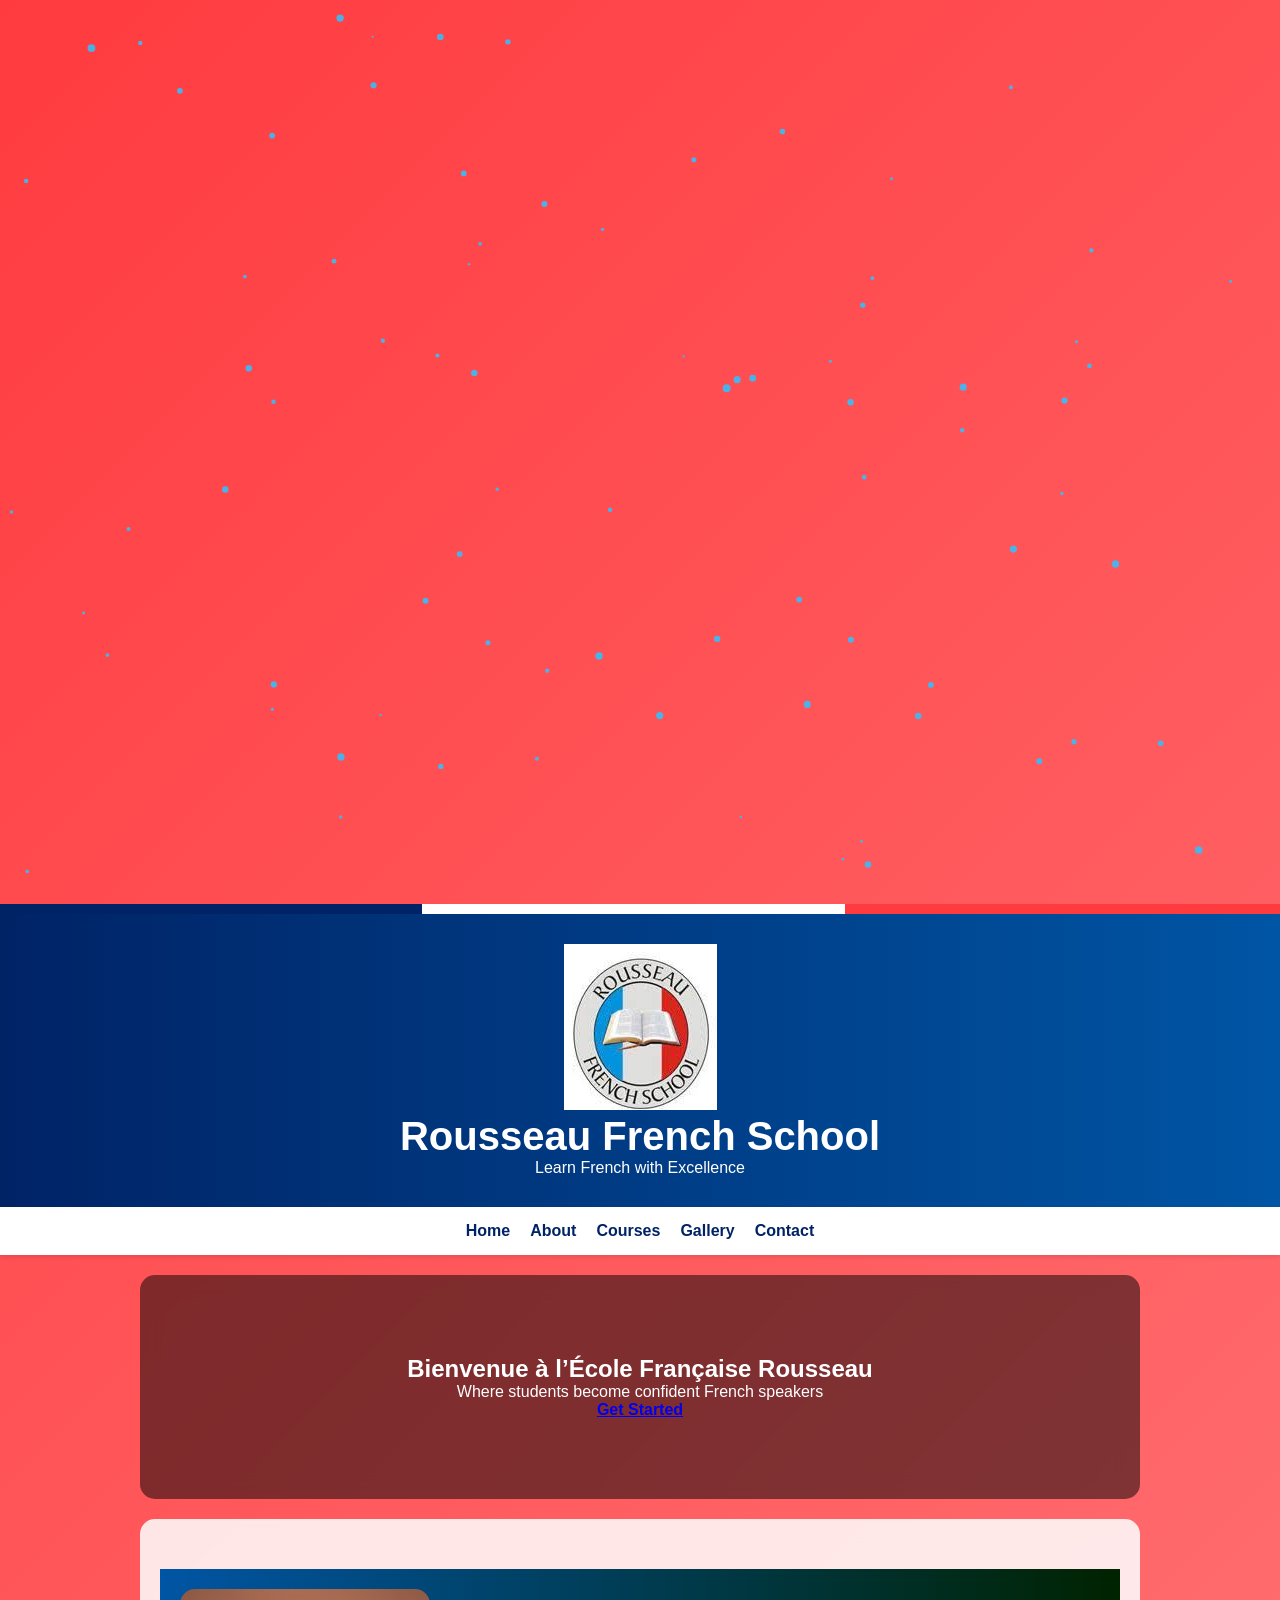
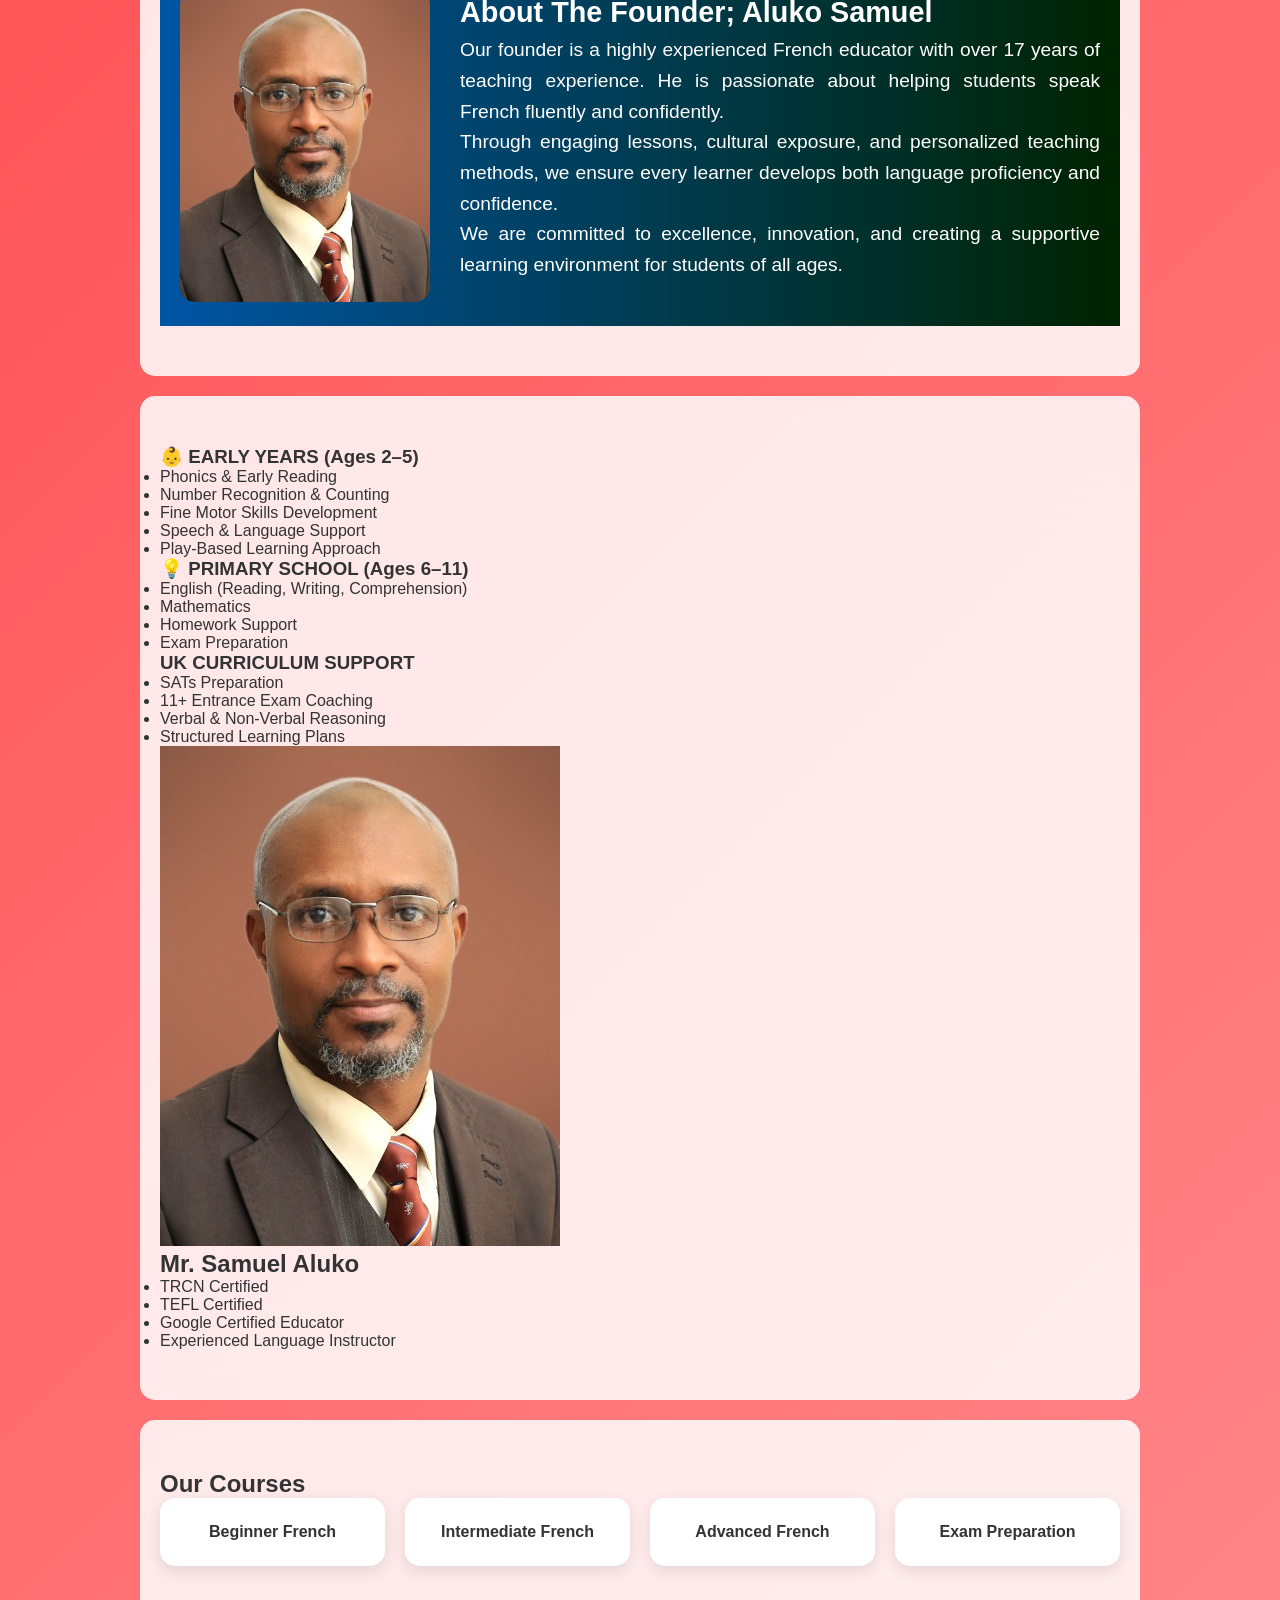
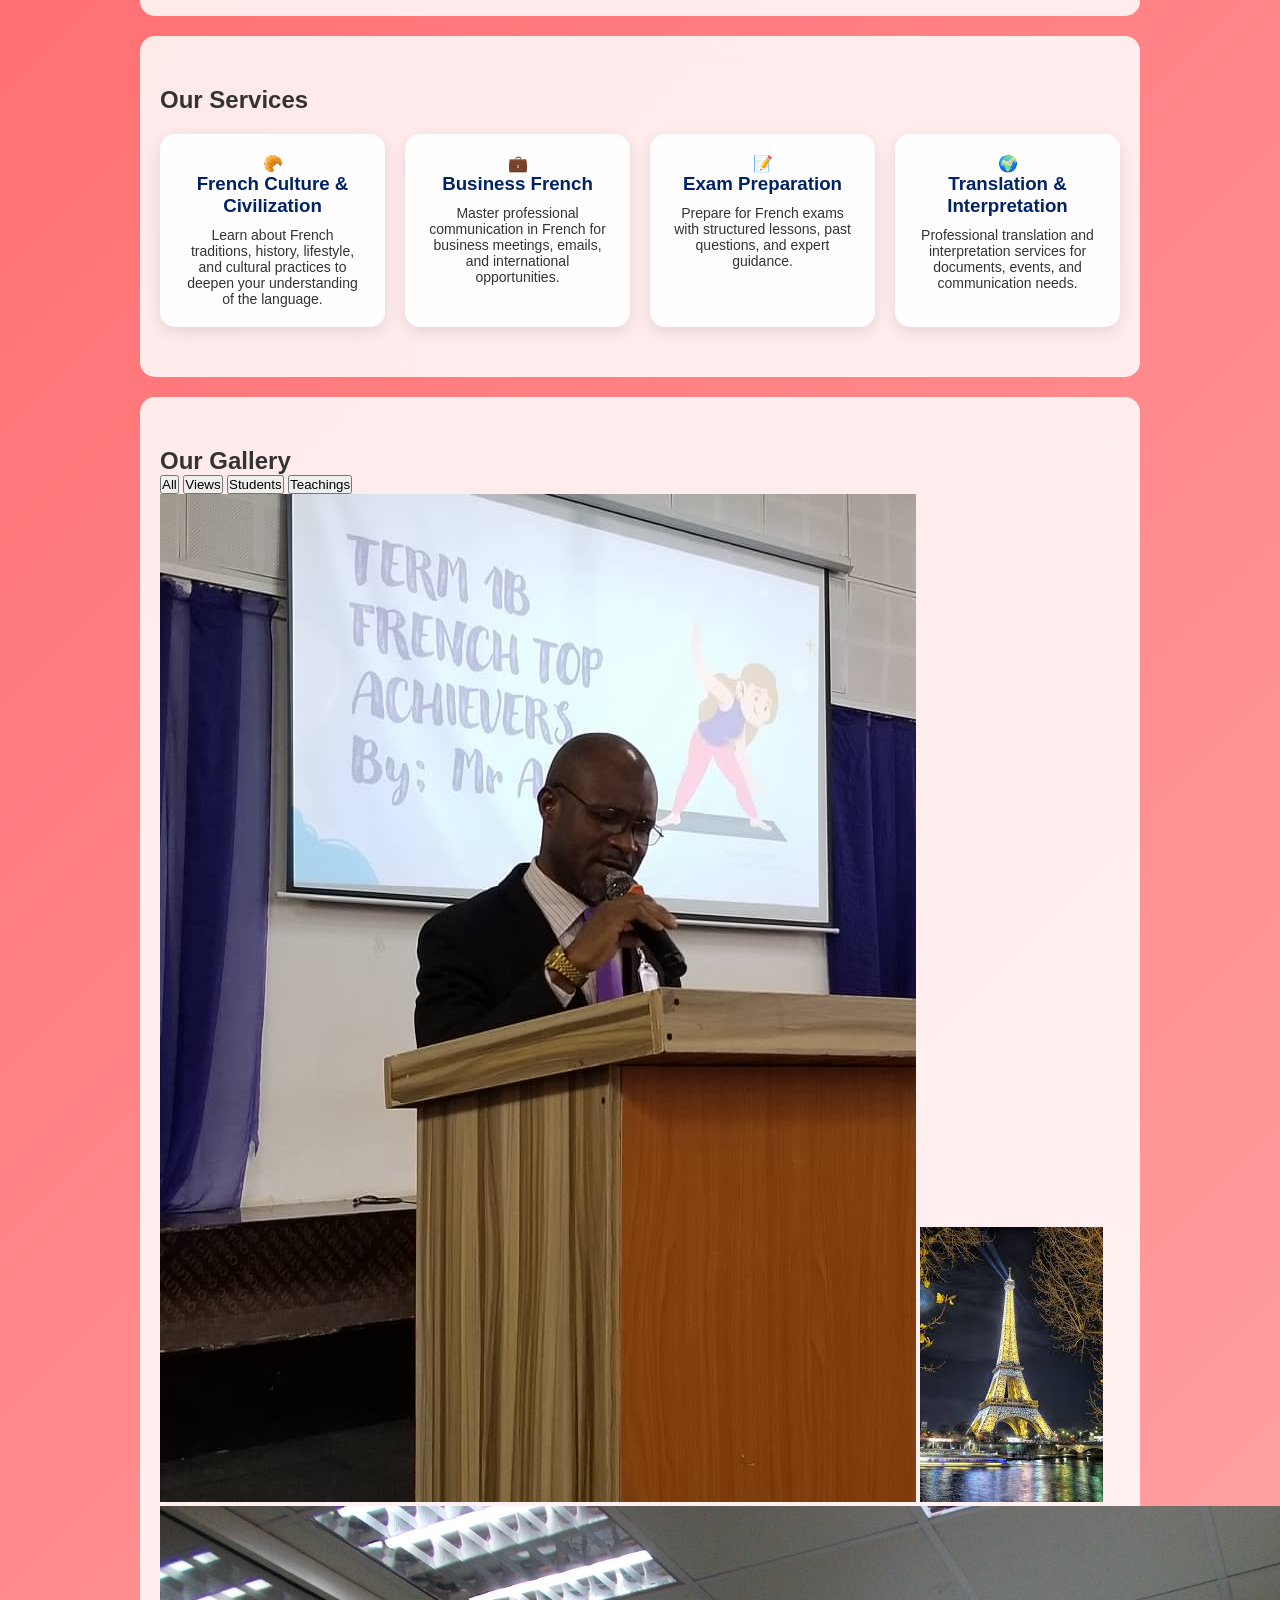
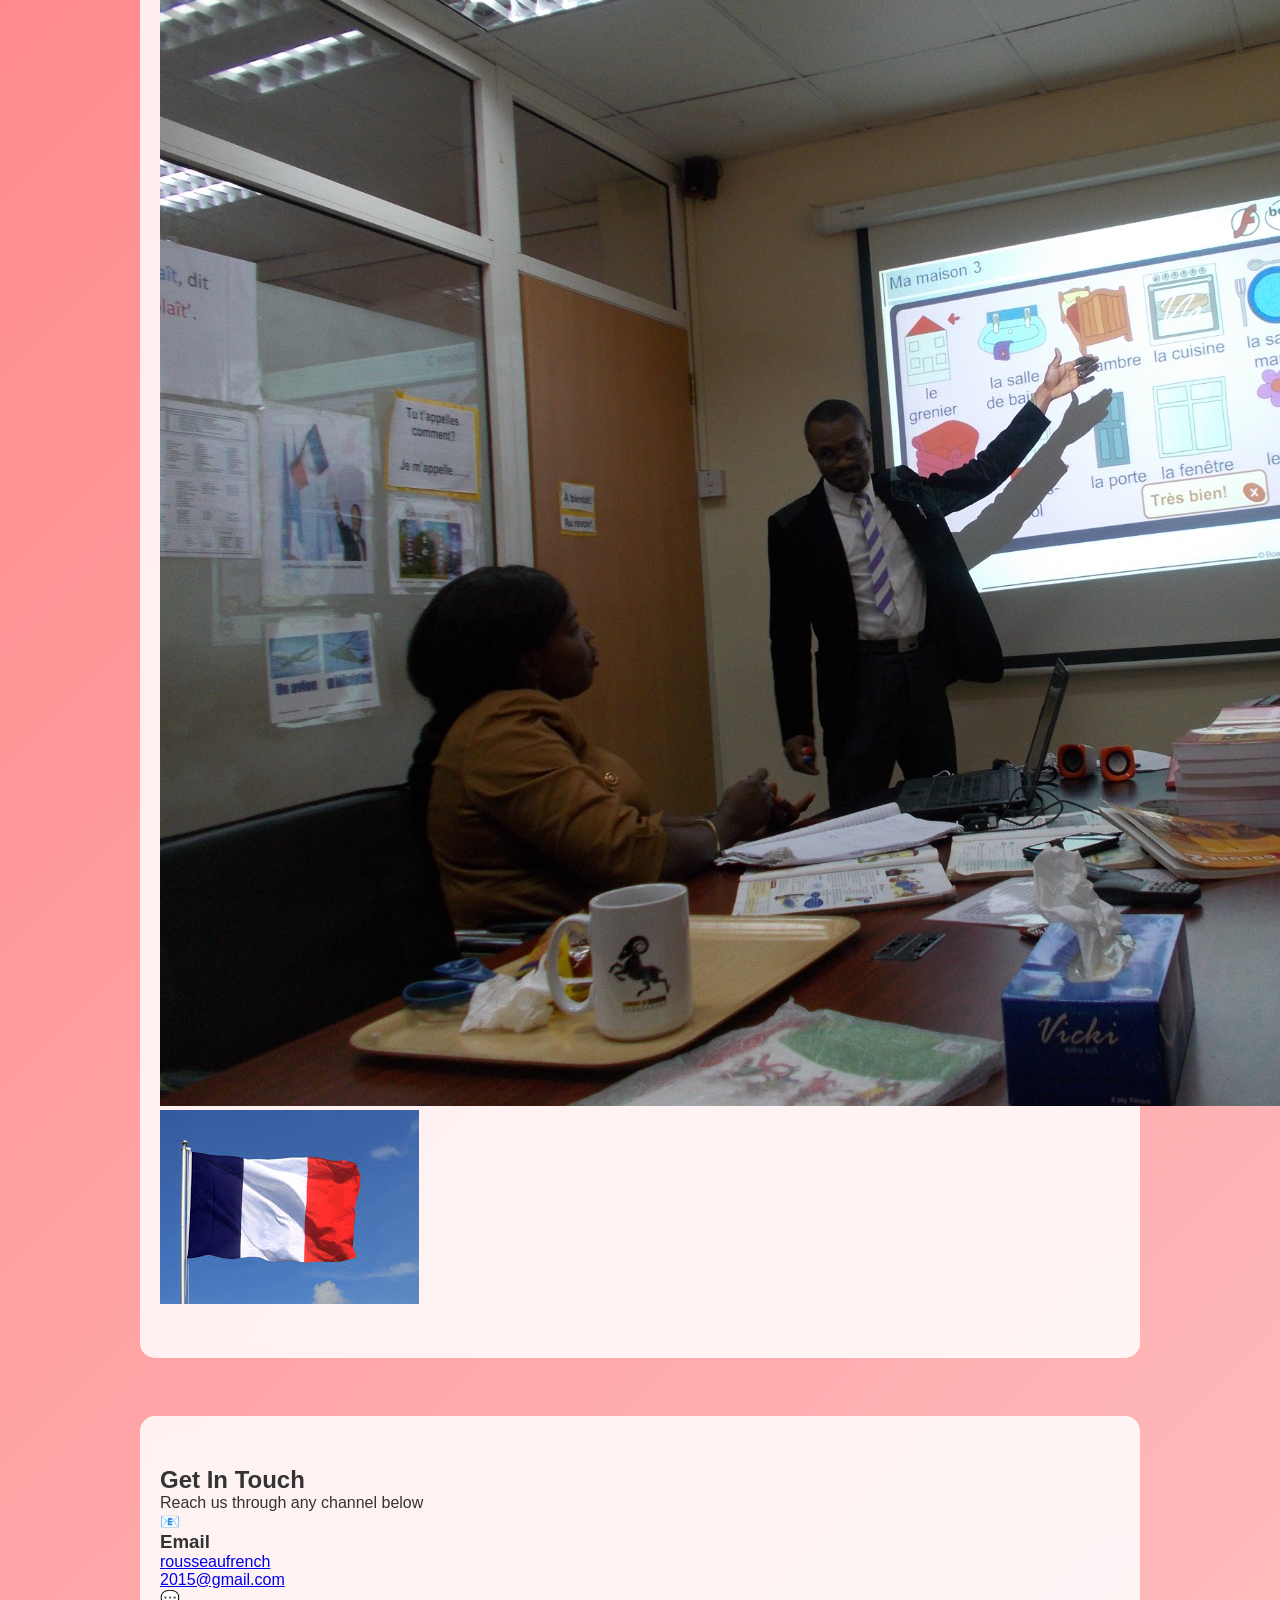
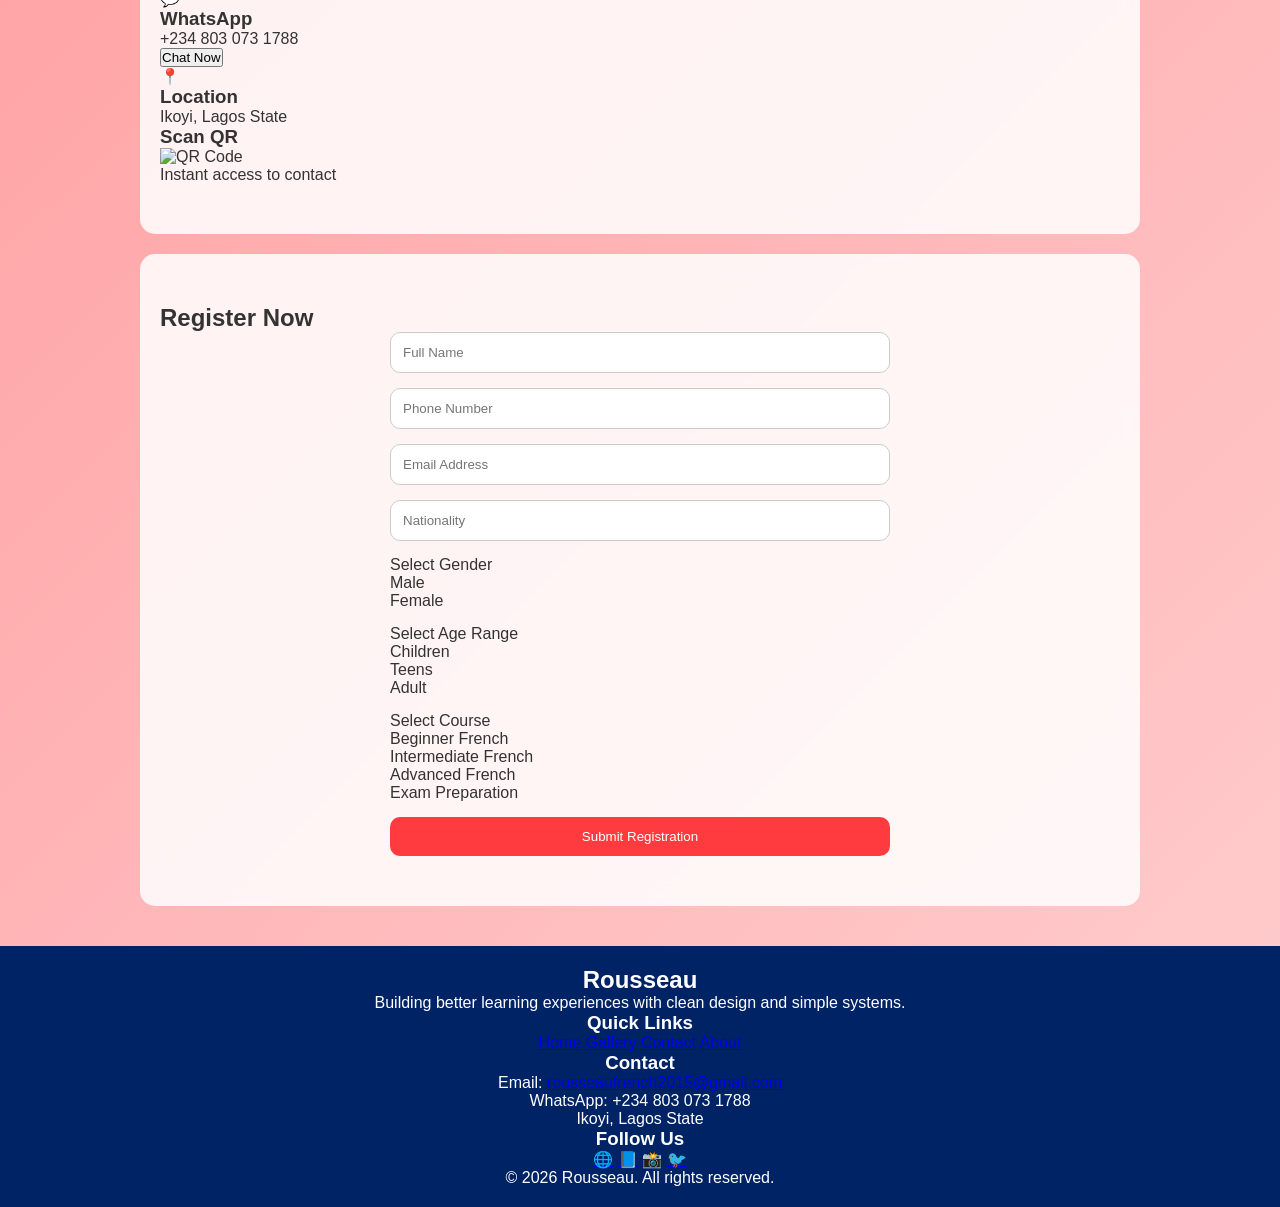
==== index.html @ 26347df7 "Update index.html" ====
<!DOCTYPE html>
<html lang="en">
<head>
    <meta charset="UTF-8">
    <meta name="viewport" content="width=device-width, initial-scale=1.0">
    <title>Rousseau French School</title>
    <link rel="stylesheet" href="style.css">
</head>

<body>
    <canvas id="particle-canvas"></canvas>
    <div class="flag"></div>
    <header>
        <img src="images\logo.jpg" alt="">
        <h1>Rousseau French School</h1>
        <p>Learn French with Excellence</p>
    </header>
<nav>
    <a href="#">Home</a>
    <a href="#about">About</a>
    <a href="#courses">Courses</a>
    <a href="#gallery">Gallery</a>
    <a href="#contact">Contact</a>
</nav>

<section class="hero">
    <div class="hero-content">
    <h1 class="hero-title">Bienvenue à l’École Française Rousseau</h1>
    <p class="hero-sub">Where students become confident French speakers</p>
    
    <a href="#courses" class="hero-btn"><strong>Get Started</strong></a>
    </div>
</section>

<section id="about">

    <div class="about-container">

        <!-- LEFT (IMAGE) -->
        <div class="about-image reveal">
            <img src="images\dad1.jpg" alt="Founder">
        </div>

        <!-- RIGHT (TEXT) -->
        <div class="about-text reveal">
            <h2>About The Founder; Aluko Samuel</h2>

            <p>
                Our founder is a highly experienced French educator with over 17 years of teaching experience. 
                He is passionate about helping students speak French fluently and confidently.
            </p>

            <p>
                Through engaging lessons, cultural exposure, and personalized teaching methods, 
                we ensure every learner develops both language proficiency and confidence.
            </p>

            <p>
                We are committed to excellence, innovation, and creating a supportive learning environment 
                for students of all ages.
            </p>

        </div>

    </div>

</section>

<section class="program-section">
    <div class="particles"></div>
    <!-- LEFT SIDE -->
    <div class="program-left">

        <div class="program-box">
            <h3>👶 EARLY YEARS (Ages 2–5)</h3>
            <ul>
                <li>Phonics & Early Reading</li>
                <li>Number Recognition & Counting</li>
                <li>Fine Motor Skills Development</li>
                <li>Speech & Language Support</li>
                <li>Play-Based Learning Approach</li>
            </ul>
        </div>

        <div class="program-box">
            <h3>💡 PRIMARY SCHOOL (Ages 6–11)</h3>
            <ul>
                <li>English (Reading, Writing, Comprehension)</li>
                <li>Mathematics</li>
                <li>Homework Support</li>
                <li>Exam Preparation</li>
            </ul>
        </div>

        <div class="program-box">
            <h3> UK CURRICULUM SUPPORT</h3>
            <ul>
                <li>SATs Preparation</li>
                <li>11+ Entrance Exam Coaching</li>
                <li>Verbal & Non-Verbal Reasoning</li>
                <li>Structured Learning Plans</li>
            </ul>
        </div>

    </div>

    <!-- RIGHT SIDE -->
    <div class="program-right">

        <div class="teacher-card">
            <img src="images\dad1.jpg" alt="Teacher">

            <h2>Mr. Samuel Aluko</h2>

            <ul class="cert-list">
                <li>TRCN Certified</li>
                <li>TEFL Certified</li>
                <li>Google Certified Educator</li>
                <li>Experienced Language Instructor</li>
            </ul>
        </div>

    </div>

</section>

<section id="courses">
    <h2>Our Courses</h2>
    <div class="courses">
        <div class="card"><strong>Beginner French</strong></div>
        <div class="card"><strong>Intermediate French</strong></div>
        <div class="card"><strong>Advanced French</strong></div>
        <div class="card"><strong>Exam Preparation</strong></div>
    </div>
</section>

<section id="services">
    <h2>Our Services</h2>

    <div class="services-container">

        <div class="service-card glass reveal">
            <div class="icon">🥐</div>

            <h3>French Culture & Civilization</h3>
            <p>Learn about French traditions, history, lifestyle, and cultural practices to deepen your understanding of the language.</p>
        </div>

        <div class="service-card glass reveal">
            <div class="icon">💼</div>

            <h3>Business French</h3>
            <p>Master professional communication in French for business meetings, emails, and international opportunities.</p>
        </div>

        <div class="service-card glass reveal">
            <div class="icon">📝</div>
            <h3>Exam Preparation</h3>
            <p>Prepare for French exams with structured lessons, past questions, and expert guidance.</p>
        </div>

        <div class="service-card glass reveal">
            <div class="icon">🌍</div>
            <h3>Translation & Interpretation</h3>
            <p>Professional translation and interpretation services for documents, events, and communication needs.</p>
        </div>

    </div>
</section>

<section class="gallery-section">
  <h2 class="gallery-title">Our Gallery</h2>

  <!-- Filters -->
  <div class="gallery-filters">
    <button class="active" onclick="filterGallery('all')">All</button>
    <button onclick="filterGallery('views')">Views</button>
    <button onclick="filterGallery('students')">Students</button>
    <button onclick="filterGallery('teachings')">Teachings</button>
  </div>

  <!-- Grid -->
  <div class="gallery-grid">

    <img src="images\dadspeak.jpg" class="gallery-item teachings" onclick="openModal(this)">
    <img src="images\eiffel.jpg" class="gallery-item views" onclick="openModal(this)">
    <img src="images\teach.jpg" class="gallery-item students" onclick="openModal(this)">
    <img src="images\flag.jpg" class="gallery-item views" onclick="openModal(this)">

  </div>
</section>

<!-- Modal -->
<div id="imgModal" class="modal" onclick="closeModal()">
  <img id="modalImg">
</div>

<section class="contact-hub">
  <h2 class="contact-title">Get In Touch</h2>
  <p class="contact-subtitle">Reach us through any channel below</p>

  <div class="contact-grid">

    <!-- Email -->
    <div class="contact-card">
      <div class="icon">📧</div>
      <h3>Email</h3>
      <a class="email-link" 
        href="mailto:rousseaufrench2015@gmail.com">rousseaufrench <br>2015@gmail.com</a>
    </div>

    <!-- WhatsApp -->
    <div class="contact-card highlight">
      <div class="icon">💬</div>
      <h3>WhatsApp</h3>
      <p>+234 803 073 1788</p>
      <button>Chat Now</button>
    </div>

    <!-- Location -->
    <div class="contact-card">
      <div class="icon">📍</div>
      <h3>Location</h3>
      <p>Ikoyi, Lagos State</p>
    </div>

    <!-- QR Code -->
    <div class="contact-card qr-card">
      <h3>Scan QR</h3>
      <img src="images\qr.jpeg" alt="QR Code">
      <p>Instant access to contact</p>
    </div>

  </div>
</section>

<section id="register">
    <h2>Register Now</h2>

    <form class="register-form" action="https://formspree.io/f/mjgpezrl" method="POST">

        <!-- NAME -->
        <input type="text" name="name" placeholder="Full Name" required>

        <input type="text" name="tel" placeholder="Phone Number" required>

        <!-- EMAIL -->
        <input type="email" name="email" placeholder="Email Address" required>

        <!-- NATIONALITY -->
        <input type="text" name="nationality" placeholder="Nationality" required>

        <!-- GENDER -->
        <div class="custom-select">
            <div class="select-selected">Select Gender</div>
            <div class="select-items">
                <div>Male</div>
                <div>Female</div>
            </div>
        </div>
        <input type="hidden" name="gender" required>

        <!-- AGE -->
        <div class="custom-select">
            <div class="select-selected">Select Age Range</div>
            <div class="select-items">
                <div>Children</div>
                <div>Teens</div>
                <div>Adult</div>
            </div>
        </div>
        <input type="hidden" name="age" required>

        <div class="custom-select">
            <div class="select-selected">Select Course</div>
            <div class="select-items">
                <div>Beginner French</div>
                <div>Intermediate French</div>
                <div>Advanced French</div>
                <div>Exam Preparation</div>
            </div>
        </div>
        <input type="hidden" name="age" required>

        <!-- SUBMIT -->
        <button type="submit">Submit Registration</button>

    </form>
</section>

<footer class="site-footer">

  <div class="footer-container">

    <!-- Brand -->
    <div class="footer-brand">
      <h2>Rousseau</h2>
      <p>Building better learning experiences with clean design and simple systems.</p>
    </div>

    <!-- Quick Links -->
    <div class="footer-links">
      <h3>Quick Links</h3>
      <a href="#">Home</a>
      <a href="#">Gallery</a>
      <a href="#">Contact</a>
      <a href="#">About</a>
    </div>

    <!-- Contact -->
    <div class="footer-contact">
      <h3>Contact</h3>
      <p>Email: <a href="mailto:rousseaufrench2015@gmail.com">rousseaufrench2015@gmail.com</a></p>
      <p>WhatsApp: +234 803 073 1788</p>
      <p>Ikoyi, Lagos State</p>
    </div>

    <!-- Socials -->
    <div class="footer-socials">
      <h3>Follow Us</h3>
      <div class="icons">
        <a href="#">🌐</a>
        <a href="#">📘</a>
        <a href="#">📸</a>
        <a href="#">🐦</a>
      </div>
    </div>

  </div>

  <div class="footer-bottom">
    <p>© 2026 Rousseau. All rights reserved.</p>
  </div>

</footer>
    <!-- Your form is above -->

    <script>
const form = document.querySelector(".register-form");

if (form) {
    form.addEventListener("submit", function() {
        setTimeout(() => {
            window.location.href = "thankyou.html";
        }, 1000);
    });
}
</script>

<script>
const reveals = document.querySelectorAll(".reveal");

function showOnScroll() {
    const windowHeight = window.innerHeight;

    reveals.forEach(el => {
        const top = el.getBoundingClientRect().top;

        if (top < windowHeight - 100) {
            el.classList.add("active");
        }
    });
}

window.addEventListener("scroll", showOnScroll);
showOnScroll(); // run once on load
</script>

<script>
const particlesContainer = document.querySelector(".particles");

for (let i = 0; i < 25; i++) {
    const particle = document.createElement("span");

    particle.style.left = Math.random() * 100 + "%";
    particle.style.animationDuration = (5 + Math.random() * 5) + "s";
    particle.style.animationDelay = Math.random() * 5 + "s";

    particlesContainer.appendChild(particle);
}
</script>

<script>
document.addEventListener("DOMContentLoaded", function() {
    const form = document.querySelector(".register-form");
    const spinner = document.getElementById("spinner");

    form.addEventListener("submit", () => {
        spinner.style.display = "block";
    });
});
</script>

<script>
document.querySelectorAll(".custom-select").forEach(select => {

    const selected = select.querySelector(".select-selected");
    const options = select.querySelector(".select-items");
    const hiddenInput = select.nextElementSibling;

    // open/close
    selected.addEventListener("click", () => {
        options.style.display = options.style.display === "block" ? "none" : "block";
    });

    // select option
    options.querySelectorAll("div").forEach(option => {
        option.addEventListener("click", () => {
            selected.textContent = option.textContent;
            hiddenInput.value = option.textContent;
            options.style.display = "none";
        });
    });

});

// close on outside click
document.addEventListener("click", e => {
    document.querySelectorAll(".custom-select").forEach(select => {
        if (!select.contains(e.target)) {
            select.querySelector(".select-items").style.display = "none";
        }
    });
});
</script>

<script>
function openModal(img) {
  const modal = document.getElementById("imgModal");
  const modalImg = document.getElementById("modalImg");

  modal.style.display = "flex";
  modalImg.src = img.src;
}

// Close modal
function closeModal() {
  document.getElementById("imgModal").style.display = "none";
}

// Filter system
function filterGallery(category) {
  const items = document.querySelectorAll(".gallery-item");
  const buttons = document.querySelectorAll(".gallery-filters button");

  buttons.forEach(btn => btn.classList.remove("active"));

  event.target.classList.add("active");

  items.forEach(item => {
    if (category === "all") {
      item.style.display = "block";
    } else {
      item.style.display = item.classList.contains(category)
        ? "block"
        : "none";
    }
  });
}
</script>

<script>
document.querySelector(".highlight button").addEventListener("click", function () {
  window.open("https://wa.link/kut1v1", "_blank");
});
</script>

<script>
const canvas = document.getElementById("particle-canvas");
const ctx = canvas.getContext("2d");

canvas.width = window.innerWidth;
canvas.height = window.innerHeight;

let particlesArray = [];

class Particle {
  constructor() {
    this.x = Math.random() * canvas.width;
    this.y = Math.random() * canvas.height;
    this.size = Math.random() * 3 + 1;
    this.speedX = (Math.random() - 0.5) * 0.6;
    this.speedY = (Math.random() - 0.5) * 0.6;
  }

  update() {
    this.x += this.speedX;
    this.y += this.speedY;

    // wrap around edges
    if (this.x > canvas.width) this.x = 0;
    if (this.x < 0) this.x = canvas.width;
    if (this.y > canvas.height) this.y = 0;
    if (this.y < 0) this.y = canvas.height;
  }

  draw() {
    ctx.fillStyle = "rgba(56, 189, 248, 0.9)";
    ctx.beginPath();
    ctx.arc(this.x, this.y, this.size, 0, Math.PI * 2);
    ctx.fill();
  }
}

function initParticles() {
  particlesArray = [];
  let numberOfParticles = 80;

  for (let i = 0; i < numberOfParticles; i++) {
    particlesArray.push(new Particle());
  }
}

function animateParticles() {
  ctx.clearRect(0, 0, canvas.width, canvas.height);

  particlesArray.forEach(p => {
    p.update();
    p.draw();
  });

  requestAnimationFrame(animateParticles);
}

initParticles();
animateParticles();

// resize support
window.addEventListener("resize", function () {
  canvas.width = window.innerWidth;
  canvas.height = window.innerHeight;
  initParticles();
});
</script>

</body>
</html>
---- style.css ----
* {
    margin: 0;
    padding: 0;
    box-sizing: border-box;
}

body {
    font-family: 'Segoe UI', sans-serif;
    background: #f4f6f9;
    color: #333;
}

/* HEADER */
header {
    background: linear-gradient(to right, #002366, #0055a4);
    color: white;
    text-align: center;
    padding: 30px 20px;
}

header h1 {
    font-size: 2.5em;
}

/* NAVBAR */
nav {
    background: white;
    display: flex;
    justify-content: center;
    gap: 20px;
    padding: 15px;
    box-shadow: 0 2px 5px rgba(0,0,0,0.1);
}

nav a {
    text-decoration: none;
    color: #002366;
    font-weight: bold;
    transition: 0.3s;
}

nav a:hover {
    color: #ff3b3f;
}

/* HERO */
.hero {
    text-align: center;
    padding: 80px 20px;
    background: linear-gradient(rgba(0,0,0,0.5), rgba(0,0,0,0.5)),
                url('images/dad2.jpg');
    background-size: cover;
    color: white;
}

.hero h2 {
    font-size: 2.5em;
}

/* SECTIONS */
section {
    padding: 50px 20px;
    max-width: 1000px;
    margin: auto;
}

/* ABOUT */
.about-container {
    display: flex;
    gap: 30px;
    align-items: flex-start;
    padding: 20px;
    flex-wrap: wrap;
    background: linear-gradient(to left, #002300, #0055a4);
    color:aliceblue;
    
}

.about-container img {
    width: 250px;
    height: auto;
    border-radius: 15px;
    transition: transform 0.4s;
}

.about-text {
  flex: 1;
  font-size: 1.2rem;
  line-height: 1.6;
  color: white;
}

.about-text p {
    text-align: justify;
}

@media (max-width: 768px) {
  .about-container {
    flex-direction: column;
    text-align: center;
  }
}

.about-container img:hover {
    transform: scale(1.05);
}

/* COURSES */
.courses {
    display: grid;
    grid-template-columns: repeat(auto-fit, minmax(200px, 1fr));
    gap: 20px;
}

.card {
    background: white;
    padding: 25px;
    border-radius: 15px;
    text-align: center;
    box-shadow: 0 5px 15px rgba(0,0,0,0.1);
    transition: 0.3s;
}

.card:hover {
    transform: translateY(-8px);
}

.services-container {
    display: grid;
    grid-template-columns: repeat(auto-fit, minmax(220px, 1fr));
    gap: 20px;
    margin-top: 20px;
}

.service-card {
    background: rgba(255, 255, 255, 0.9);
    padding: 20px;
    border-radius: 15px;
    text-align: center;
    transition: 0.3s;
    box-shadow: 0 5px 15px rgba(0,0,0,0.1);
}

.service-card h3 {
    margin-bottom: 10px;
    color: #002366;
}

.service-card p {
    font-size: 14px;
    color: #333;
}

.service-card:hover {
    transform: translateY(-10px) scale(1.03);
}

.service-card {
    animation: fadeUp 1s ease;
}

@keyframes fadeUp {
    from {
        opacity: 0;
        transform: translateY(20px);
    }
    to {
        opacity: 1;
        transform: translateY(0);
    }
}

/* GALLERY */
.gallery {
    display: flex;
    gap: 20px;
    flex-wrap: wrap;
    justify-content: center;
}

.gallery img {
    width: 250px;
    height: 200px;
    border-radius: 12px;
    transition: 0.3s;
}

.gallery img:hover {
    transform: scale(1.08);
}

/* FORM */
.register-form {
    max-width: 500px;
    margin: auto;
    display: flex;
    flex-direction: column;
    gap: 15px;
}

.register-form input,
.register-form select,
.register-form textarea {
    padding: 12px;
    border-radius: 10px;
    border: 1px solid #ccc;
}

.register-form button {
    background: #ff3b3f;
    color: white;
    border: none;
    padding: 12px;
    border-radius: 10px;
    cursor: pointer;
    transition: 0.3s;
}

.register-form button:hover {
    background: #d62828;
}

.register-form select {
    background: white;
    cursor: pointer;
}

/* FOOTER */
footer {
    background: #002366;
    color: white;
    text-align: center;
    padding: 20px;
    margin-top: 40px;
}

/* MOBILE */
@media(max-width: 768px) {
    .about-container {
        flex-direction: column;
        text-align: center;
    }
}

body {
    font-family: 'Segoe UI', sans-serif;
    background: linear-gradient(-45deg, #002366, #0055a4, #ffffff, #ff3b3f);
    background-size: 400% 400%;
    animation: gradientMove 10s ease infinite;
    color: #333;
}

/* Animation */
@keyframes gradientMove {
    0% { background-position: 0% 50%; }
    50% { background-position: 100% 50%; }
    100% { background-position: 0% 50%; }
}

.flag {
    height: 10px;
    width: 100%;
    background: linear-gradient(to right, #002366 33%, white 33%, white 66%, #ff3b3f 66%);
    animation: wave 2s infinite ease-in-out;
}

/* Wave animation */
@keyframes wave {
    0% { transform: translateY(0px); }
    50% { transform: translateY(4px); }
    100% { transform: translateY(0px); }
}

section {
    padding: 50px 20px;
    max-width: 1000px;
    margin: 20px auto;
    background: rgba(255, 255, 255, 0.85);
    border-radius: 15px;
    backdrop-filter: blur(10px);
}
html {
    scroll-behavior: smooth;
}
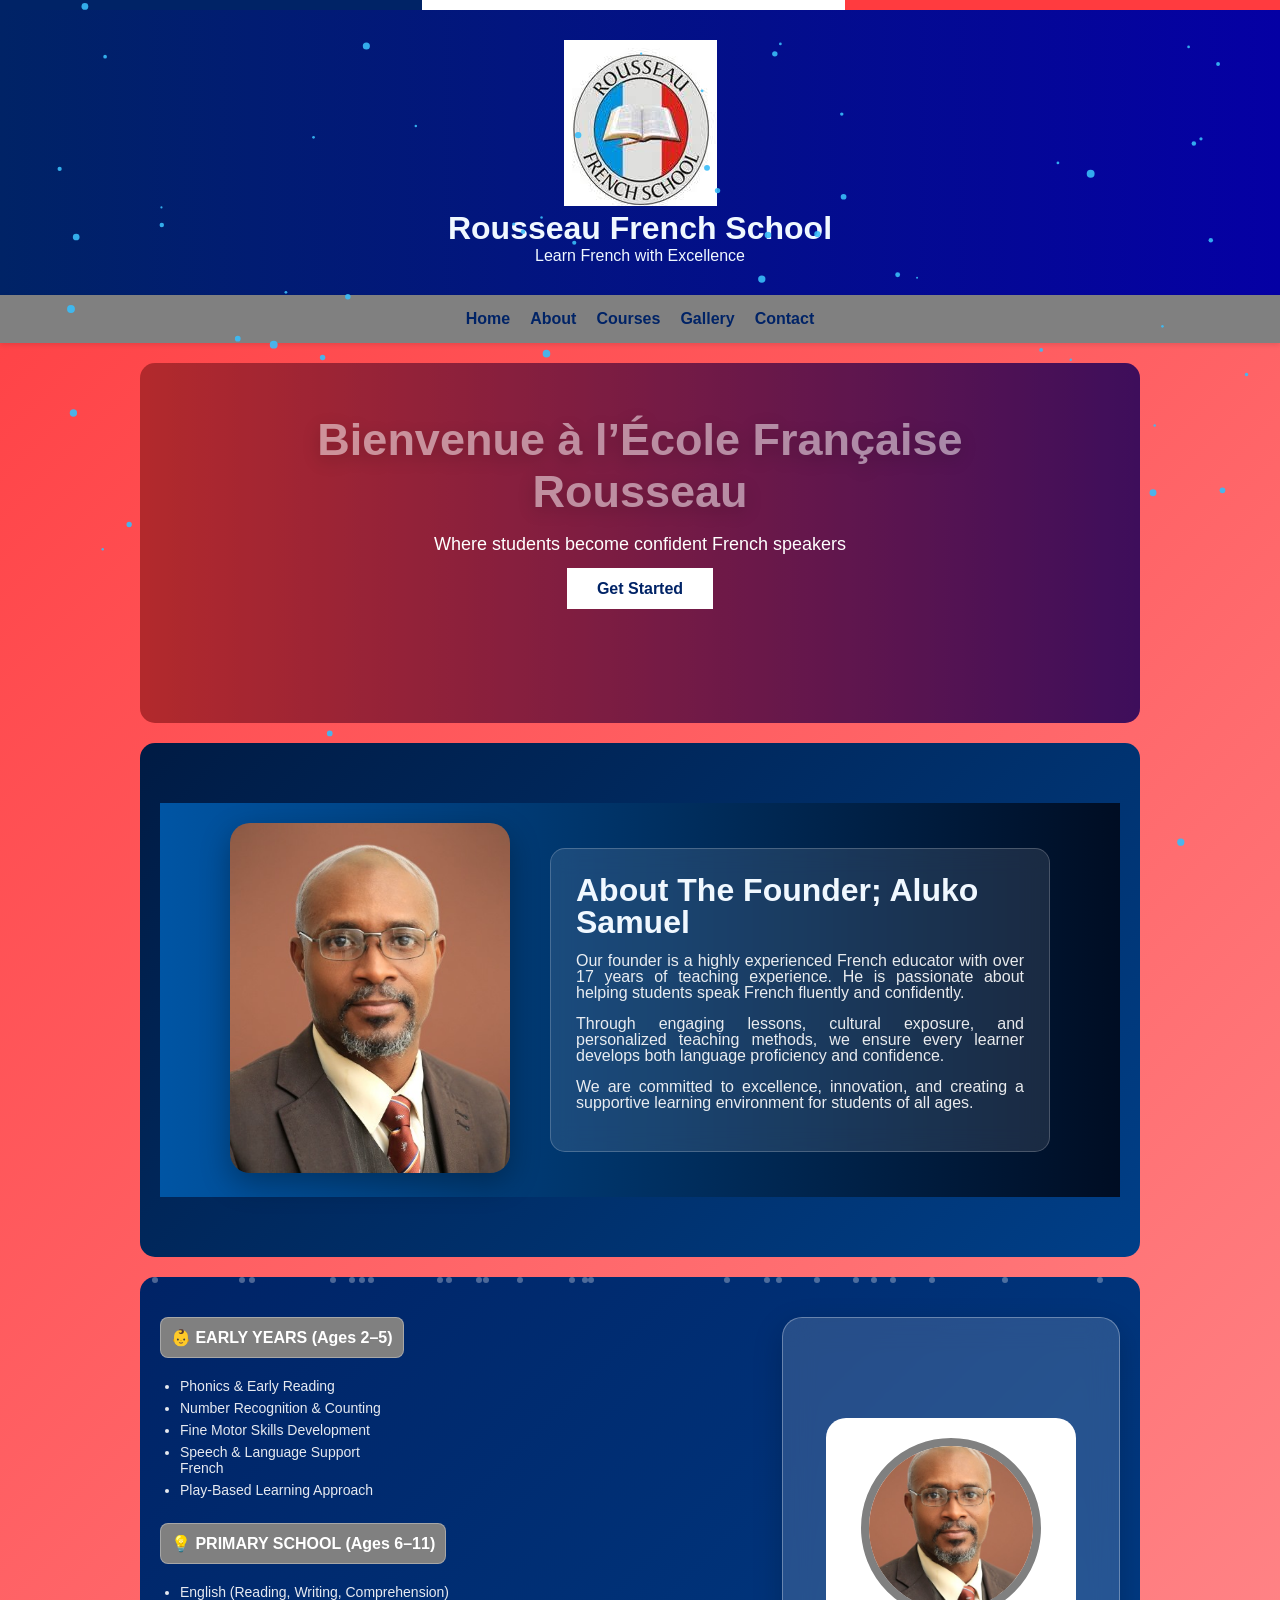
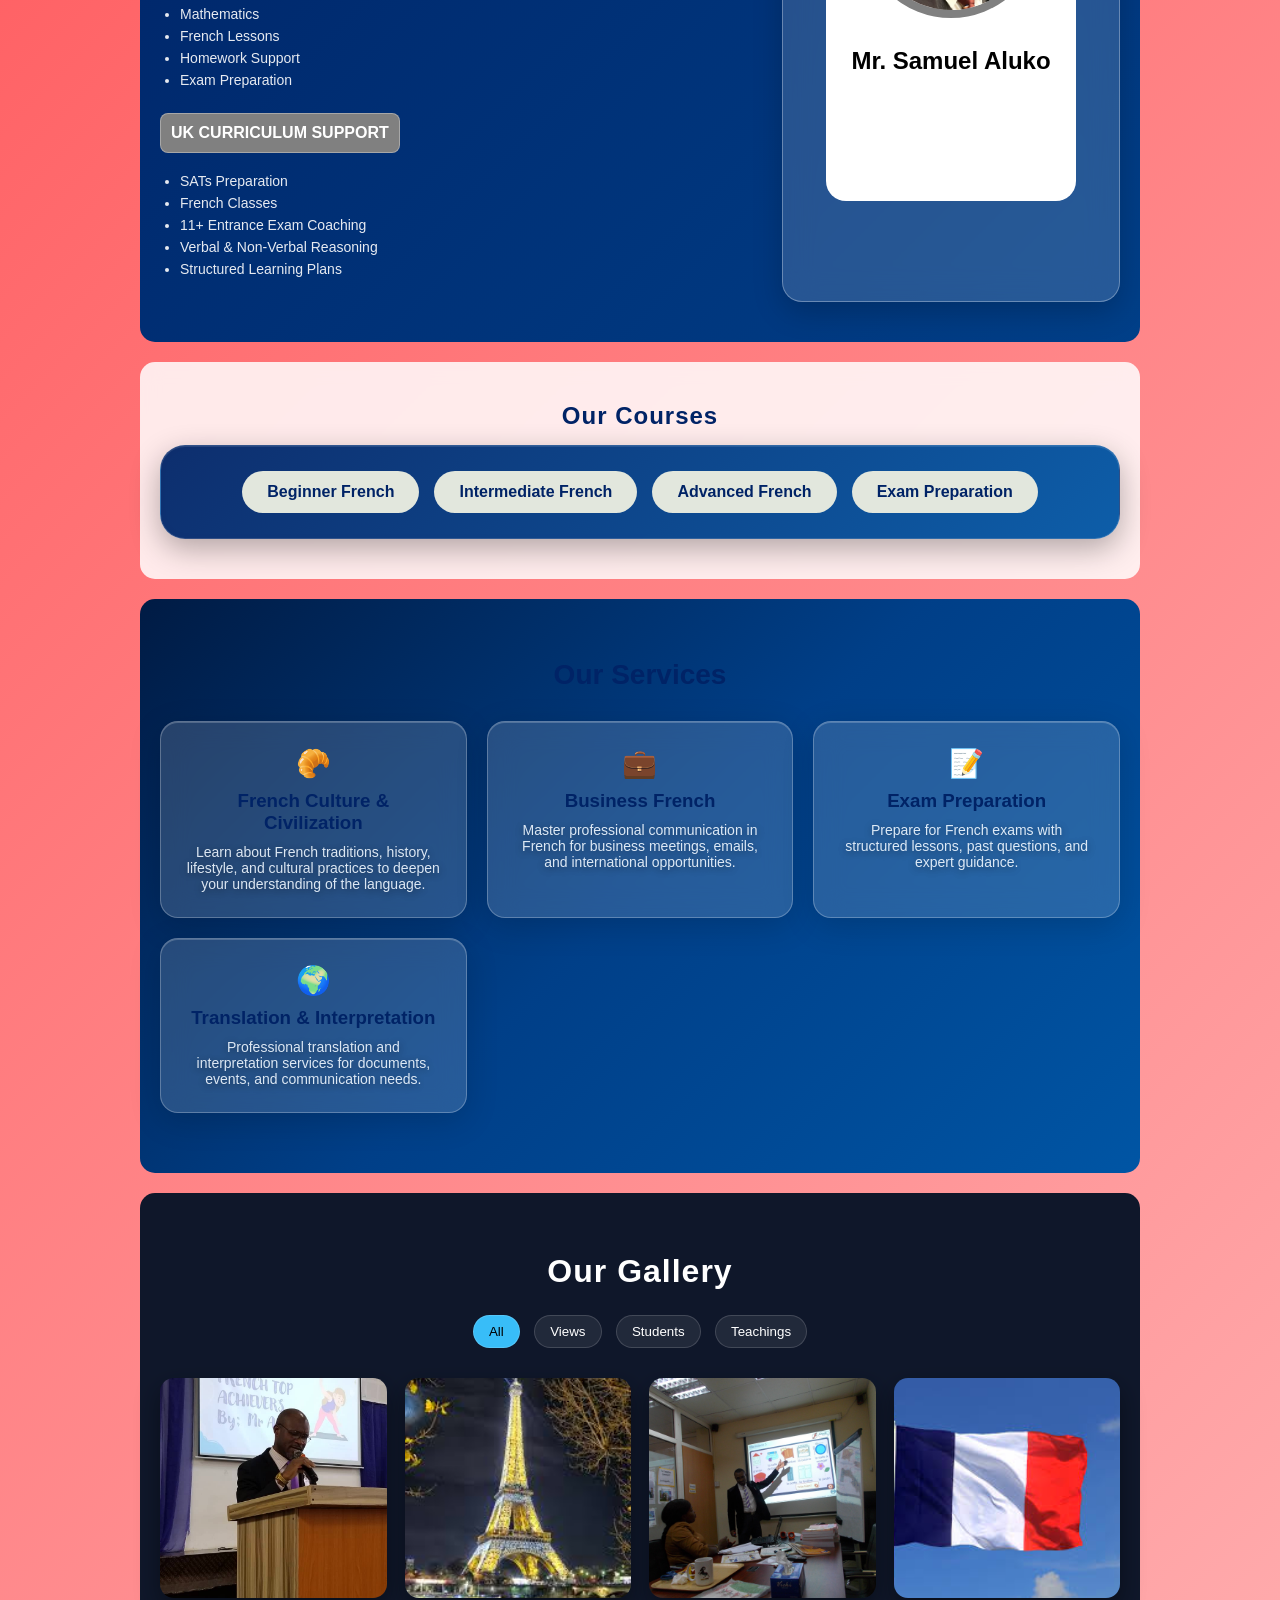
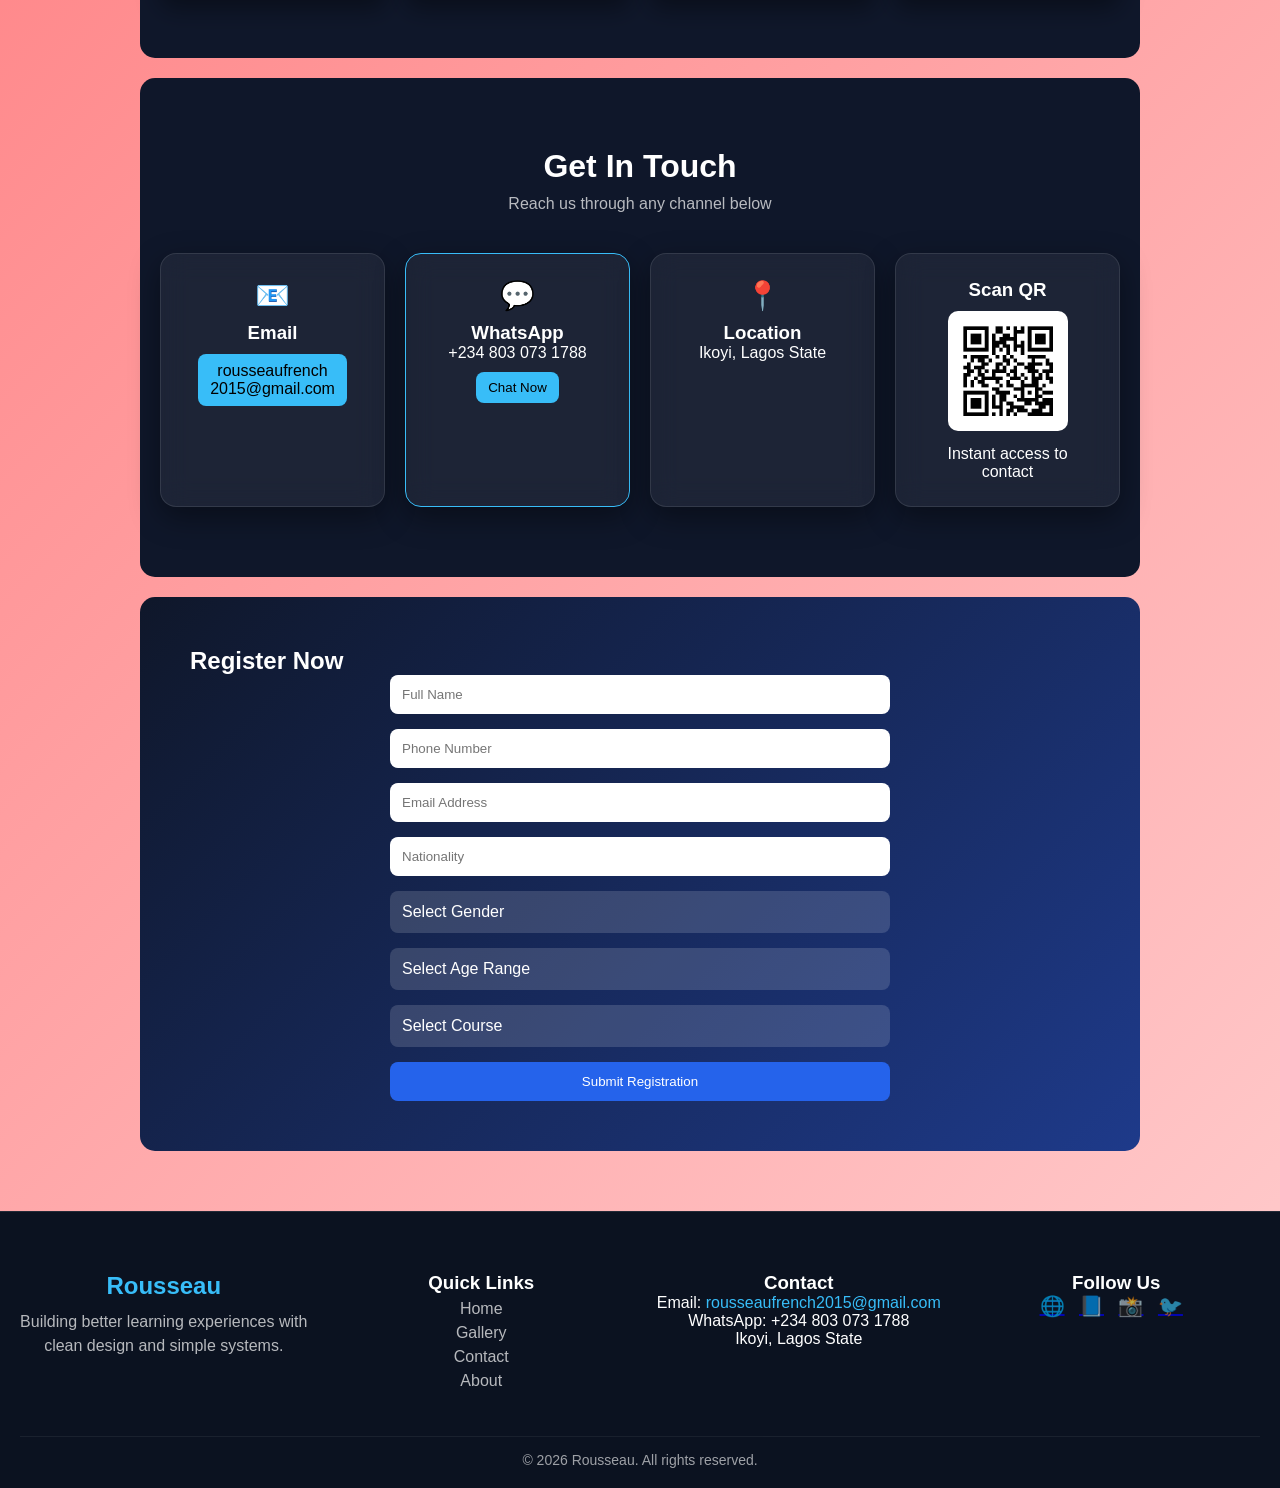
==== commit 39d3601b: "Update index.html" ====
--- a/index.html
+++ b/index.html
@@ -77,7 +77,7 @@
                 <li>Phonics & Early Reading</li>
                 <li>Number Recognition & Counting</li>
                 <li>Fine Motor Skills Development</li>
-                <li>Speech & Language Support</li>
+                <li>Speech & Language Support <br> French</li>
                 <li>Play-Based Learning Approach</li>
             </ul>
         </div>
@@ -86,7 +86,8 @@
             <h3>💡 PRIMARY SCHOOL (Ages 6–11)</h3>
             <ul>
                 <li>English (Reading, Writing, Comprehension)</li>
-                <li>Mathematics</li>
+                <li>Mathematics</li>
+                <li>French Lessons</li>
                 <li>Homework Support</li>
                 <li>Exam Preparation</li>
             </ul>
@@ -95,7 +96,8 @@
         <div class="program-box">
             <h3> UK CURRICULUM SUPPORT</h3>
             <ul>
-                <li>SATs Preparation</li>
+                <li>SATs Preparation</li>
+                <li>French Classes</li>
                 <li>11+ Entrance Exam Coaching</li>
                 <li>Verbal & Non-Verbal Reasoning</li>
                 <li>Structured Learning Plans</li>
--- a/style.css
+++ b/style.css
@@ -5,27 +5,37 @@
     box-sizing: border-box;
 }
 
+:root {
+  --bg: #0b1220;
+  --card: rgba(255,255,255,0.06);
+  --stroke: rgba(255,255,255,0.10);
+  --primary: #38bdf8;
+  --text: #ffffff;
+  --muted: rgba(255,255,255,0.7);
+}
+
 body {
-    font-family: 'Segoe UI', sans-serif;
-    background: #f4f6f9;
-    color: #333;
+  margin: 0;
+  font-family: system-ui, sans-serif;
+  background: linear-gradient(160deg, #0b1220, #020617);
+  color: var(--text);
 }
 
 /* HEADER */
 header {
-    background: linear-gradient(to right, #002366, #0055a4);
-    color: white;
+    background: linear-gradient(to right, #002366, #0500a4);
+    color: aliceblue;
     text-align: center;
-    padding: 30px 20px;
+    padding: 30px 30px;
 }
 
 header h1 {
-    font-size: 2.5em;
+    font-size: 2.0em;
 }
 
 /* NAVBAR */
 nav {
-    background: white;
+    background: gray;
     display: flex;
     justify-content: center;
     gap: 20px;
@@ -34,7 +44,7 @@
 }
 
 nav a {
-    text-decoration: none;
+    text-decoration: burlywood;
     color: #002366;
     font-weight: bold;
     transition: 0.3s;
@@ -47,52 +57,197 @@
 /* HERO */
 .hero {
     text-align: center;
-    padding: 80px 20px;
+    padding: 45px 20px;
     background: linear-gradient(rgba(0,0,0,0.5), rgba(0,0,0,0.5)),
                 url('images/dad2.jpg');
     background-size: cover;
     color: white;
+
+    height: 40vh;
+    display: flex;
+    justify-content: center;
+    text-align: center;
+    color: white;
+    overflow: hidden;
+    position: relative;
+
+    background: linear-gradient(270deg, #002366, #0500a4, #ff3b3f);
+    background-size: 300% 300%;
+    animation: gradientMove 20s ease infinite;
+}
+
+.hero::before {
+    content: "";
+    position: absolute;
+    inset: 0;
+    background: rgba(0, 0, 0, 0.3);
+}
+
+@keyframes gradientMove {
+    0% {background-position: 0% 50%; }
+    50% {background-position: 100% 50%; }
+    100% {background-position: 0% 50%; }
+}
+
+.hero-content {
+    z-index: 2;
+    animation: fadeUp 1.5s ease;
 }
 
 .hero h2 {
-    font-size: 2.5em;
-}
+    font-size: 50px;
+    text-align: center;
+    font-weight: bold;
+    margin-bottom: 15px;
+}
+
+.hero p {
+    font-size: 18px;
+    margin-bottom: 25px;
+}
+
+.hero-btn {
+    background: white;
+    color: #002366;
+    padding: 12px 30px;
+    text-decoration: none;
+    font-weight: bold;
+    transition: 0.3s;
+}
+
+.hero-btn:hover {
+    background: #ff3b3f;
+    color: white;
+    transform: scale(1, 1);
+}
+
+@keyframes fadeUp {
+    from {
+        opacity: 0;
+        transform: translateY(30px);
+    }
+    to {
+        opacity: 1;
+        transform: translateY(0);
+    }
+}
+
+@media (max-width: 768px) {
+    .hero h2 {
+        font-size: 32px;
+    }
+    .hero p {
+        font-size: 16px;
+    }
+}
+
+.hero-title {
+    font-size: 50px;
+    font-weight: bold;
+    opacity: 0.5;
+    transform: scale(0.9);
+    animation: netflixFade 1.8s ease forwards;
+    text-shadow: 0 5px 20px rgba(0, 0, 0, 0.4);
+}
+
+.hero-sub {
+    font-size: 18px;
+    margin-top: 10px;
+    opacity: 0;
+    transform: translateY(20px);
+    animation: fadeUp 1.8s ease forwards;
+    animation-delay: 0.6s;
+}
+
+@keyframes netflixfade {
+    0% {
+        opacity: 0;
+        transform: scale(0.85);
+        letter-spacing: 2px;
+    }
+    60% {
+        opacity: 1;
+        transform: scale(1.05);
+        letter-spacing: 1px;
+    }
+    100% {
+        transform: scale(1);
+        letter-spacing: 0;
+    }
+}
+
+@keyframes fadeUp {
+    to {
+        opacity: 1;
+        transform: translateY(0);
+    }
+}
+
 
 /* SECTIONS */
-section {
-    padding: 50px 20px;
-    max-width: 1000px;
-    margin: auto;
+.section {
+  margin: 40px auto;
+  padding: 60px 25px;
+  max-width: 1100px;
+
+  background: var(--card);
+  border: 1px solid var(--stroke);
+  border-radius: 18px;
+
+  backdrop-filter: blur(14px);
+  -webkit-backdrop-filter: blur(14px);
+
+  box-shadow: 0 20px 50px rgba(0,0,0,0.4);
 }
 
 /* ABOUT */
+#about {
+    padding: 60px 20px;
+    background: linear-gradient(135deg, #001b44, #003f88);
+    color: aliceblue;
+}
 .about-container {
     display: flex;
-    gap: 30px;
-    align-items: flex-start;
+    justify-content: center;
+    gap: 40px;
+    align-items: center;
     padding: 20px;
     flex-wrap: wrap;
-    background: linear-gradient(to left, #002300, #0055a4);
+    background: linear-gradient(to left, #000d23, #0055a4);
     color:aliceblue;
     
 }
 
-.about-container img {
-    width: 250px;
+.about-image img {
+    width: 280px;
     height: auto;
-    border-radius: 15px;
-    transition: transform 0.4s;
+    border-radius: 20px;
+    box-shadow: 0 10px 30px rgba(0, 0, 0, 0.3);
+    transition: transform 0.5s;
 }
 
 .about-text {
   flex: 1;
-  font-size: 1.2rem;
-  line-height: 1.6;
-  color: white;
+  font-size: 1.0rem;
+  line-height: 1.0;
+  color: aliceblue;
+  max-width: 500px;
+  background: rgba(255,255,255,0.1);
+  backdrop-filter: blur(12px);
+  padding: 25px;
+  border-radius: 15px;
+  border: 1px solid rgba(255,255,255,0.2);
+}
+
+.about-text h2 {
+    font-size: 32px;
+    margin-bottom: 15px;
 }
 
 .about-text p {
     text-align: justify;
+    margin-bottom: 15px;
+    color: rgba(255, 255, 255, 0.9);
 }
 
 @media (max-width: 768px) {
@@ -102,44 +257,121 @@
   }
 }
 
-.about-container img:hover {
+.about-image img:hover {
     transform: scale(1.05);
+    transition: 0.3s;
 }
 
 /* COURSES */
 .courses {
-    display: grid;
+    display: flex;
+    flex-wrap: wrap;
+    justify-content: center;
     grid-template-columns: repeat(auto-fit, minmax(200px, 1fr));
-    gap: 20px;
-}
-
+    gap: 15px;
+    background: linear-gradient(135deg,
+    rgba(0, 35, 102, 0.95), rgba(0, 85, 164, 0.95));
+    backdrop-filter: blur(15px);
+    -webkit-backdrop-filter: blur(15px);
+
+    color: blue;
+    padding: 25px;
+    border-radius: 25px;
+    box-shadow: 
+    0 10px 30px rgba(0, 0, 0, 0.3),
+    inset 0 1px 0 rgba(255, 255, 255, 0.1);
+
+    border: 1px solid rgba(255, 255, 255, 0.15);
+    position: relative;
+    
+}
+
+#courses h2 {
+    font-size: 24px;
+    margin-bottom: 15px;
+    letter-spacing: 1px;
+    text-align: center;
+    color: #002366;
+}
+
+#courses {
+    padding: 40px 20px;
+}
+ 
 .card {
-    background: white;
-    padding: 25px;
-    border-radius: 15px;
+    background: rgb(226, 231, 221);
+    color: #002366;
+
+    padding: 12px 25px;
+    border-radius: 50px;
+
     text-align: center;
-    box-shadow: 0 5px 15px rgba(0,0,0,0.1);
-    transition: 0.3s;
+    transition: all 0.4s ease;
+
+    font-weight: bold;
+    cursor: pointer;
 }
 
 .card:hover {
-    transform: translateY(-8px);
+    transform: translateY(-5px) scale(1.05);
+    background: #ff3b3f;
+    color: aliceblue;
+    box-shadow: 0 10px 20px rgba(0, 0, 0, 0.3);
+}
+
+.courses::before {
+    content: "";
+    position: absolute;
+    inset: 0;
+    border-radius: 20px;
+    pointer-events: none;
+}
+
+#services {
+    padding: 60px 20px;
+    background: linear-gradient(135deg, #001b44, #003f88, #0055a4);
+    text-align: center;
+    color: white;
+}
+
+#services h2 {
+    font-size: 28px;
+    margin-bottom: 30px;
+    color: #002366;
 }
 
 .services-container {
     display: grid;
-    grid-template-columns: repeat(auto-fit, minmax(220px, 1fr));
+    grid-template-columns: repeat(auto-fit, minmax(250px, 1fr));
     gap: 20px;
     margin-top: 20px;
 }
 
 .service-card {
     background: rgba(255, 255, 255, 0.9);
-    padding: 20px;
-    border-radius: 15px;
+    padding: 25px;
+    border-radius: 18px;
     text-align: center;
-    transition: 0.3s;
-    box-shadow: 0 5px 15px rgba(0,0,0,0.1);
+    transition: all 0.4s ease;
+    box-shadow: 0 10px 25px rgba(0,0,0,0.1);
+    position: relative;
+    overflow: hidden;
+    animation: fadeUp 1s ease;
+}
+
+.service-card::before {
+    content: "";
+    position: absolute;
+    top: 0;
+    left: -100%;
+    width: 100%;
+    height: 3px;
+    background: linear-gradient(90deg, #002366, #ff3b3f);
+    transition: 0.5s;
+}
+
+.service-card:hover::before {
+    left: 1;
 }
 
 .service-card h3 {
@@ -149,15 +381,80 @@
 
 .service-card p {
     font-size: 14px;
-    color: #333;
+    color: #555;
 }
 
 .service-card:hover {
-    transform: translateY(-10px) scale(1.03);
-}
-
-.service-card {
-    animation: fadeUp 1s ease;
+    transform: translateY(-12px) scale(1.03);
+    box-shadow: 0 20px 40px rgba(0,0,0,0.2);
+}
+
+.icon {
+    font-size: 35px;
+    margin-bottom: 10px;
+}
+
+/* GLASS CARD */
+.service-card.glass {
+    background: rgba(255, 255, 255, 0.15);
+    backdrop-filter: blur(14px);
+    -webkit-backdrop-filter: blur(14px);
+
+    border-radius: 18px;
+    padding: 25px;
+
+    border: 1px solid rgba(255, 255, 255, 0.25);
+
+    box-shadow: 
+        0 8px 32px rgba(0, 0, 0, 0.15),
+        inset 0 1px 0 rgba(255, 255, 255, 0.2);
+
+    color: white;
+
+    transition: all 0.4s ease;
+    position: relative;
+    overflow: hidden;
+}
+
+
+
+.service-card.glass p {
+    color: aliceblue;
+    text-shadow: 0 2px 8px rgba(0, 0, 0, 0.5);
+    opacity: 0.9;
+}
+
+.icon {
+    color: #ffd700
+}
+
+.service-card.glass:hover {
+    transform: translateY(-12px) scale(1.03);
+
+    box-shadow: 
+        0 20px 40px rgba(0, 0, 0, 0.25),
+        0 0 20px rgba(0, 85, 164, 0.4);
+}
+
+/* light sweep effect */
+.service-card.glass::before {
+    content: "";
+    position: absolute;
+    top: 0;
+    left: -120%;
+    width: 120%;
+    height: 100%;
+    background: linear-gradient(
+        120deg,
+        transparent,
+        rgba(255,255,255,0.25),
+        transparent
+    );
+    transition: 0.6s;
+}
+
+.service-card.glass:hover::before {
+    left: 100%;
 }
 
 @keyframes fadeUp {
@@ -171,23 +468,115 @@
     }
 }
 
+.reveal {
+    opacity: 0;
+    transform: translateY(60px);
+    transition: all 0.8s ease;
+}
+.reveal.active {
+    opacity: 1;
+    transform: translateY(0);
+}
+
 /* GALLERY */
-.gallery {
-    display: flex;
-    gap: 20px;
-    flex-wrap: wrap;
-    justify-content: center;
-}
-
-.gallery img {
-    width: 250px;
-    height: 200px;
-    border-radius: 12px;
-    transition: 0.3s;
-}
-
-.gallery img:hover {
-    transform: scale(1.08);
+.gallery-section {
+  padding: 60px 20px;
+  text-align: center;
+  background: #0f172a;
+  color: white;
+}
+
+.gallery-title {
+  font-size: 2rem;
+  margin-bottom: 20px;
+  letter-spacing: 1px;
+}
+
+/* Filters */
+.gallery-filters {
+  margin-bottom: 25px;
+}
+
+.gallery-filters button {
+  background: rgba(255,255,255,0.08);
+  border: 1px solid rgba(255,255,255,0.15);
+  color: white;
+  padding: 8px 15px;
+  margin: 5px;
+  border-radius: 20px;
+  cursor: pointer;
+  transition: 0.3s;
+}
+
+.gallery-filters button:hover,
+.gallery-filters button.active {
+  background: #38bdf8;
+  color: #000;
+}
+
+/* Grid */
+.gallery-grid {
+  display: grid;
+  grid-template-columns: repeat(auto-fit, minmax(220px, 1fr));
+  gap: 18px;
+  margin-top: 20px;
+}
+
+.gallery-item {
+  width: 100%;
+  height: 220px;
+  object-fit: cover;
+  border-radius: 14px;
+  cursor: pointer;
+  transition: all 0.35s ease;
+  box-shadow: 0 10px 25px rgba(0,0,0,0.4);
+  filter: saturate(1.1);
+}
+
+.gallery-item:hover {
+  transform: translateY(-6px) scale(1.03);
+  box-shadow: 0 18px 40px rgba(56,189,248,0.25);
+}
+
+/* Modal */
+.modal {
+  display: none;
+  position: fixed;
+  inset: 0;
+  top: 0;
+  left: 0;
+  width: 100%;
+  height: 100%;
+  background: rgba(10,15,30,0.55);
+  backdrop-filter: blur(10px);
+  -webkit-backdrop-filter: blur(10px);
+  justify-content: center;
+  align-items: center;
+  z-index: 999;
+  animation: fadeIn 0.25s ease;
+}
+
+.modal img {
+  max-width: 85%;
+  max-height: 80%;
+  border-radius: 16px;
+  animation: pop 0.25s ease;
+  background: rgba(255, 255, 255, 0.08);
+  padding: 10px;
+  box-shadow: 0 10px 40px rgba(0,0,0,0.6),
+  inset 0 0 0 1px rgba(255, 255, 255, 0.1);
+  backdrop-filter: blur(6px);
+  -webkit-backdrop-filter: blur(6px);
+}
+
+@keyframes fadeIn {
+    from {opacity: 0; }
+    to {opacity: 1; }
+}
+
+@keyframes pop {
+  from { transform: scale(0.85); opacity: 0; }
+  to { transform: scale(1); opacity: 1; }
 }
 
 /* FORM */
@@ -282,4 +671,451 @@
 }
 html {
     scroll-behavior: smooth;
-}+}
+
+.program-section {
+    display: flex;
+    flex-wrap: wrap;
+    background: linear-gradient(135deg, #002366, #003f88);
+    color: white;
+    padding: 40px 20px;
+    gap: 30px;
+    position: relative;
+    overflow: hidden;
+}
+
+.program-section h3 {
+    display: inline-block;
+    padding: 10px 20px;
+    border-radius: 25px;
+
+    background: rgba(255,255,255,0.2);
+    backdrop-filter: blur(10px);
+
+    border: 1px solid rgba(255,255,255,0.3);
+
+    font-size: 14px;
+    margin-bottom: 10px;
+}
+
+.program-section li {
+    color: rgba(255, 255, 255, 0.9);
+    margin-bottom: 6px;
+    font-size: 14px;
+}
+
+/* LEFT SIDE */
+.program-container {
+    max-width: 1000px; /* prevents stretching too wide */
+    margin: auto;
+}
+
+.program-left {
+    flex: 2;
+    animation: slideInLeft 1s ease;
+    position: relative;
+    z-index: 1;
+}
+
+.program-box {
+    margin-bottom: 25px;
+}
+
+.program-box h3 {
+    background: grey;
+    padding: 10px;
+    border-radius: 8px;
+    display: inline-block;
+    font-size: 16px;
+}
+
+.program-box ul {
+    margin-top: 10px;
+    padding-left: 20px;
+    margin: 10px 0;
+}
+
+
+/* RIGHT SIDE */
+.program-right {
+    background: rgba(255, 255, 255, 0.15);
+    backdrop-filter: blur(15px);
+    border-radius: 20px;
+    padding: 20px;
+    border: 1px solid rgba(255, 255, 255, 0.3);
+    box-shadow: 0 10px 30px rgba(0, 0, 0, 0.2);
+    flex: 1;
+    display: flex;
+    justify-content: center;
+    align-items: center;
+    animation: slideInRight 1s ease;
+    position: relative;
+    z-index: 1;
+}
+
+.program-right img {
+    width: 120px;
+    height: 120px;
+}
+
+.program-right:hover {
+    transform: translateY(-8px);
+    transition: 0.3s;
+}
+
+@keyframes slideInLeft {
+    from {
+        opacity: 0;
+        transform: translateX(-60px);
+    }
+    to {
+        opacity: 1;
+        transform: translateX(0);
+
+    }
+}
+
+@keyframes slideInRight {
+    from {
+        opacity: 0;
+        transform: translateX(60px);
+    }
+    to {
+        opacity: 1;
+        transform: translateX(0);
+
+    }
+}
+
+
+.teacher-card {
+    text-align: center;
+    background: white;
+    color: black;
+    padding: 20px;
+    border-radius: 20px;
+    width: 250px;
+}
+
+/* IMAGE */
+.teacher-card img {
+    width: 180px;
+    height: 180px;
+    border-radius: 50%;
+    border: 8px solid grey;
+    object-fit: cover;
+    margin-bottom: 15px;
+}
+
+/* PARTICLE CONTAINER */
+.particles {
+    position: absolute;
+    width: 100%;
+    height: 100%;
+    top: 0;
+    left: 0;
+    overflow: hidden;
+    z-index: 0;
+}
+
+/* EACH PARTICLE */
+.particles span {
+    position: absolute;
+    display: block;
+    width: 6px;
+    height: 6px;
+    background: rgba(255,255,255,0.5);
+    border-radius: 50%;
+
+    animation: floatUp linear infinite;
+    opacity: 0.6;
+}
+
+/* ANIMATION */
+@keyframes floatUp {
+    from {
+        transform: translateY(100vh) scale(0.5);
+        opacity: 0;
+    }
+    to {
+        transform: translateY(-10vh) scale(1);
+        opacity: 1;
+    }
+}
+
+/* NAME */
+.teacher-card h2 {
+    margin: 10px 0;
+}
+
+/* CERTIFICATIONS */
+.cert-list {
+    list-style: none;
+    padding: 0;
+}
+
+.cert-list li {
+    margin-bottom: 8px;
+}
+
+@media (max-width: 768px) {
+    .program-section {
+        flex-direction: column;
+    }
+
+    .teacher-card {
+        width: 100%;
+    }
+}
+
+.contact-hub {
+  padding: 70px 20px;
+  background: #0f172a;
+  color: white;
+  text-align: center;
+}
+
+.contact-title {
+  font-size: 2rem;
+  margin-bottom: 10px;
+}
+
+.contact-subtitle {
+  opacity: 0.7;
+  margin-bottom: 40px;
+}
+
+/* Grid layout */
+.contact-grid {
+  display: grid;
+  grid-template-columns: repeat(auto-fit, minmax(220px, 1fr));
+  gap: 20px;
+}
+
+/* Glass cards */
+.contact-card {
+  background: rgba(255,255,255,0.06);
+  border: 1px solid rgba(255,255,255,0.1);
+  backdrop-filter: blur(14px);
+  -webkit-backdrop-filter: blur(14px);
+
+  padding: 25px;
+  border-radius: 16px;
+
+  box-shadow: 0 10px 30px rgba(0,0,0,0.4);
+
+  transition: 0.3s ease;
+  cursor: default;
+}
+
+/* Hover effect */
+.contact-card:hover {
+  transform: translateY(-6px);
+  box-shadow: 0 20px 45px rgba(56,189,248,0.2);
+}
+
+/* Icon styling */
+.icon {
+  font-size: 28px;
+  margin-bottom: 10px;
+}
+
+/* Highlight WhatsApp card */
+.highlight {
+  border: 1px solid #38bdf8;
+}
+
+/* Button inside WhatsApp */
+.contact-card button {
+  margin-top: 10px;
+  padding: 8px 12px;
+  border: none;
+  border-radius: 8px;
+  background: #38bdf8;
+  color: black;
+  cursor: pointer;
+  transition: 0.3s;
+}
+
+.contact-card button:hover {
+  transform: scale(1.05);
+}
+
+/* QR card styling */
+.qr-card img {
+  width: 120px;
+  margin: 10px 0;
+  border-radius: 10px;
+  background: white;
+  padding: 8px;
+}
+
+#register {
+    padding: 50px;
+    background: linear-gradient(135deg, #0f172a, #1e3a8a);
+    color: white;
+}
+
+.register-form {
+    max-width: 500px;
+    margin: auto;
+    display: flex;
+    flex-direction: column;
+    gap: 15px;
+}
+
+.register-form input {
+    padding: 12px;
+    border-radius: 8px;
+    border: none;
+    outline: none;
+}
+
+/* CUSTOM DROPDOWN */
+.custom-select {
+    position: relative;
+}
+
+.select-selected {
+    padding: 12px;
+    background: rgba(255,255,255,0.15);
+    border-radius: 8px;
+    cursor: pointer;
+}
+
+.select-items {
+    position: absolute;
+    width: 100%;
+    background: white;
+    color: black;
+    border-radius: 8px;
+
+    display: none;
+    z-index: 1000;
+}
+
+.select-items div {
+    padding: 10px;
+    cursor: pointer;
+}
+
+.select-items div:hover {
+    background: #eee;
+}
+
+/* BUTTON */
+.register-form button {
+    padding: 12px;
+    background: #2563eb;
+    color: white;
+    border: none;
+    border-radius: 8px;
+    cursor: pointer;
+}
+
+.email-link {
+  display: inline-block;
+  margin-top: 10px;
+  padding: 8px 12px;
+  background: #38bdf8;
+  color: black;
+  border-radius: 8px;
+  text-decoration: none;
+  transition: 0.3s;
+}
+
+.email-link:hover {
+  transform: scale(1.05);
+}
+
+.site-footer {
+  background: #0b1220;
+  color: white;
+  padding: 60px 20px 20px;
+  margin-top: 60px;
+  border-top: 1px solid rgba(255,255,255,0.1);
+}
+
+/* Layout grid */
+.footer-container {
+  display: grid;
+  grid-template-columns: repeat(auto-fit, minmax(200px, 1fr));
+  gap: 30px;
+}
+
+/* Brand section */
+.footer-brand h2 {
+  margin-bottom: 10px;
+  color: #38bdf8;
+}
+
+.footer-brand p {
+  opacity: 0.7;
+  line-height: 1.5;
+}
+
+/* Links */
+.footer-links a {
+  display: block;
+  color: white;
+  text-decoration: none;
+  margin: 6px 0;
+  opacity: 0.7;
+  transition: 0.3s;
+}
+
+.footer-links a:hover {
+  opacity: 1;
+  color: #38bdf8;
+}
+
+/* Contact */
+.footer-contact a {
+  color: #38bdf8;
+  text-decoration: none;
+}
+
+/* Social icons */
+.footer-socials .icons a {
+  display: inline-block;
+  margin-right: 10px;
+  font-size: 20px;
+  transition: 0.3s;
+  opacity: 0.7;
+}
+
+.footer-socials .icons a:hover {
+  transform: translateY(-3px);
+  opacity: 1;
+}
+
+/* Bottom strip */
+.footer-bottom {
+  text-align: center;
+  margin-top: 40px;
+  padding-top: 15px;
+  border-top: 1px solid rgba(255,255,255,0.1);
+  opacity: 0.6;
+  font-size: 14px;
+}
+
+#particle-canvas {
+  position: fixed;
+  top: 0;
+  left: 0;
+  width: 100%;
+  height: 100%;
+
+  z-index: 0; /* IMPORTANT: bring it above negative stacking issues */
+  pointer-events: none;
+
+  opacity: 1; /* make sure it's not faded out */
+}
+
+.section,
+.site-footer,
+.contact-hub,
+.gallery-section {
+  position: relative;
+  z-index: 1;
+}
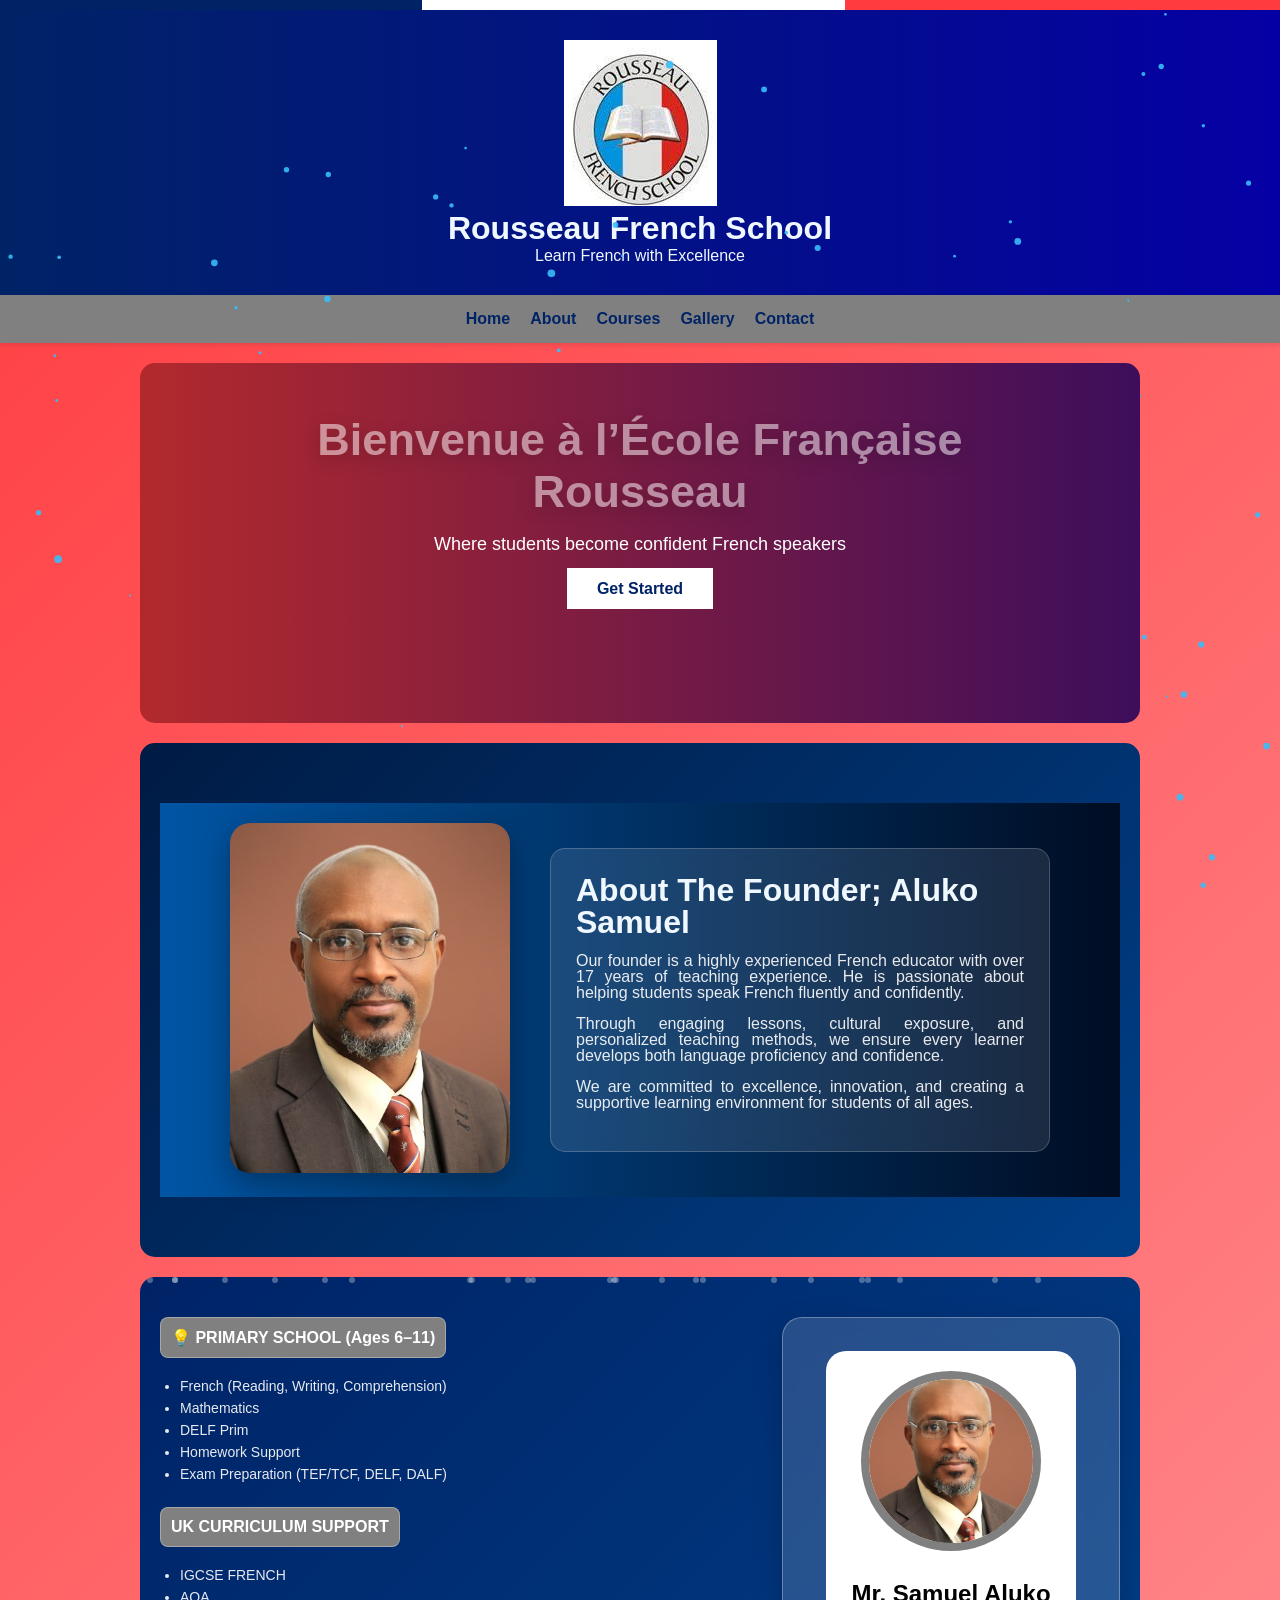
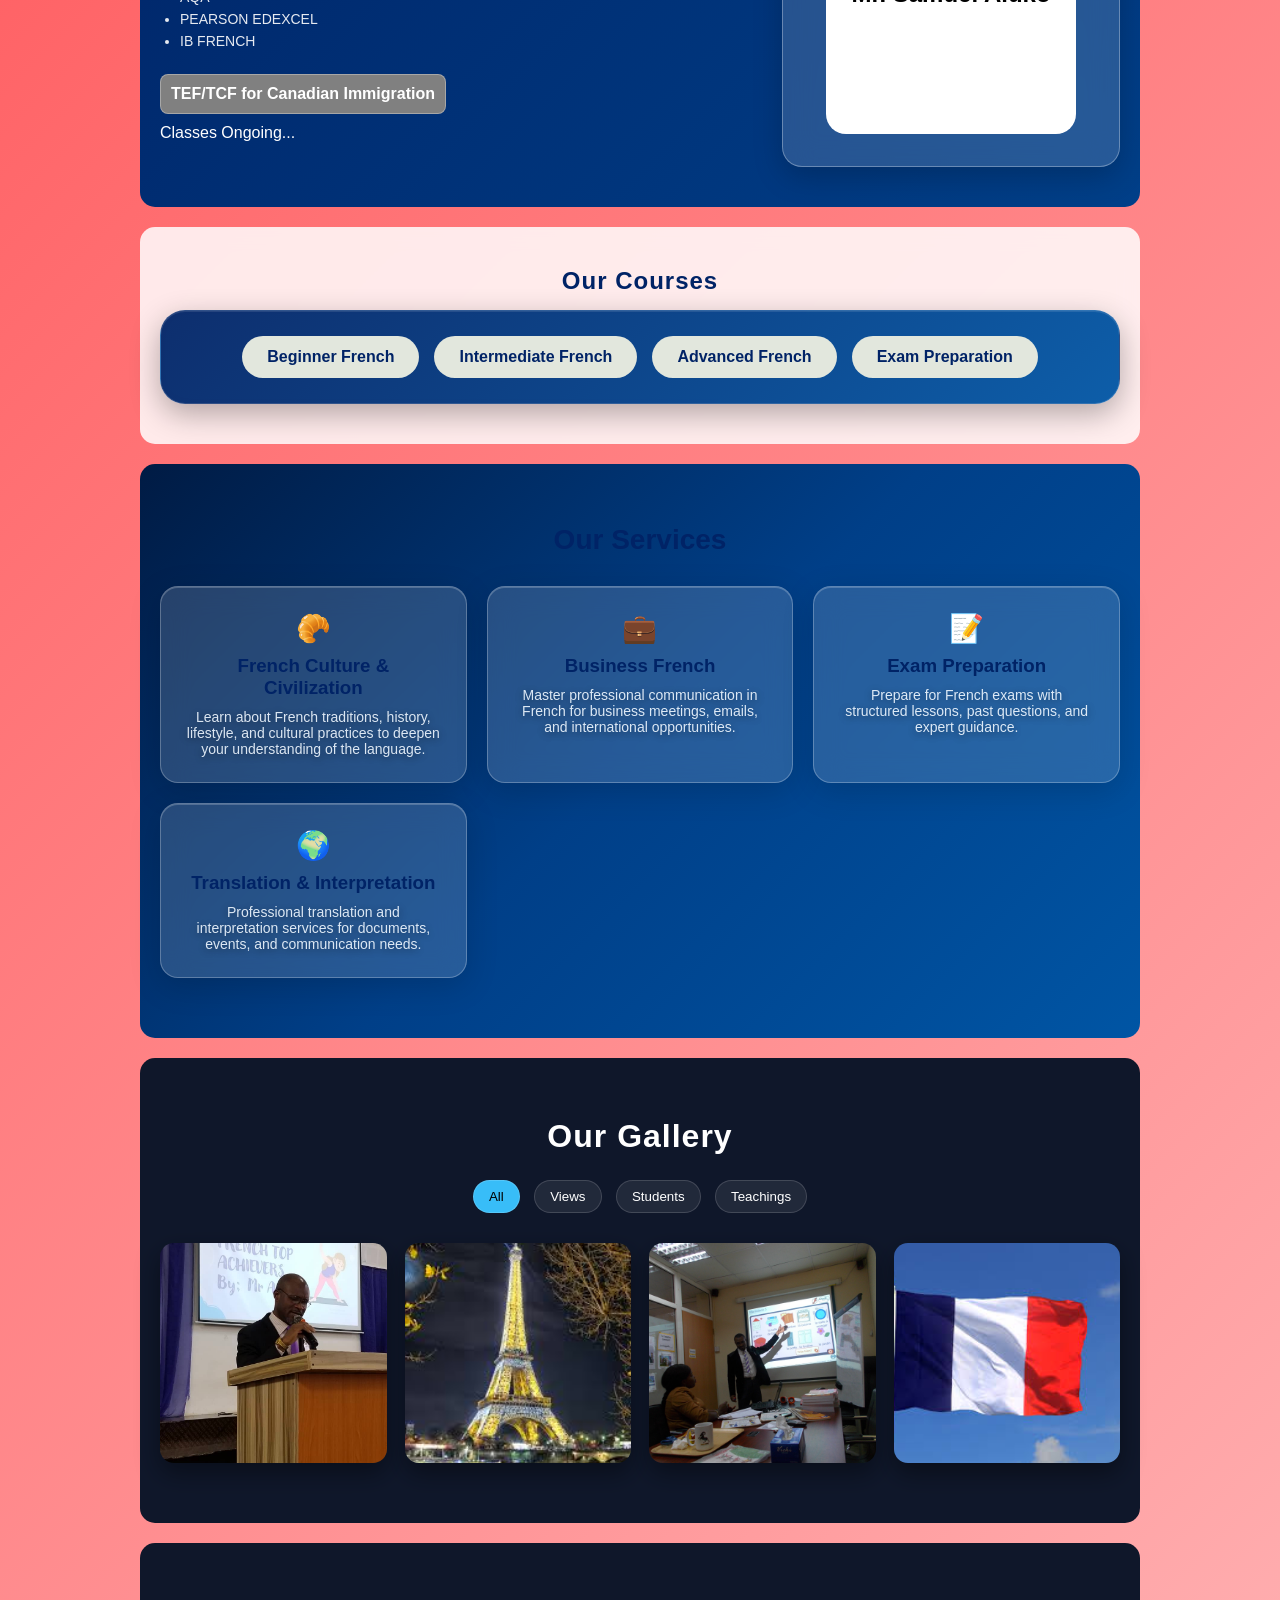
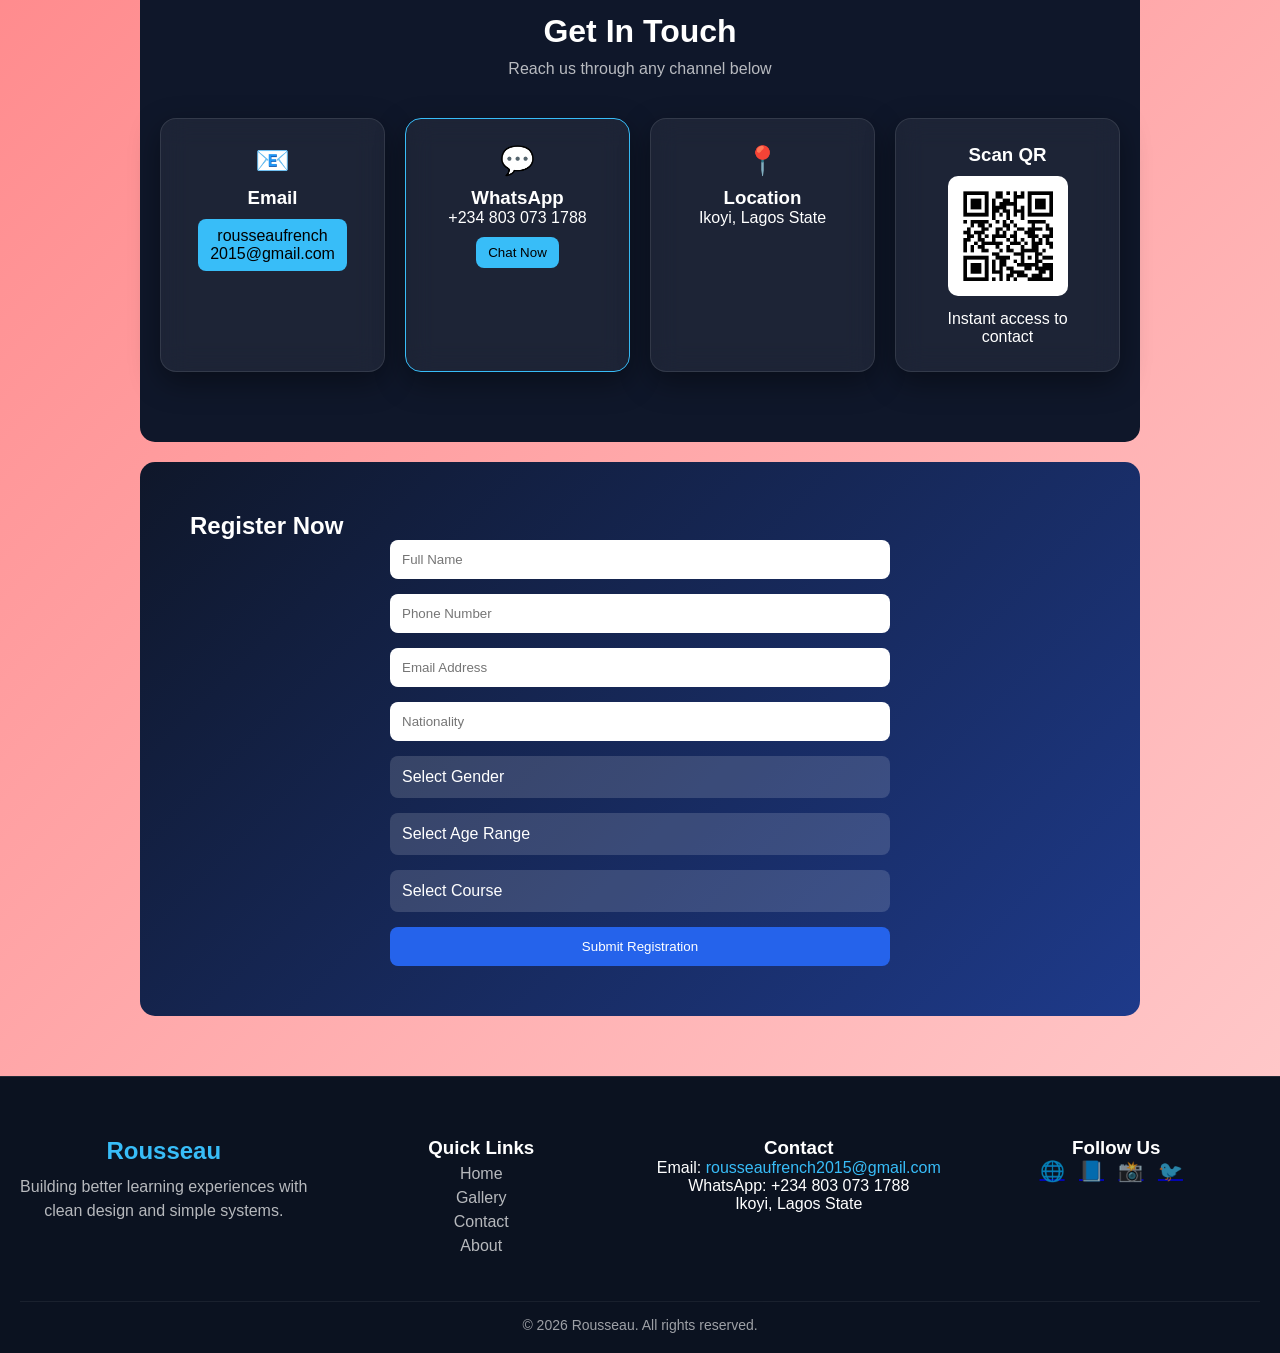
==== commit b3f0fa74: "Update index.html" ====
--- a/index.html
+++ b/index.html
@@ -70,40 +70,36 @@
     <div class="particles"></div>
     <!-- LEFT SIDE -->
     <div class="program-left">
-
-        <div class="program-box">
-            <h3>👶 EARLY YEARS (Ages 2–5)</h3>
-            <ul>
-                <li>Phonics & Early Reading</li>
-                <li>Number Recognition & Counting</li>
-                <li>Fine Motor Skills Development</li>
-                <li>Speech & Language Support <br> French</li>
-                <li>Play-Based Learning Approach</li>
-            </ul>
-        </div>
++
 
         <div class="program-box">
             <h3>💡 PRIMARY SCHOOL (Ages 6–11)</h3>
             <ul>
-                <li>English (Reading, Writing, Comprehension)</li>
+                <li>French (Reading, Writing, Comprehension)</li>
                 <li>Mathematics</li>
-                <li>French Lessons</li>
+                <li>DELF Prim</li>
                 <li>Homework Support</li>
-                <li>Exam Preparation</li>
+                <li>Exam Preparation
+(TEF/TCF, DELF, DALF)</li>
             </ul>
         </div>
 
         <div class="program-box">
             <h3> UK CURRICULUM SUPPORT</h3>
             <ul>
-                <li>SATs Preparation</li>
-                <li>French Classes</li>
-                <li>11+ Entrance Exam Coaching</li>
-                <li>Verbal & Non-Verbal Reasoning</li>
-                <li>Structured Learning Plans</li>
+                <li>IGCSE FRENCH</li>
+                <li>AQA</li>
+                <li>PEARSON EDEXCEL</li>
+                <li>IB FRENCH</li>
+              
             </ul>
         </div>
-
+
+<div class="program-box">
+<h3>TEF/TCF for Canadian Immigration</h3>
+<p>Classes Ongoing...</p>
+</div>
     </div>
 
     <!-- RIGHT SIDE -->
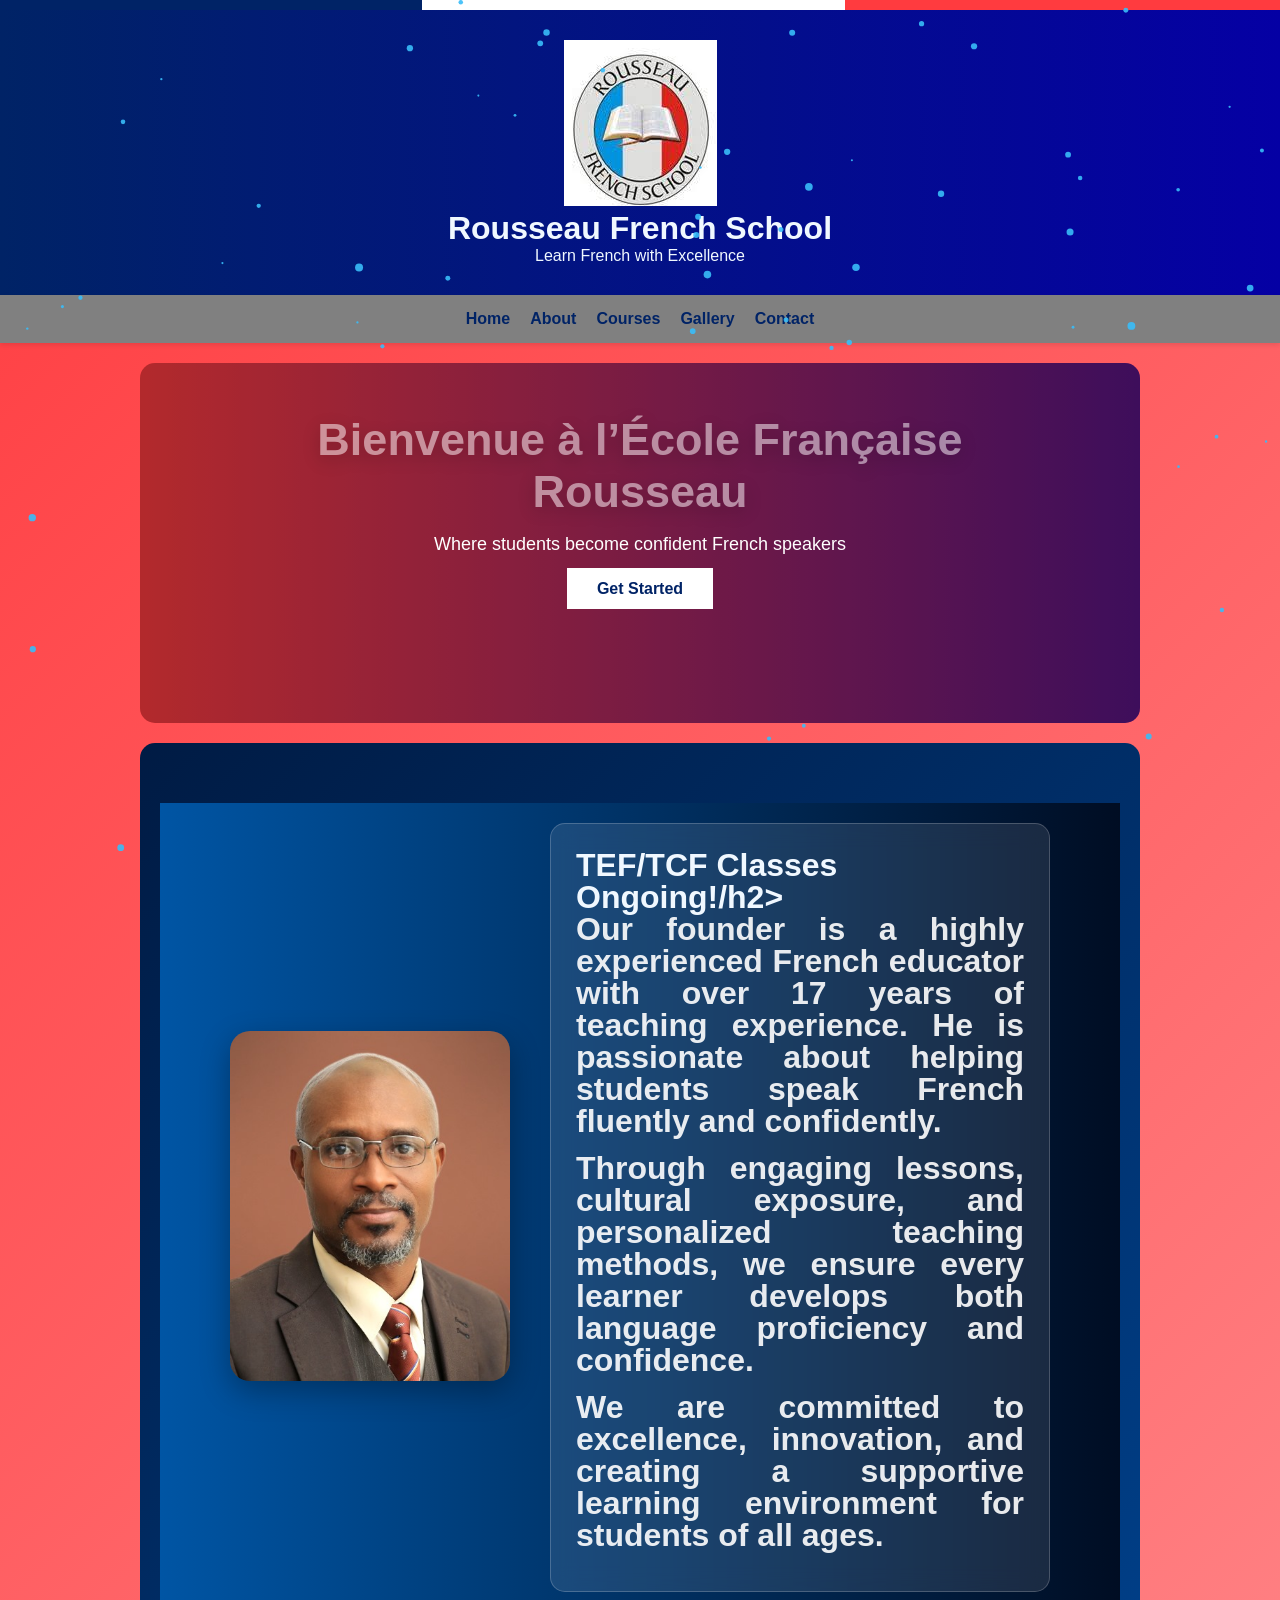
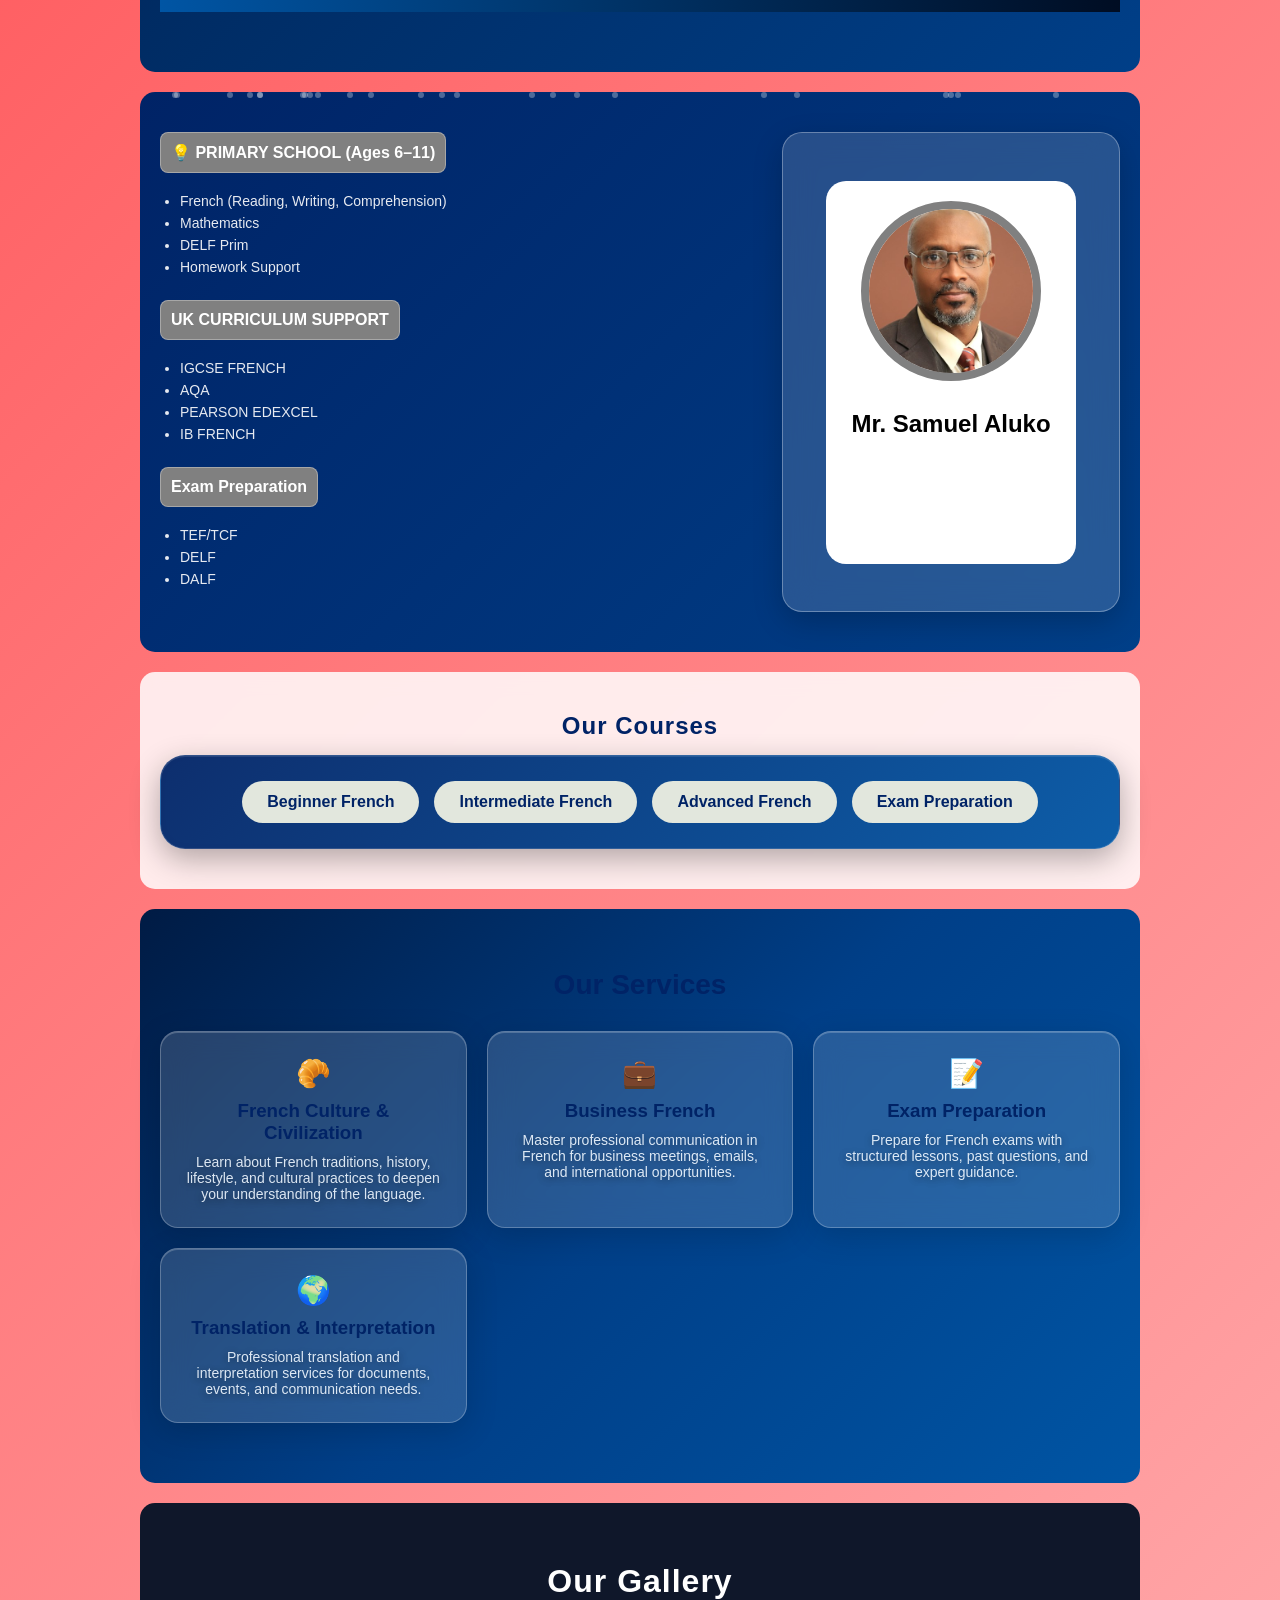
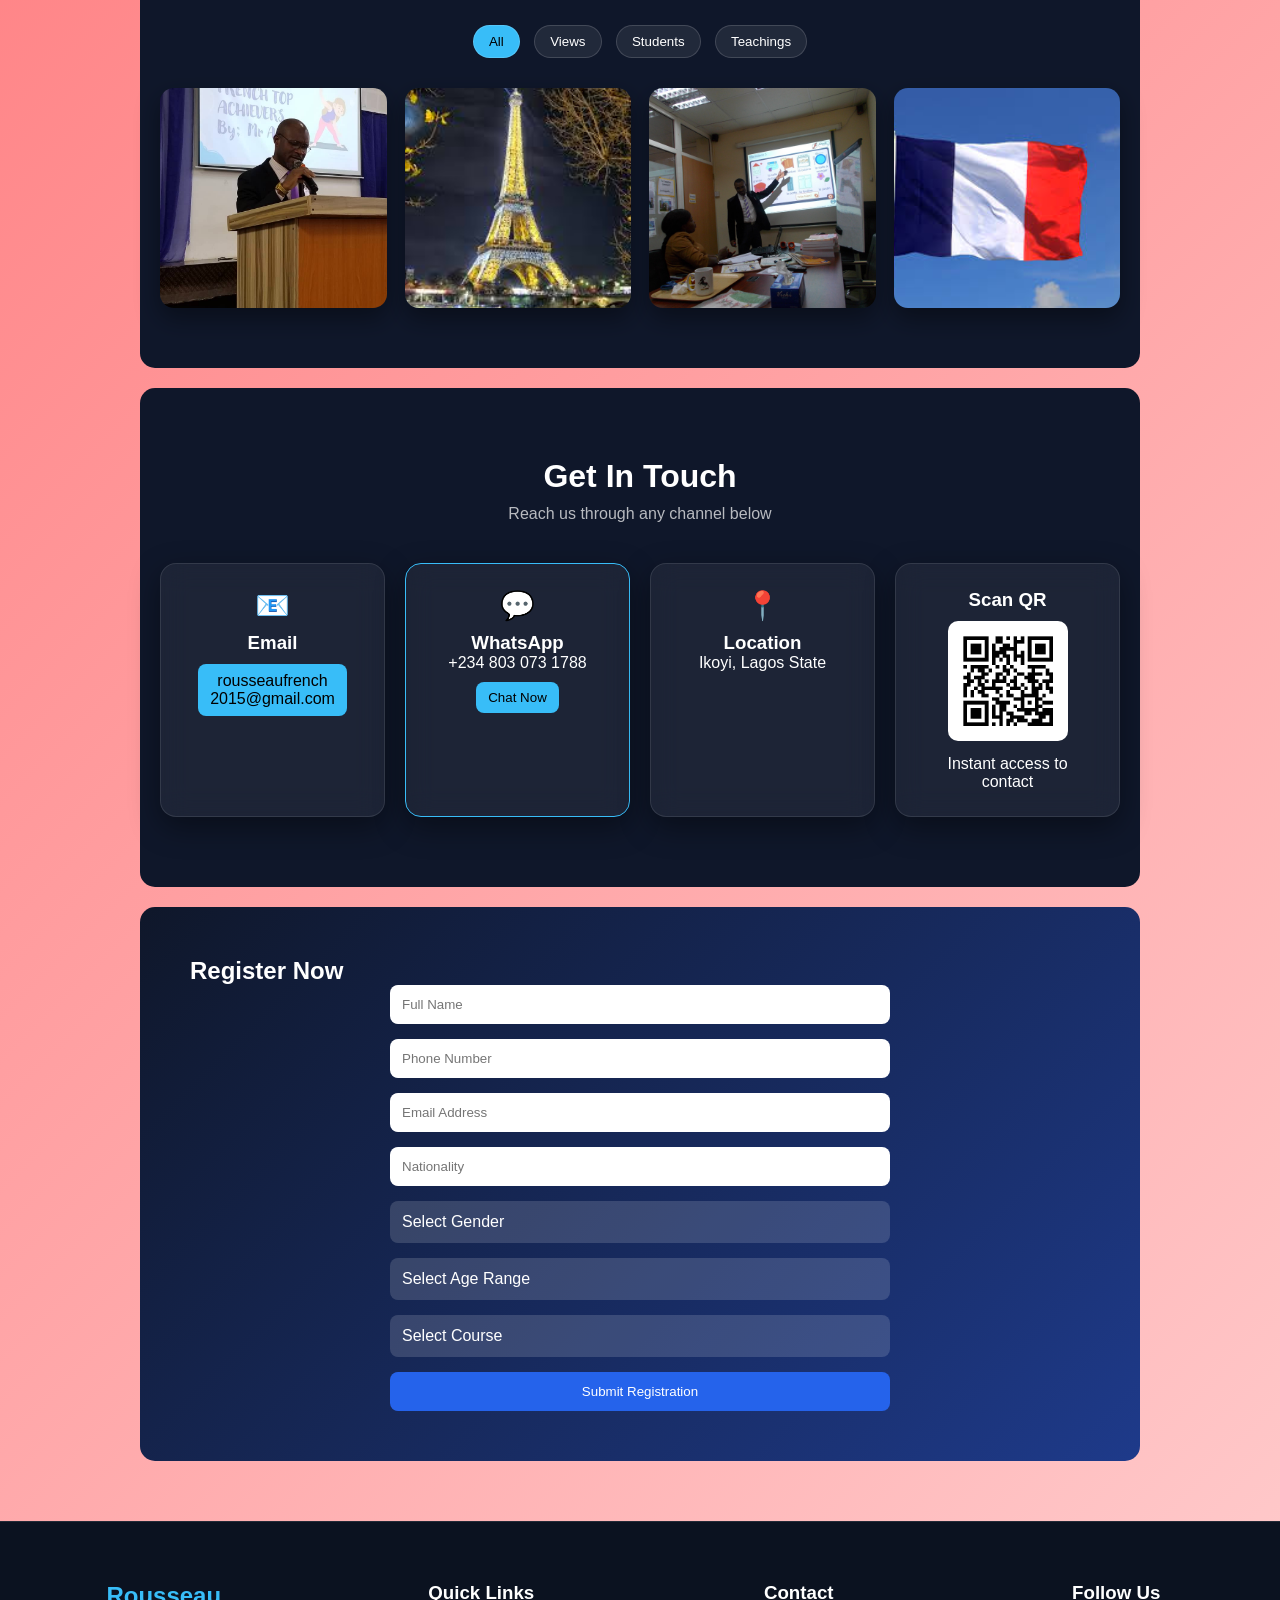
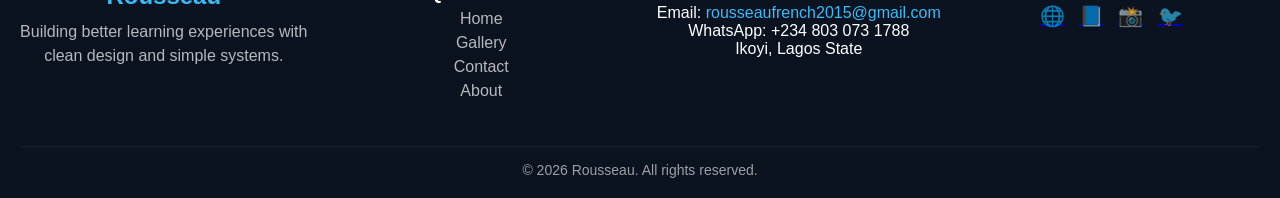
==== commit fbea0fc0: "Update index.html" ====
--- a/index.html
+++ b/index.html
@@ -43,7 +43,7 @@
 
         <!-- RIGHT (TEXT) -->
         <div class="about-text reveal">
-            <h2>About The Founder; Aluko Samuel</h2>
+            <h2>TEF/TCF Classes Ongoing!/h2>
 
             <p>
                 Our founder is a highly experienced French educator with over 17 years of teaching experience. 
@@ -80,8 +80,7 @@
                 <li>Mathematics</li>
                 <li>DELF Prim</li>
                 <li>Homework Support</li>
-                <li>Exam Preparation
-(TEF/TCF, DELF, DALF)</li>
+              
             </ul>
         </div>
 
@@ -94,12 +93,17 @@
                 <li>IB FRENCH</li>
               
             </ul>
-        </div>
-
-<div class="program-box">
-<h3>TEF/TCF for Canadian Immigration</h3>
-<p>Classes Ongoing...</p>
-</div>
+        </div>
+
+        <div class="program-box">
+<h3>Exam Preparation</h3>
+<ul>
+<li>TEF/TCF</li>
+<li>DELF</li>
+<li>DALF</li>
+</ul>
+</div>
+
     </div>
 
     <!-- RIGHT SIDE -->
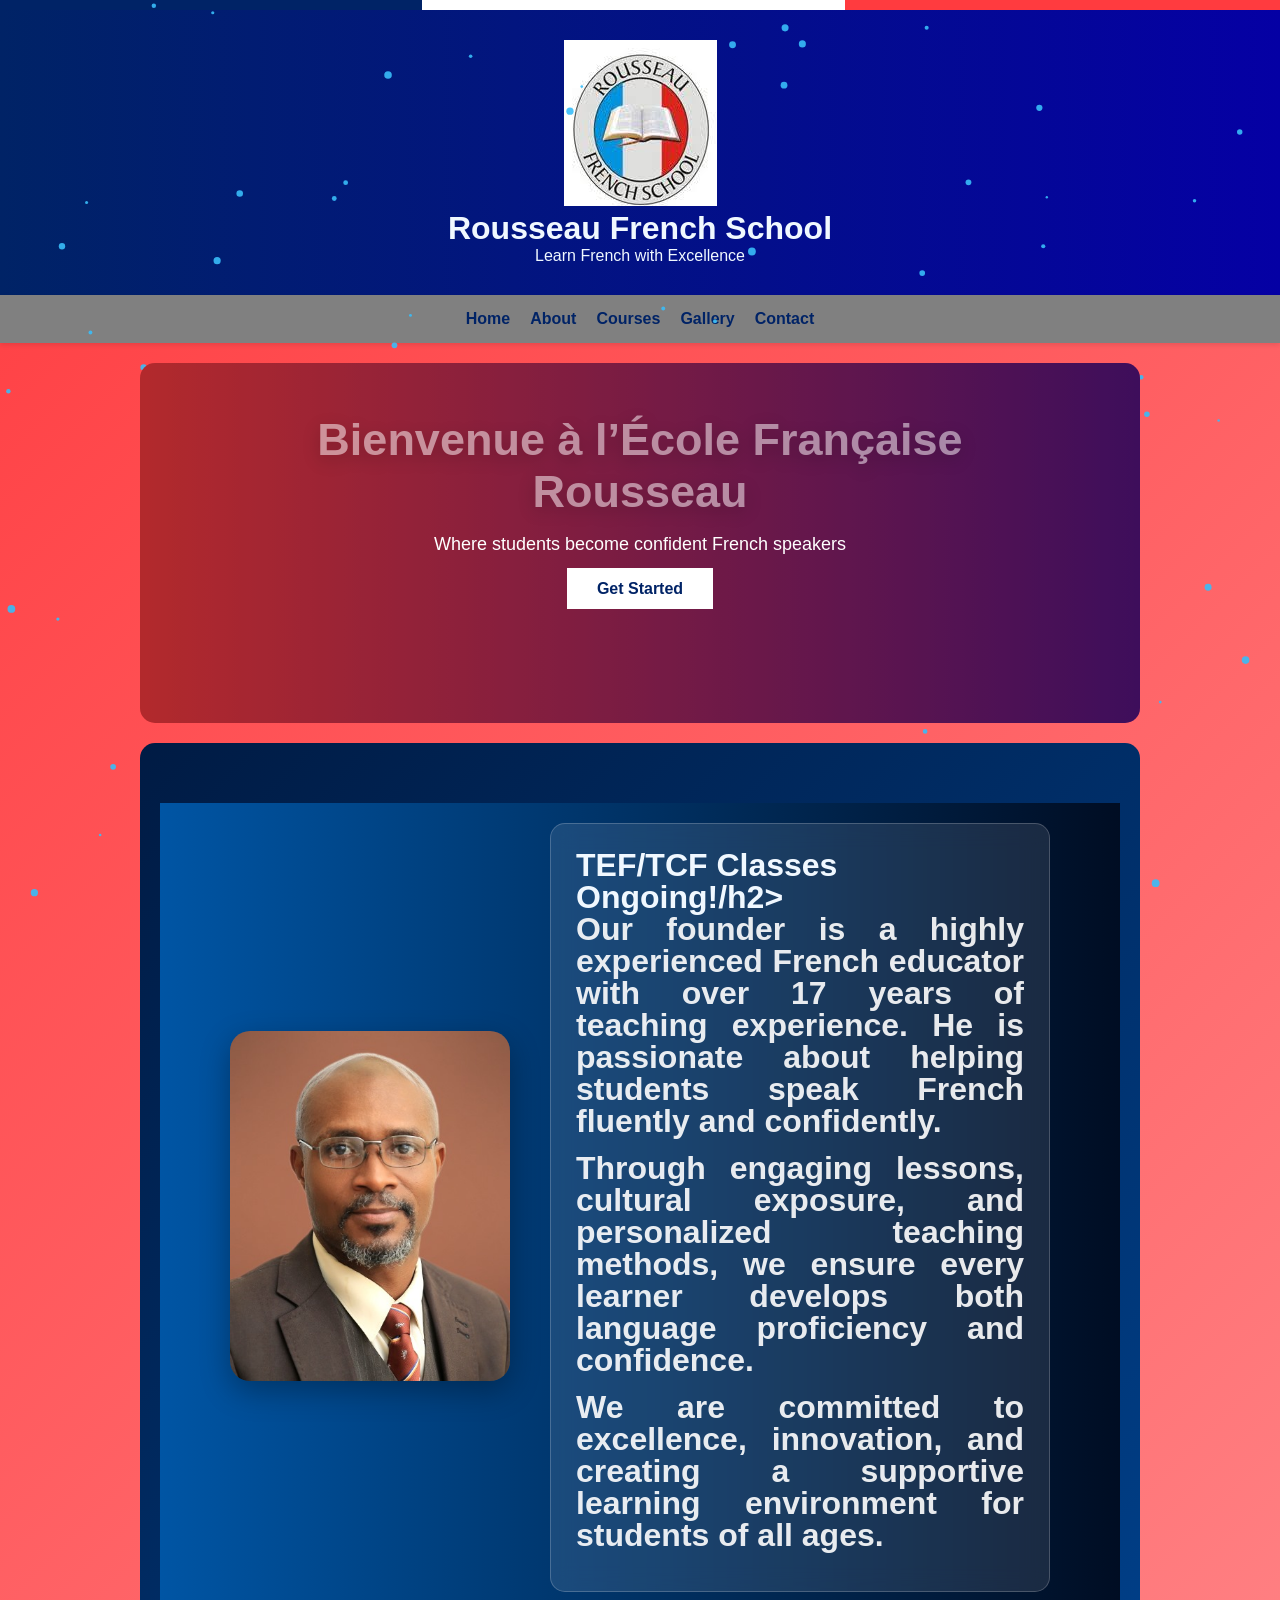
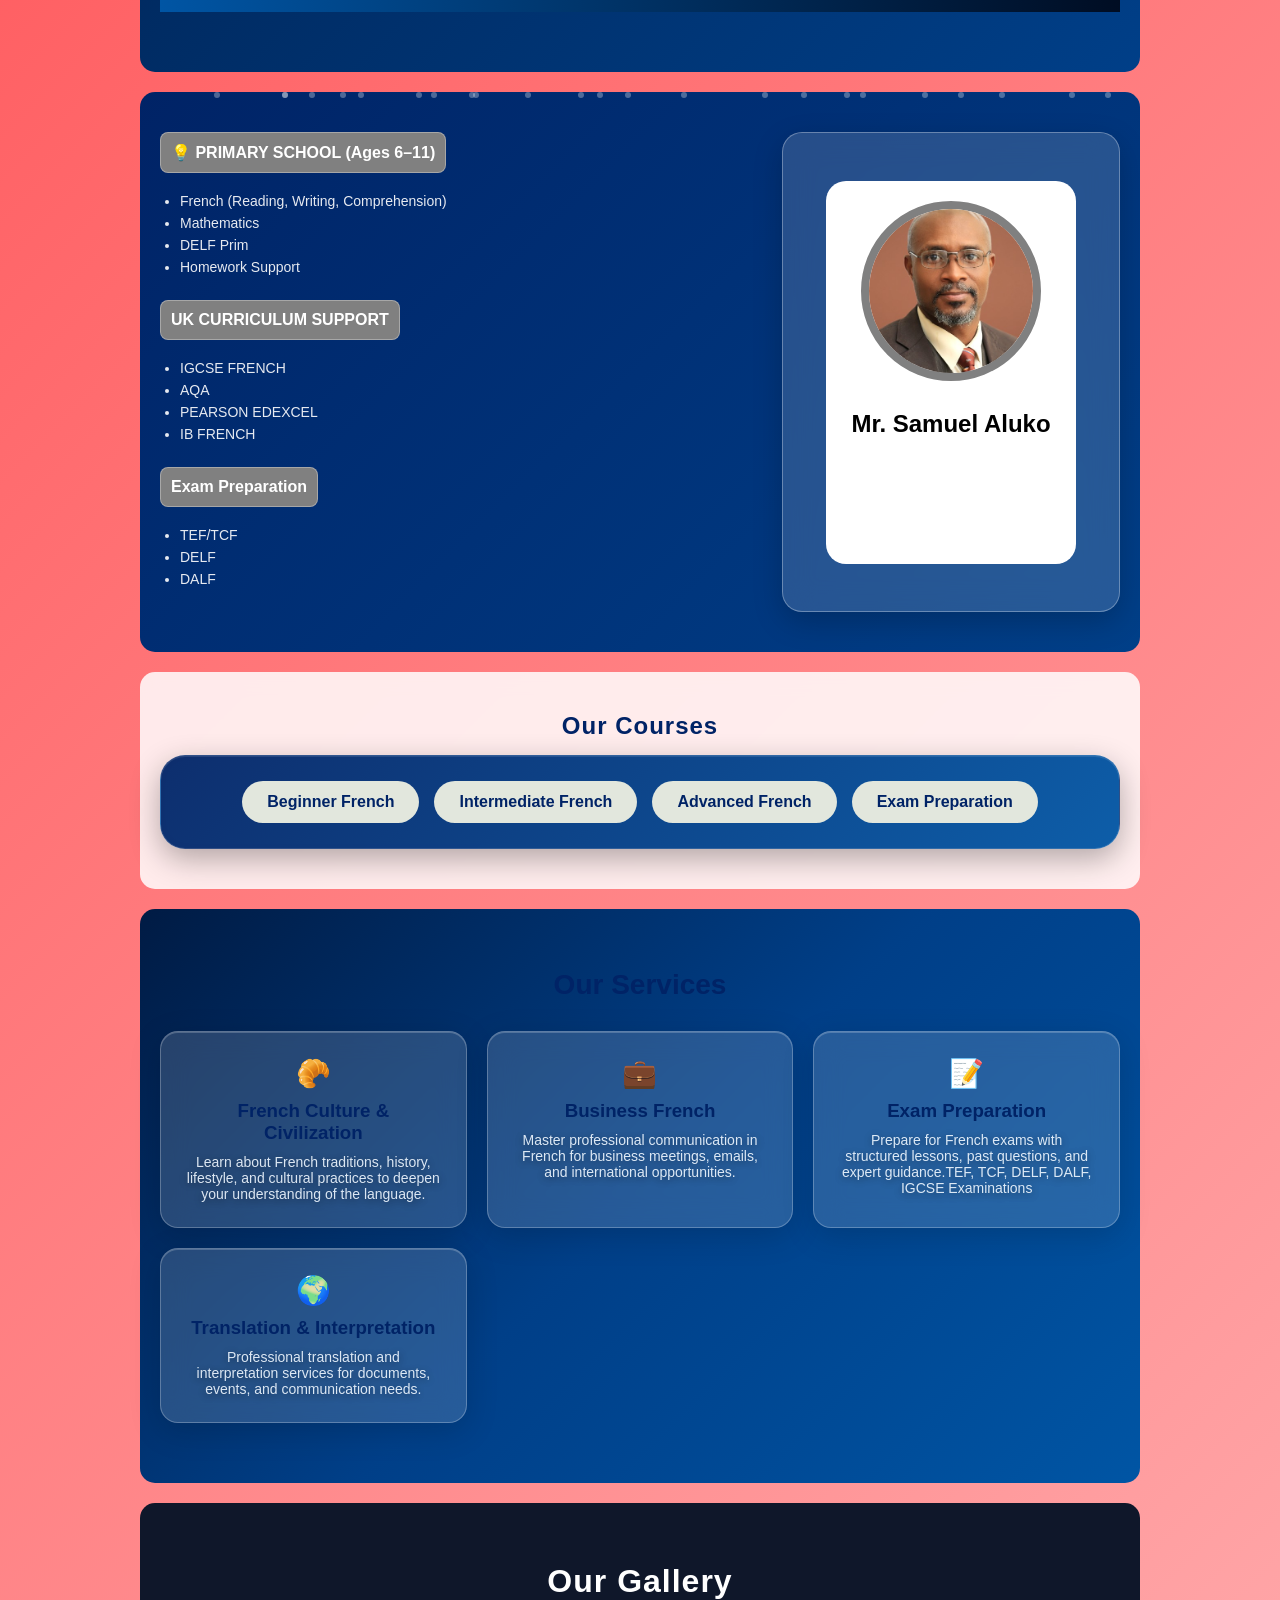
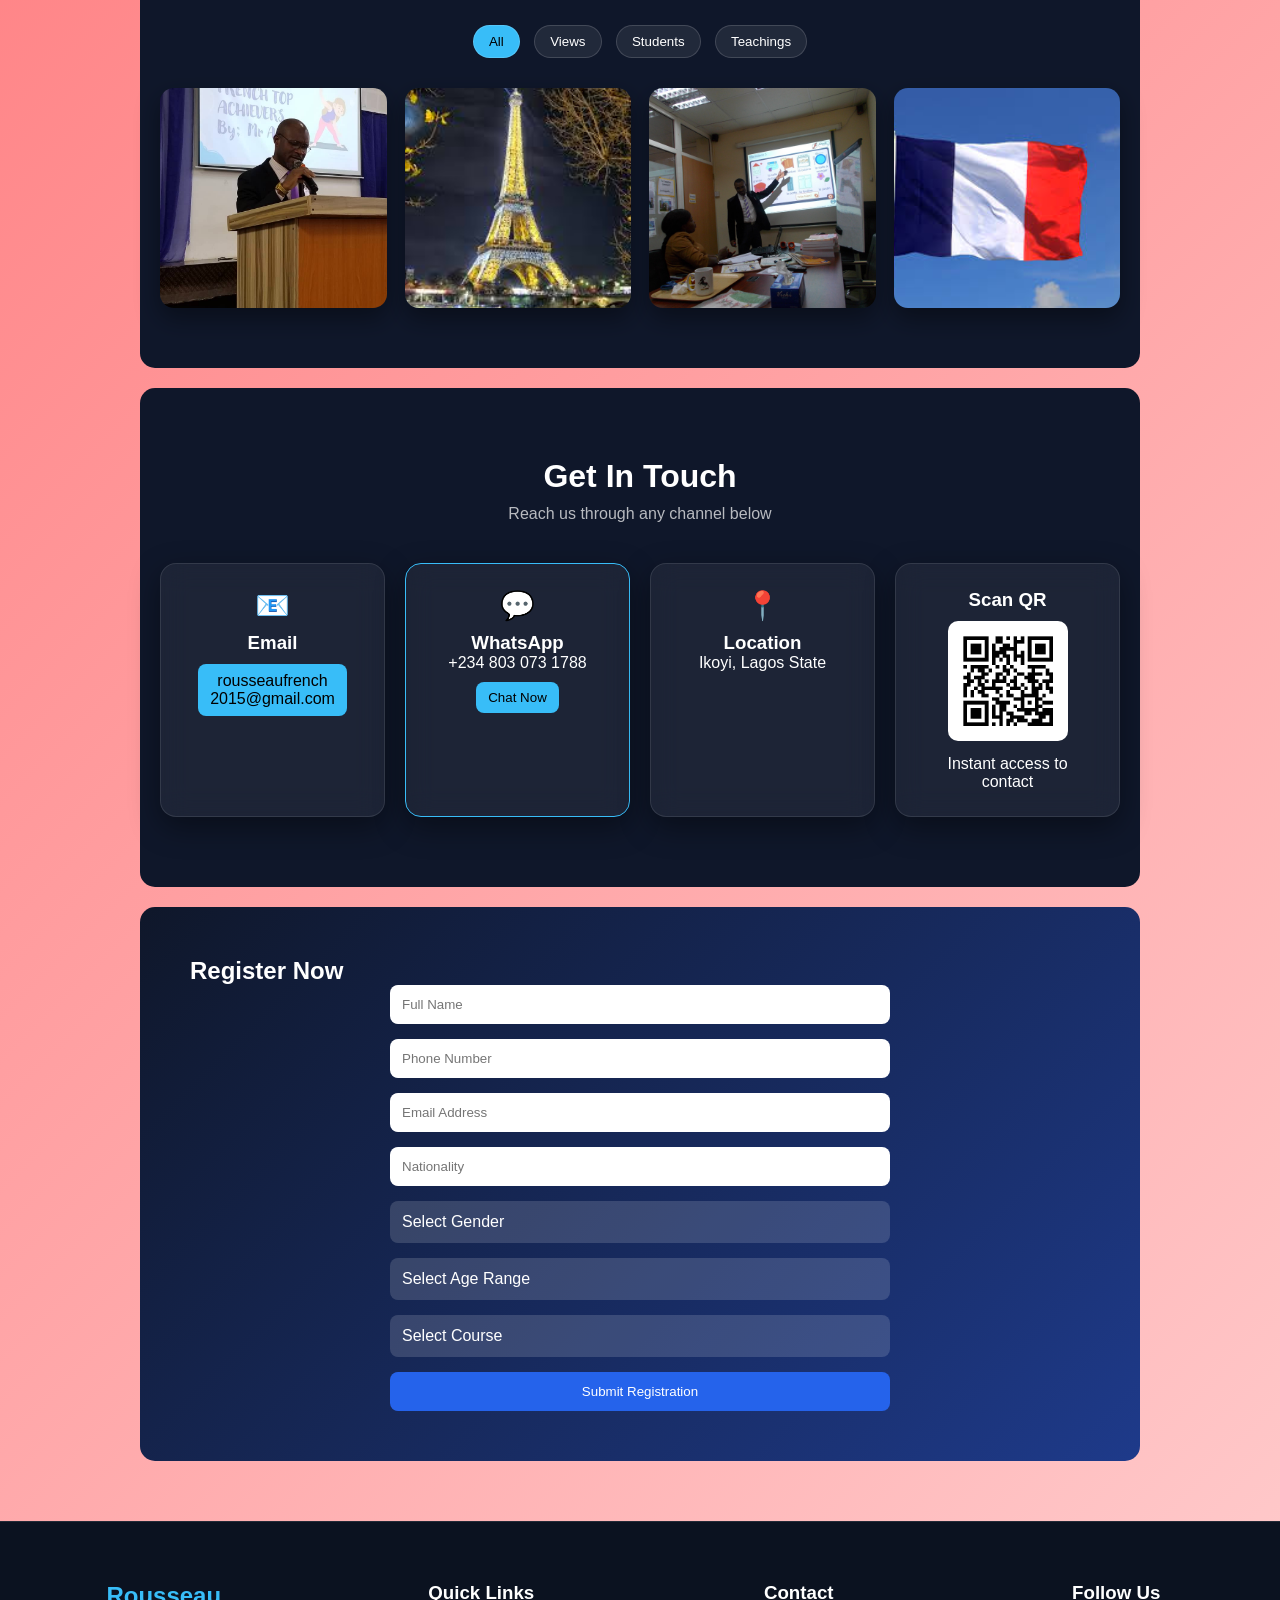
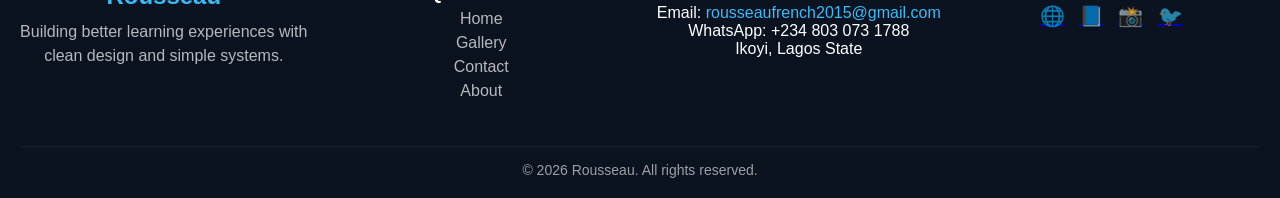
==== commit 77581cfa: "Update index.html" ====
--- a/index.html
+++ b/index.html
@@ -158,7 +158,7 @@
         <div class="service-card glass reveal">
             <div class="icon">📝</div>
             <h3>Exam Preparation</h3>
-            <p>Prepare for French exams with structured lessons, past questions, and expert guidance.</p>
+            <p>Prepare for French exams with structured lessons, past questions, and expert guidance.TEF, TCF, DELF, DALF, IGCSE Examinations</p>
         </div>
 
         <div class="service-card glass reveal">
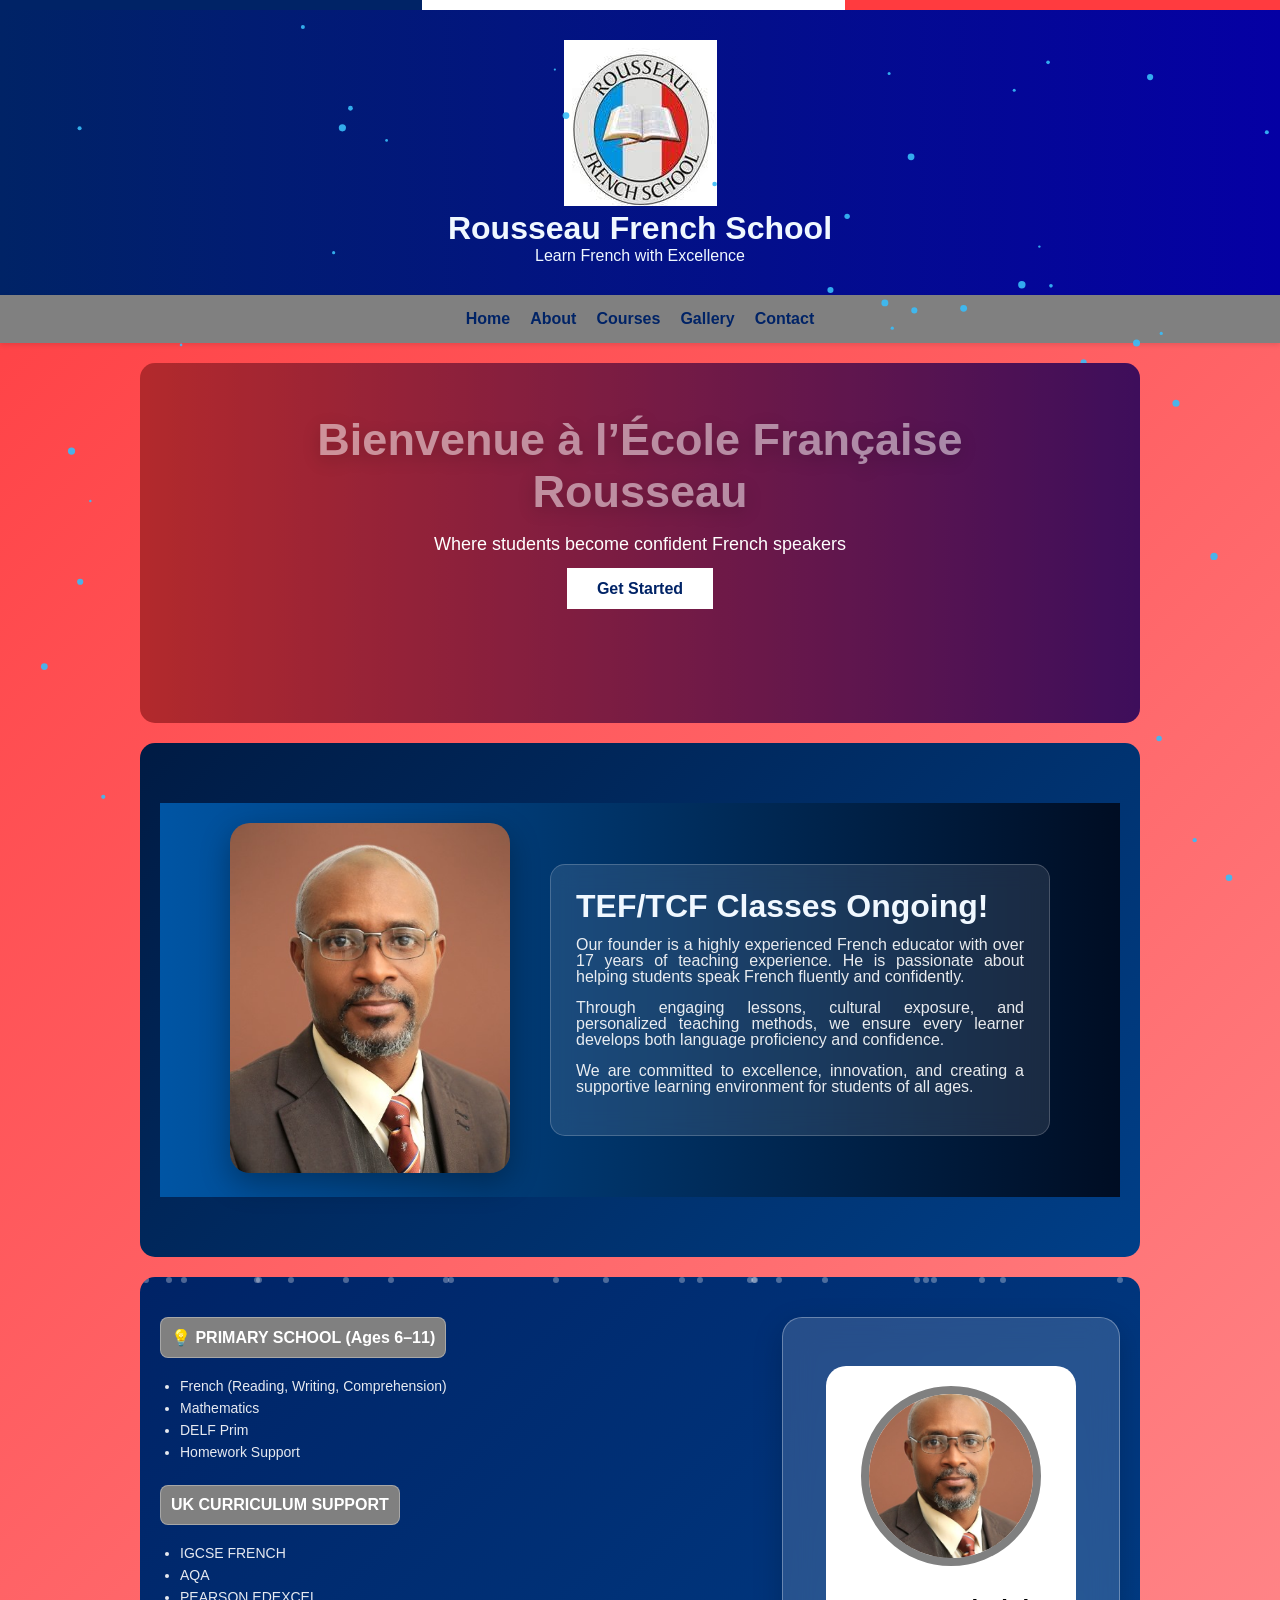
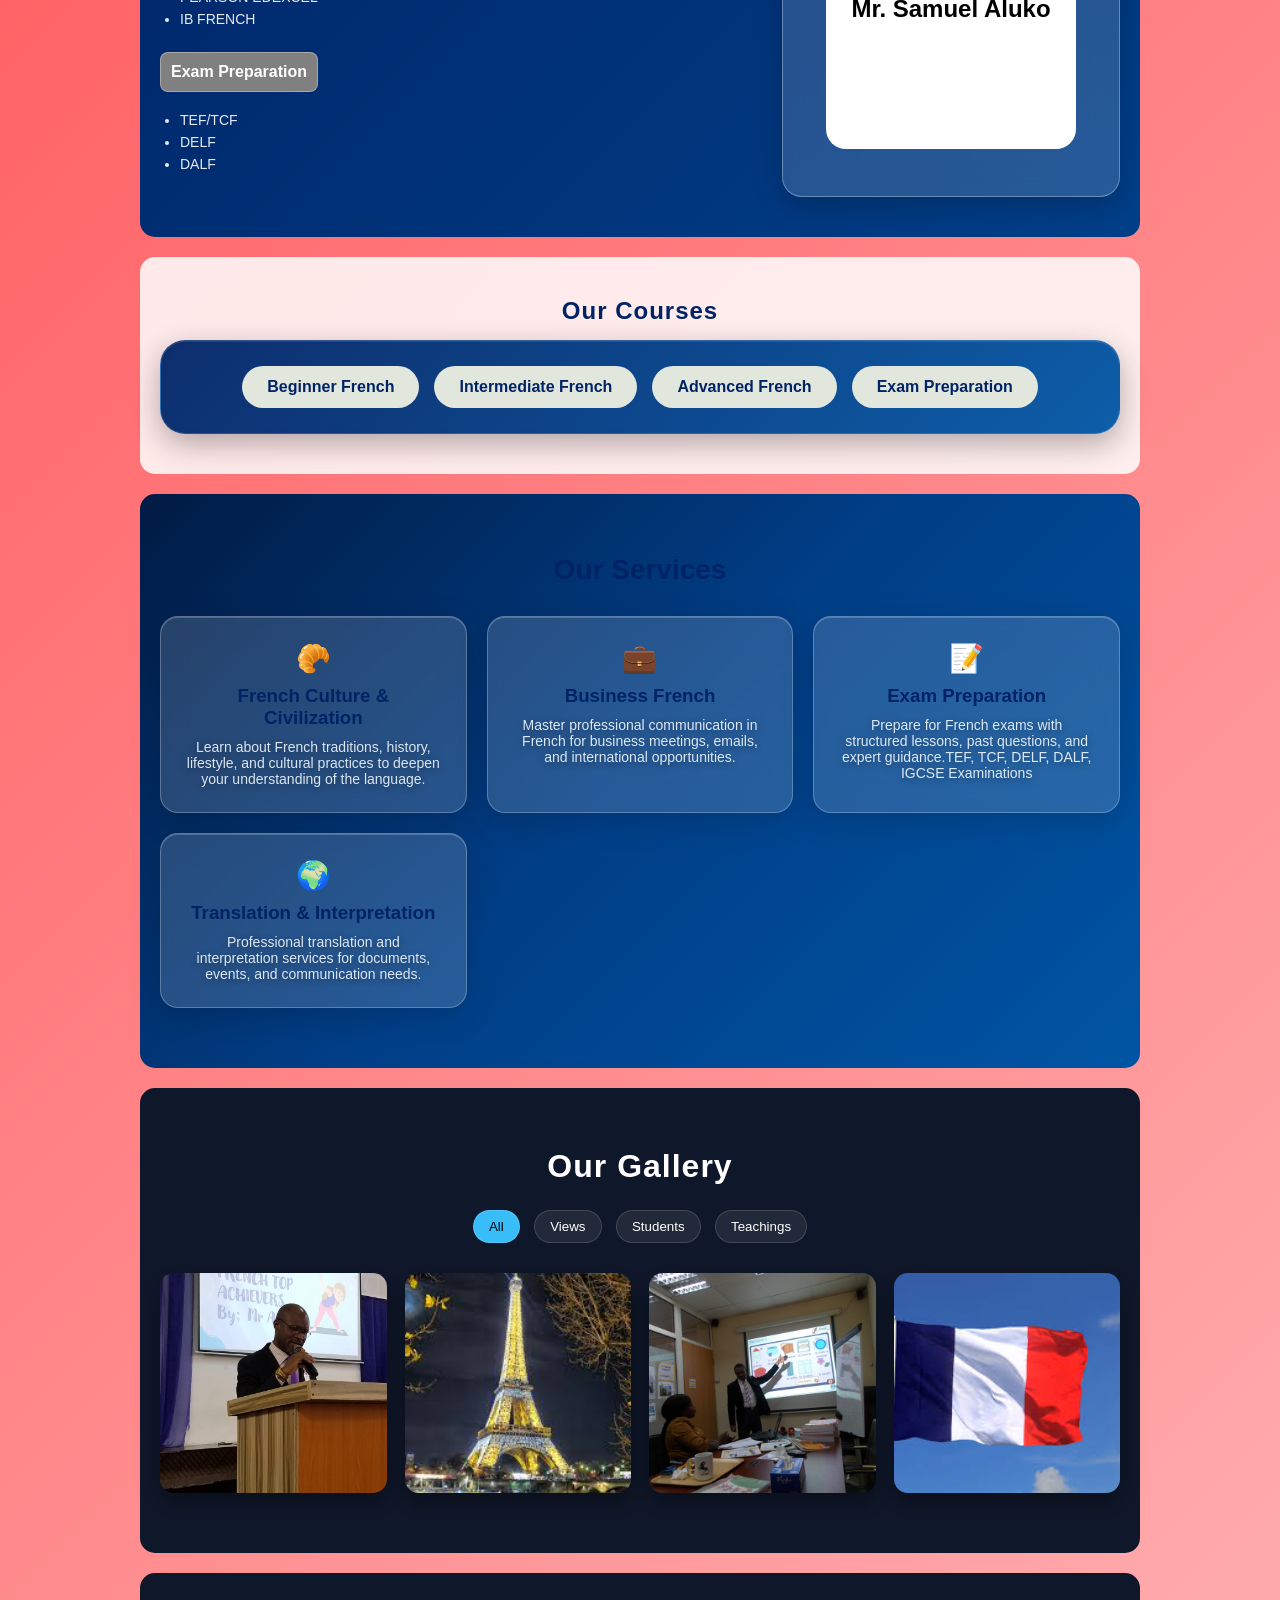
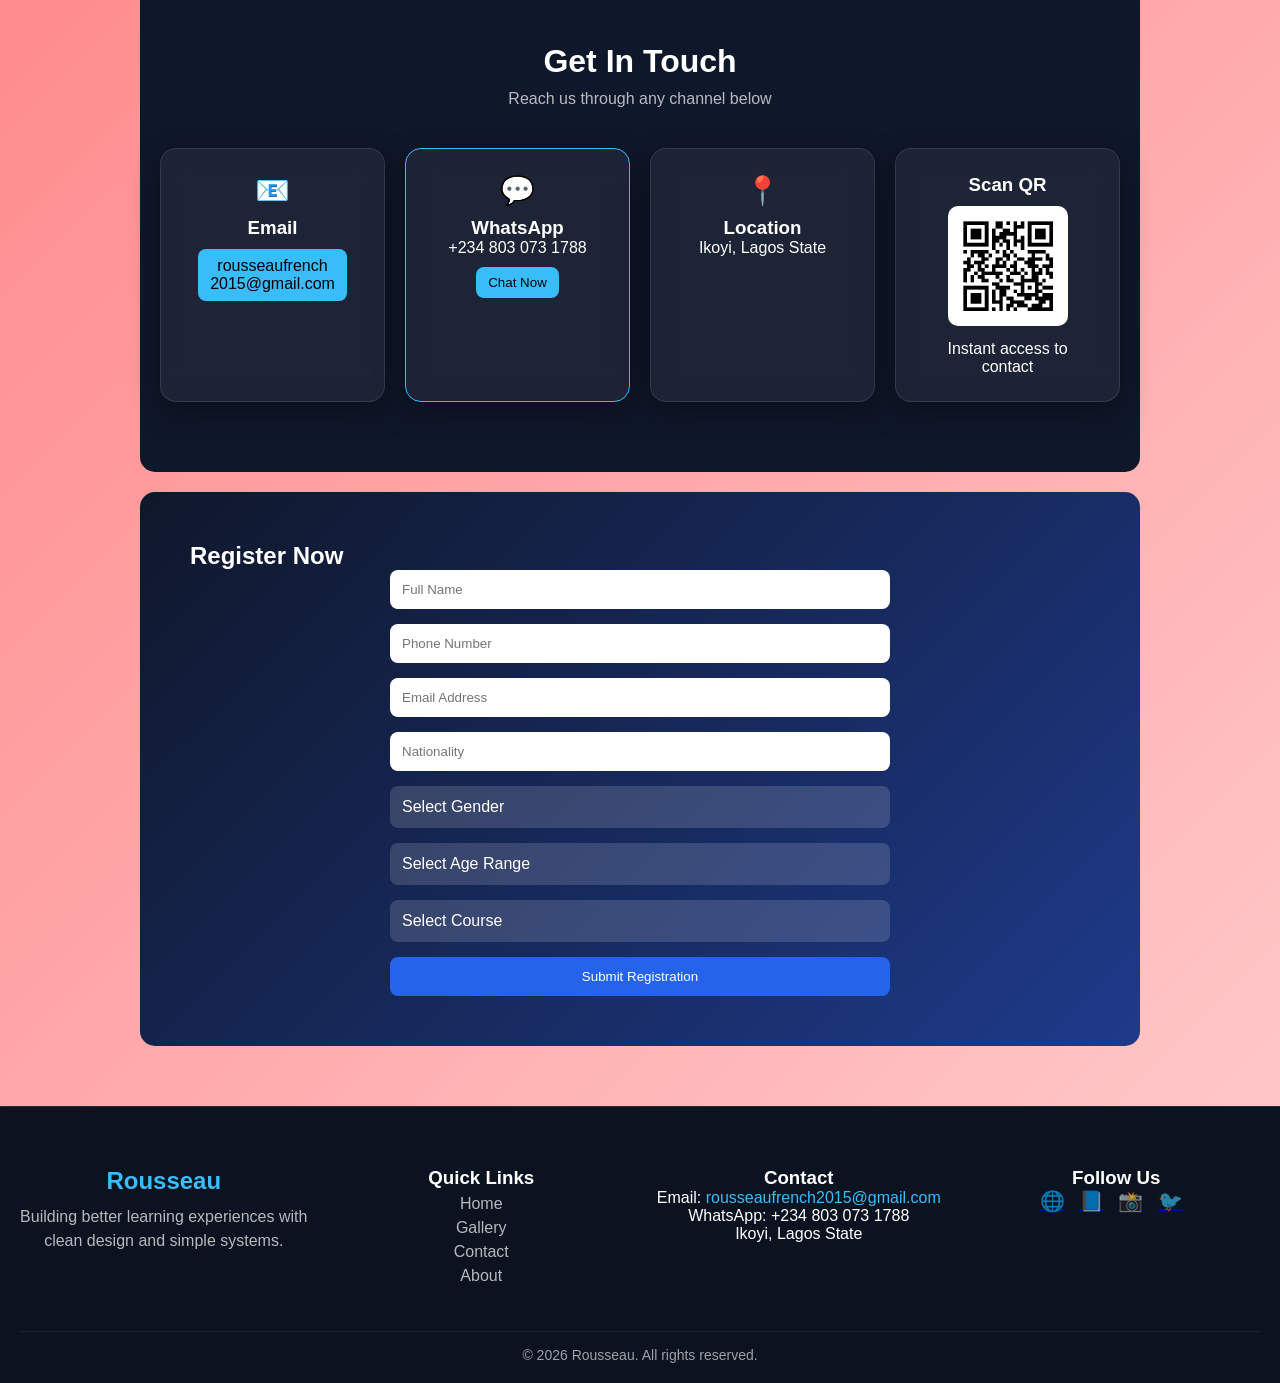
==== commit b2c17303: "Update index.html" ====
--- a/index.html
+++ b/index.html
@@ -43,7 +43,7 @@
 
         <!-- RIGHT (TEXT) -->
         <div class="about-text reveal">
-            <h2>TEF/TCF Classes Ongoing!/h2>
+            <h2>TEF/TCF Classes Ongoing!</h2>
 
             <p>
                 Our founder is a highly experienced French educator with over 17 years of teaching experience. 
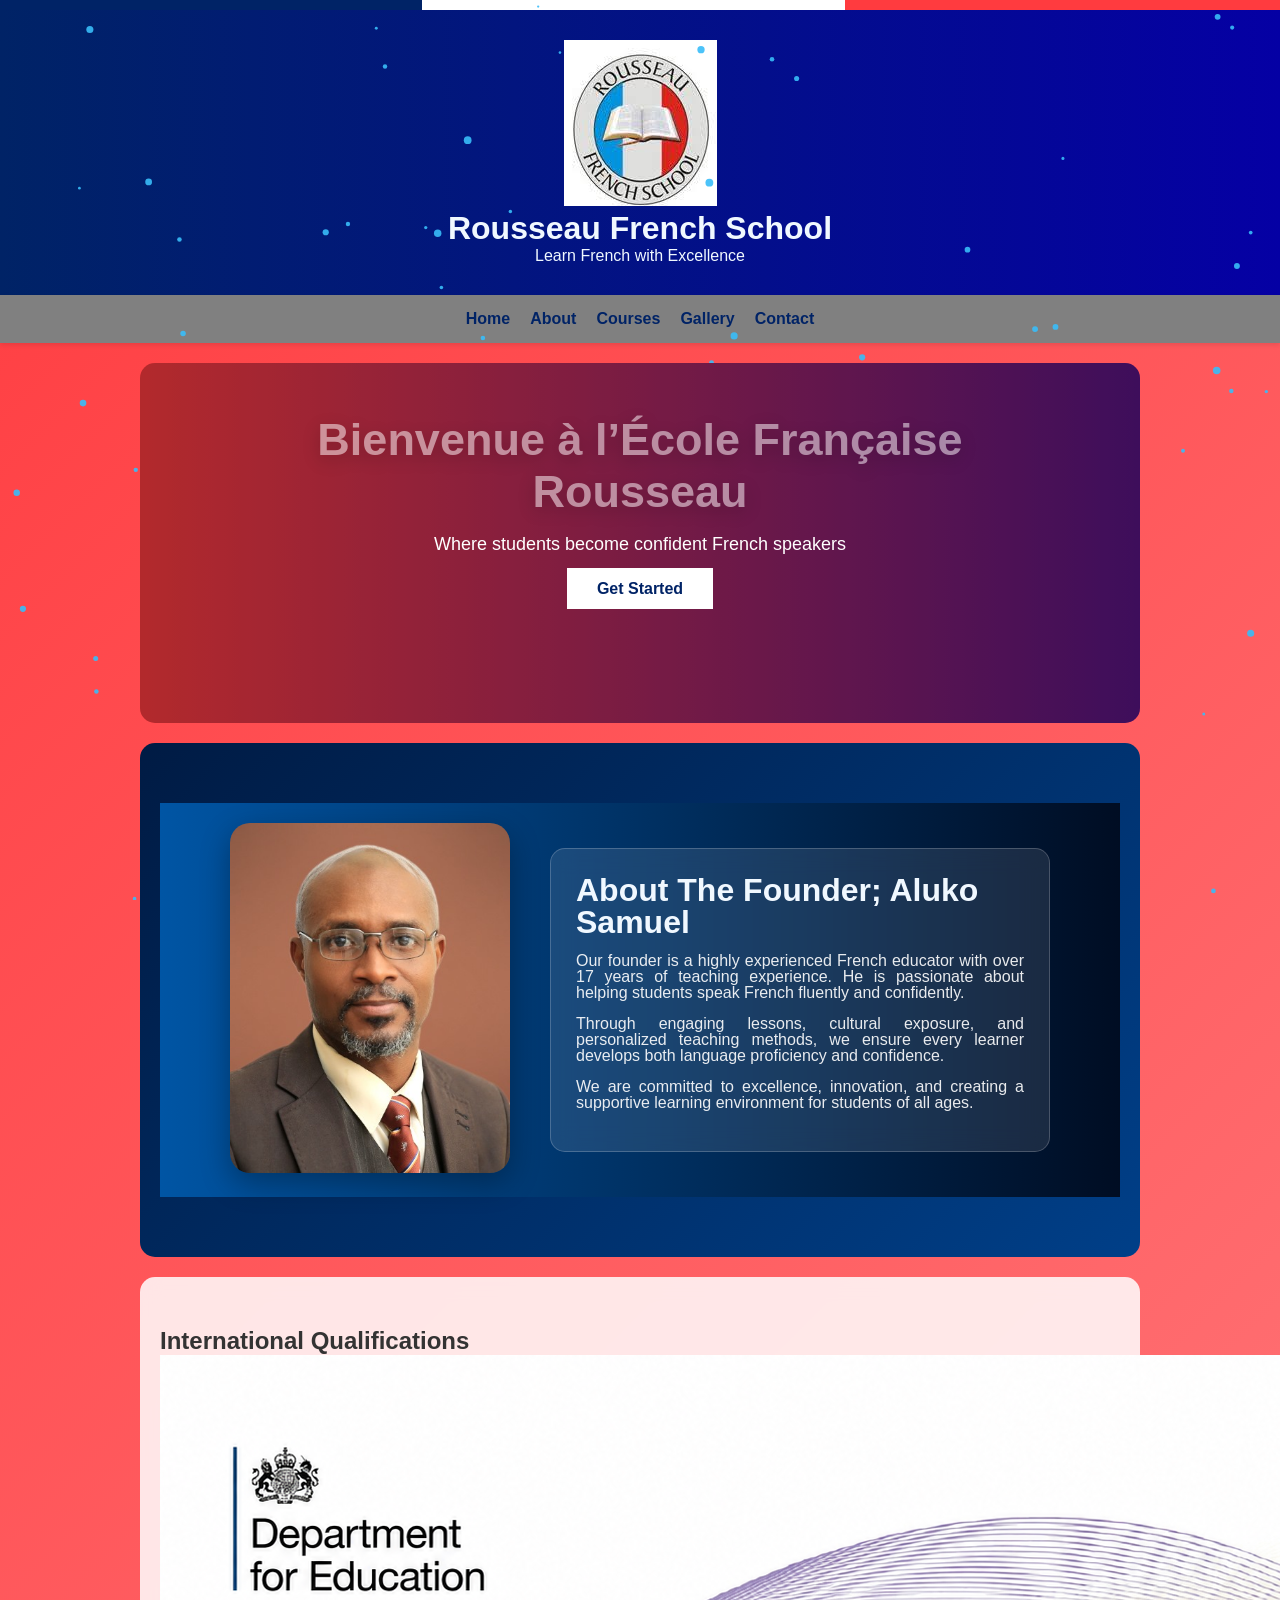
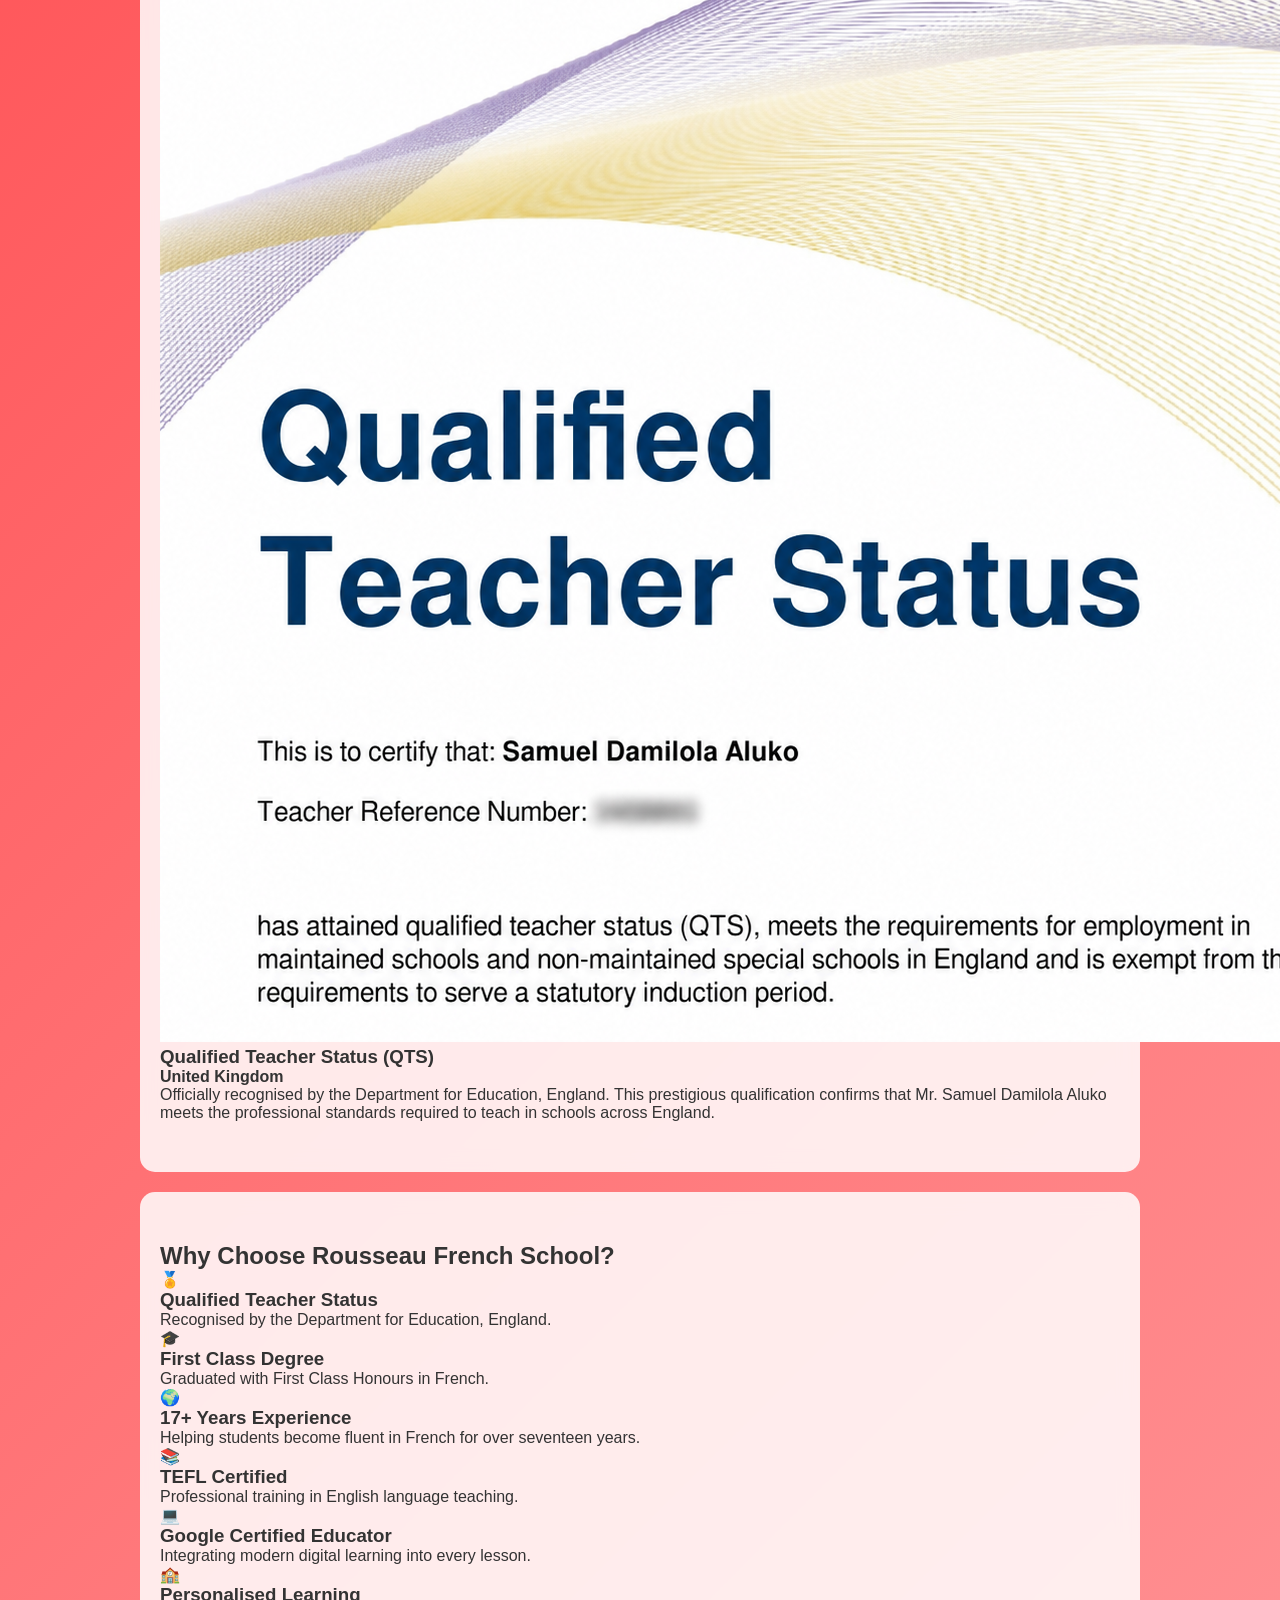
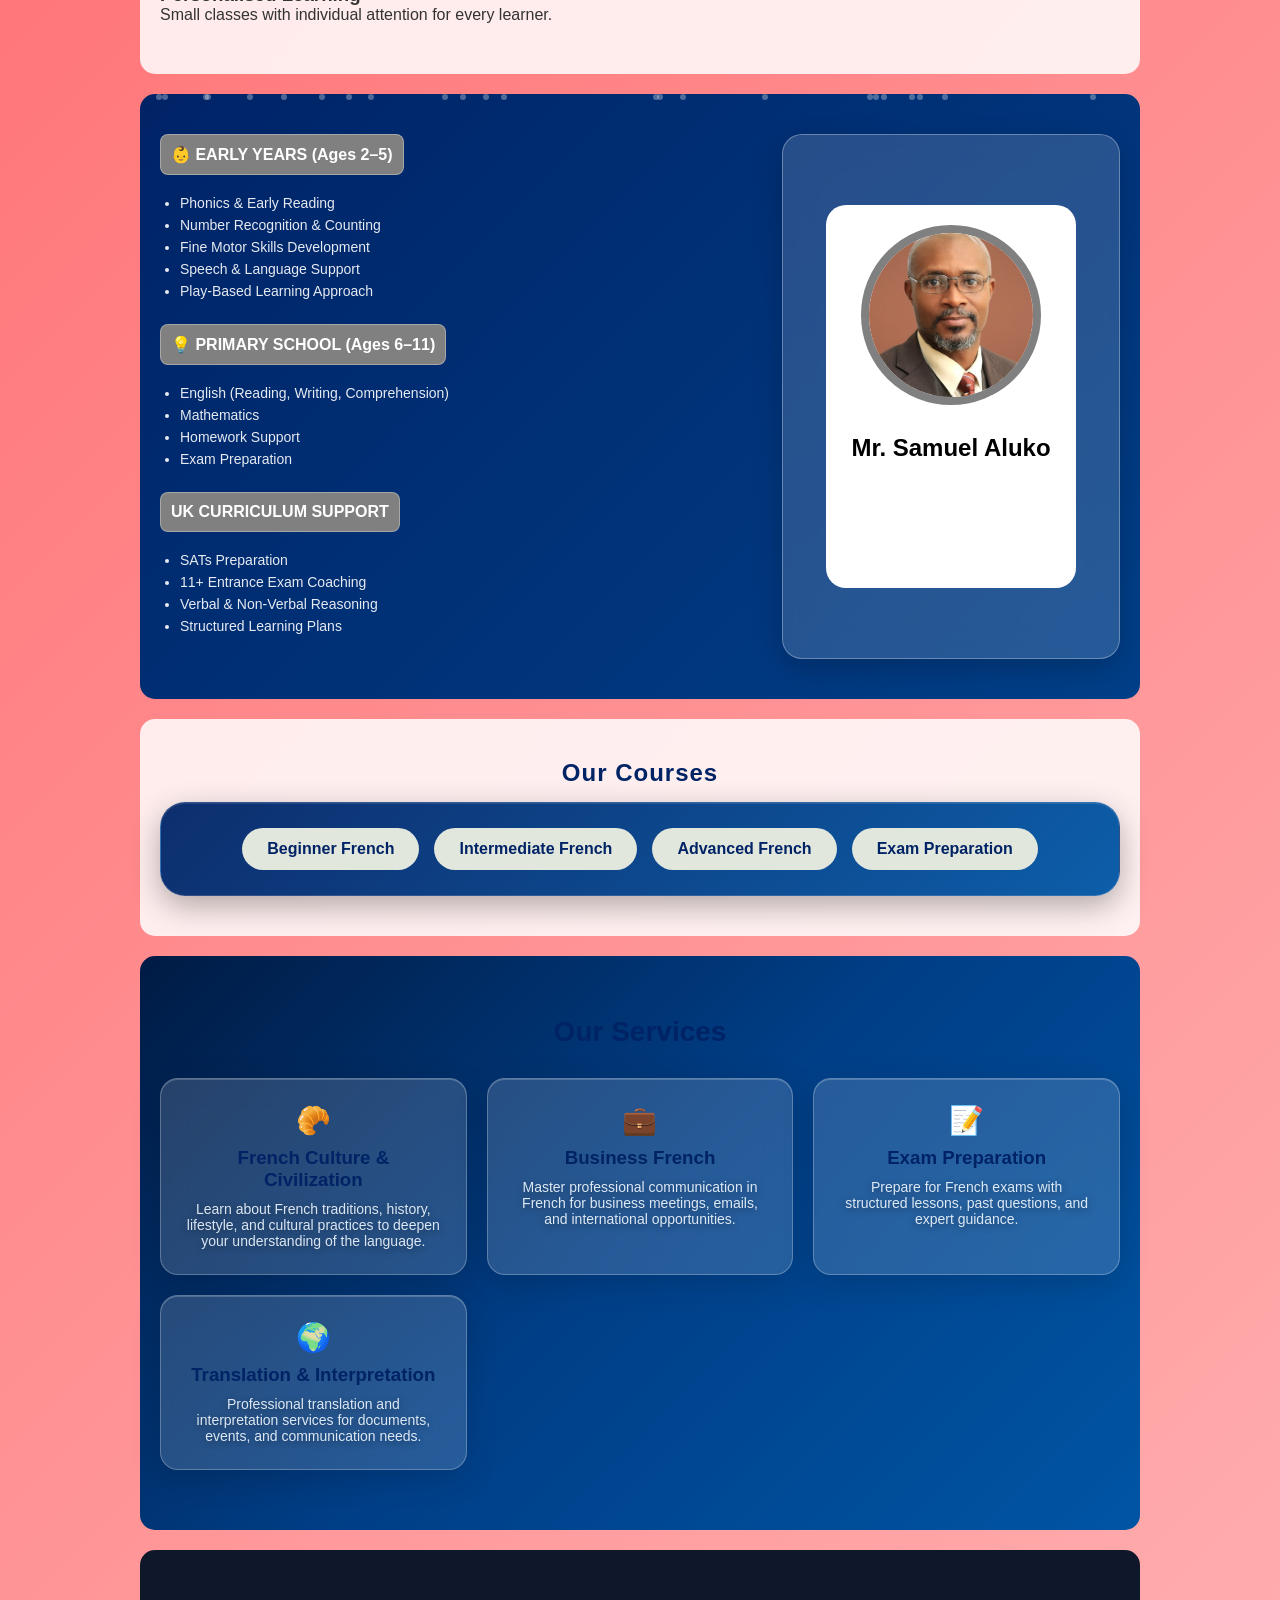
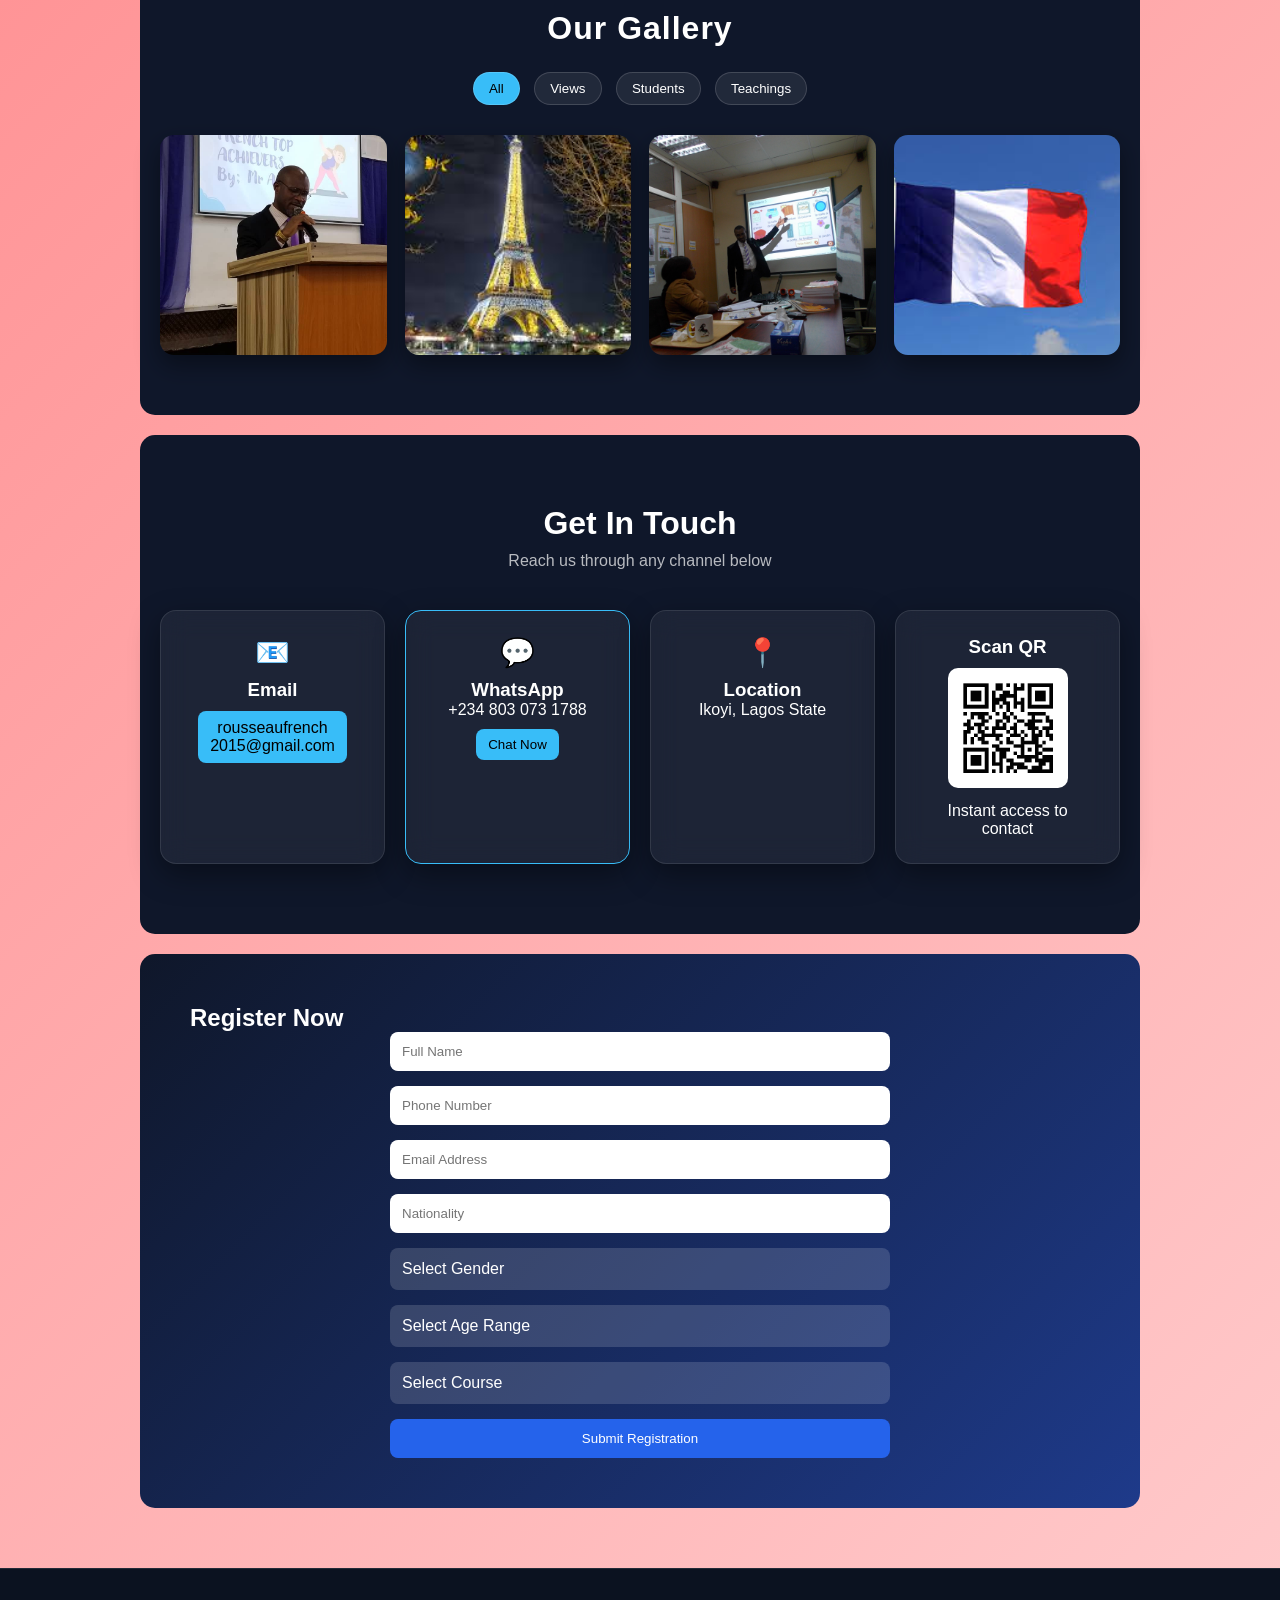
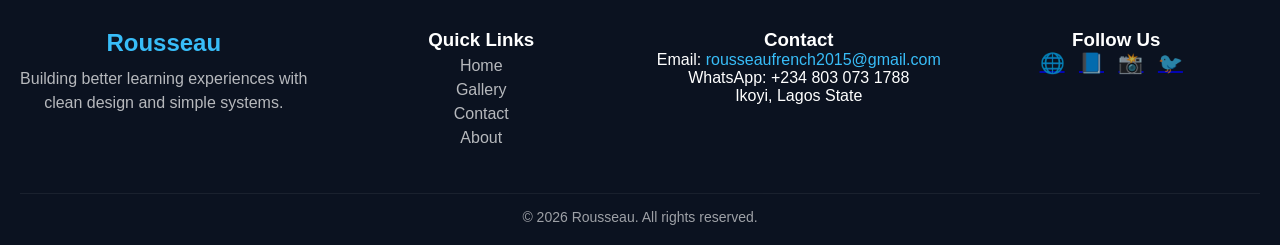
==== commit ed465852: "Update index.html" ====
--- a/index.html
+++ b/index.html
@@ -43,7 +43,7 @@
 
         <!-- RIGHT (TEXT) -->
         <div class="about-text reveal">
-            <h2>TEF/TCF Classes Ongoing!</h2>
+            <h2>About The Founder; Aluko Samuel</h2>
 
             <p>
                 Our founder is a highly experienced French educator with over 17 years of teaching experience. 
@@ -66,43 +66,114 @@
 
 </section>
 
+<section id="qualifications">
+
+    <h2>International Qualifications</h2>
+
+    <div class="qualification-card">
+
+        <img src="images/qts-certificate.png" alt="Qualified Teacher Status Certificate">
+
+        <div class="qualification-text">
+
+            <h3>Qualified Teacher Status (QTS)</h3>
+
+            <h4>United Kingdom</h4>
+
+            <p>
+                Officially recognised by the Department for Education,
+                England. This prestigious qualification confirms that
+                Mr. Samuel Damilola Aluko meets the professional
+                standards required to teach in schools across England.
+            </p>
+
+        </div>
+
+    </div>
+
+</section>
+
+<section id="why-us">
+
+<h2>Why Choose Rousseau French School?</h2>
+
+<div class="why-grid">
+
+<div class="why-card">
+🏅
+<h3>Qualified Teacher Status</h3>
+<p>Recognised by the Department for Education, England.</p>
+</div>
+
+<div class="why-card">
+🎓
+<h3>First Class Degree</h3>
+<p>Graduated with First Class Honours in French.</p>
+</div>
+
+<div class="why-card">
+🌍
+<h3>17+ Years Experience</h3>
+<p>Helping students become fluent in French for over seventeen years.</p>
+</div>
+
+<div class="why-card">
+📚
+<h3>TEFL Certified</h3>
+<p>Professional training in English language teaching.</p>
+</div>
+
+<div class="why-card">
+💻
+<h3>Google Certified Educator</h3>
+<p>Integrating modern digital learning into every lesson.</p>
+</div>
+
+<div class="why-card">
+🏫
+<h3>Personalised Learning</h3>
+<p>Small classes with individual attention for every learner.</p>
+</div>
+
+</div>
+
+</section>
+
 <section class="program-section">
     <div class="particles"></div>
     <!-- LEFT SIDE -->
     <div class="program-left">
--
+
+        <div class="program-box">
+            <h3>👶 EARLY YEARS (Ages 2–5)</h3>
+            <ul>
+                <li>Phonics & Early Reading</li>
+                <li>Number Recognition & Counting</li>
+                <li>Fine Motor Skills Development</li>
+                <li>Speech & Language Support</li>
+                <li>Play-Based Learning Approach</li>
+            </ul>
+        </div>
 
         <div class="program-box">
             <h3>💡 PRIMARY SCHOOL (Ages 6–11)</h3>
             <ul>
-                <li>French (Reading, Writing, Comprehension)</li>
-                <li>Mathematics</li>
-                <li>DELF Prim</li>
+                <li>English (Reading, Writing, Comprehension)</li>
+                <li>Mathematics</li>
                 <li>Homework Support</li>
-              
+                <li>Exam Preparation</li>
             </ul>
         </div>
 
         <div class="program-box">
             <h3> UK CURRICULUM SUPPORT</h3>
             <ul>
-                <li>IGCSE FRENCH</li>
-                <li>AQA</li>
-                <li>PEARSON EDEXCEL</li>
-                <li>IB FRENCH</li>
-              
+                <li>SATs Preparation</li>
+                <li>11+ Entrance Exam Coaching</li>
+                <li>Verbal & Non-Verbal Reasoning</li>
+                <li>Structured Learning Plans</li>
             </ul>
-        </div>
-
-        <div class="program-box">
-<h3>Exam Preparation</h3>
-<ul>
-<li>TEF/TCF</li>
-<li>DELF</li>
-<li>DALF</li>
-</ul>
-</div>
+        </div>
 
     </div>
 
@@ -158,7 +229,7 @@
         <div class="service-card glass reveal">
             <div class="icon">📝</div>
             <h3>Exam Preparation</h3>
-            <p>Prepare for French exams with structured lessons, past questions, and expert guidance.TEF, TCF, DELF, DALF, IGCSE Examinations</p>
+            <p>Prepare for French exams with structured lessons, past questions, and expert guidance.</p>
         </div>
 
         <div class="service-card glass reveal">
@@ -170,7 +241,7 @@
     </div>
 </section>
 
-<section class="gallery-section">
+<section class="gallery-section" id="gallery">
   <h2 class="gallery-title">Our Gallery</h2>
 
   <!-- Filters -->
@@ -197,7 +268,7 @@
   <img id="modalImg">
 </div>
 
-<section class="contact-hub">
+<section class="contact-hub" id="contact">
   <h2 class="contact-title">Get In Touch</h2>
   <p class="contact-subtitle">Reach us through any channel below</p>
 
@@ -304,9 +375,9 @@
     <div class="footer-links">
       <h3>Quick Links</h3>
       <a href="#">Home</a>
-      <a href="#">Gallery</a>
-      <a href="#">Contact</a>
-      <a href="#">About</a>
+      <a href="#gallery">Gallery</a>
+      <a href="#contact">Contact</a>
+      <a href="#about">About</a>
     </div>
 
     <!-- Contact -->
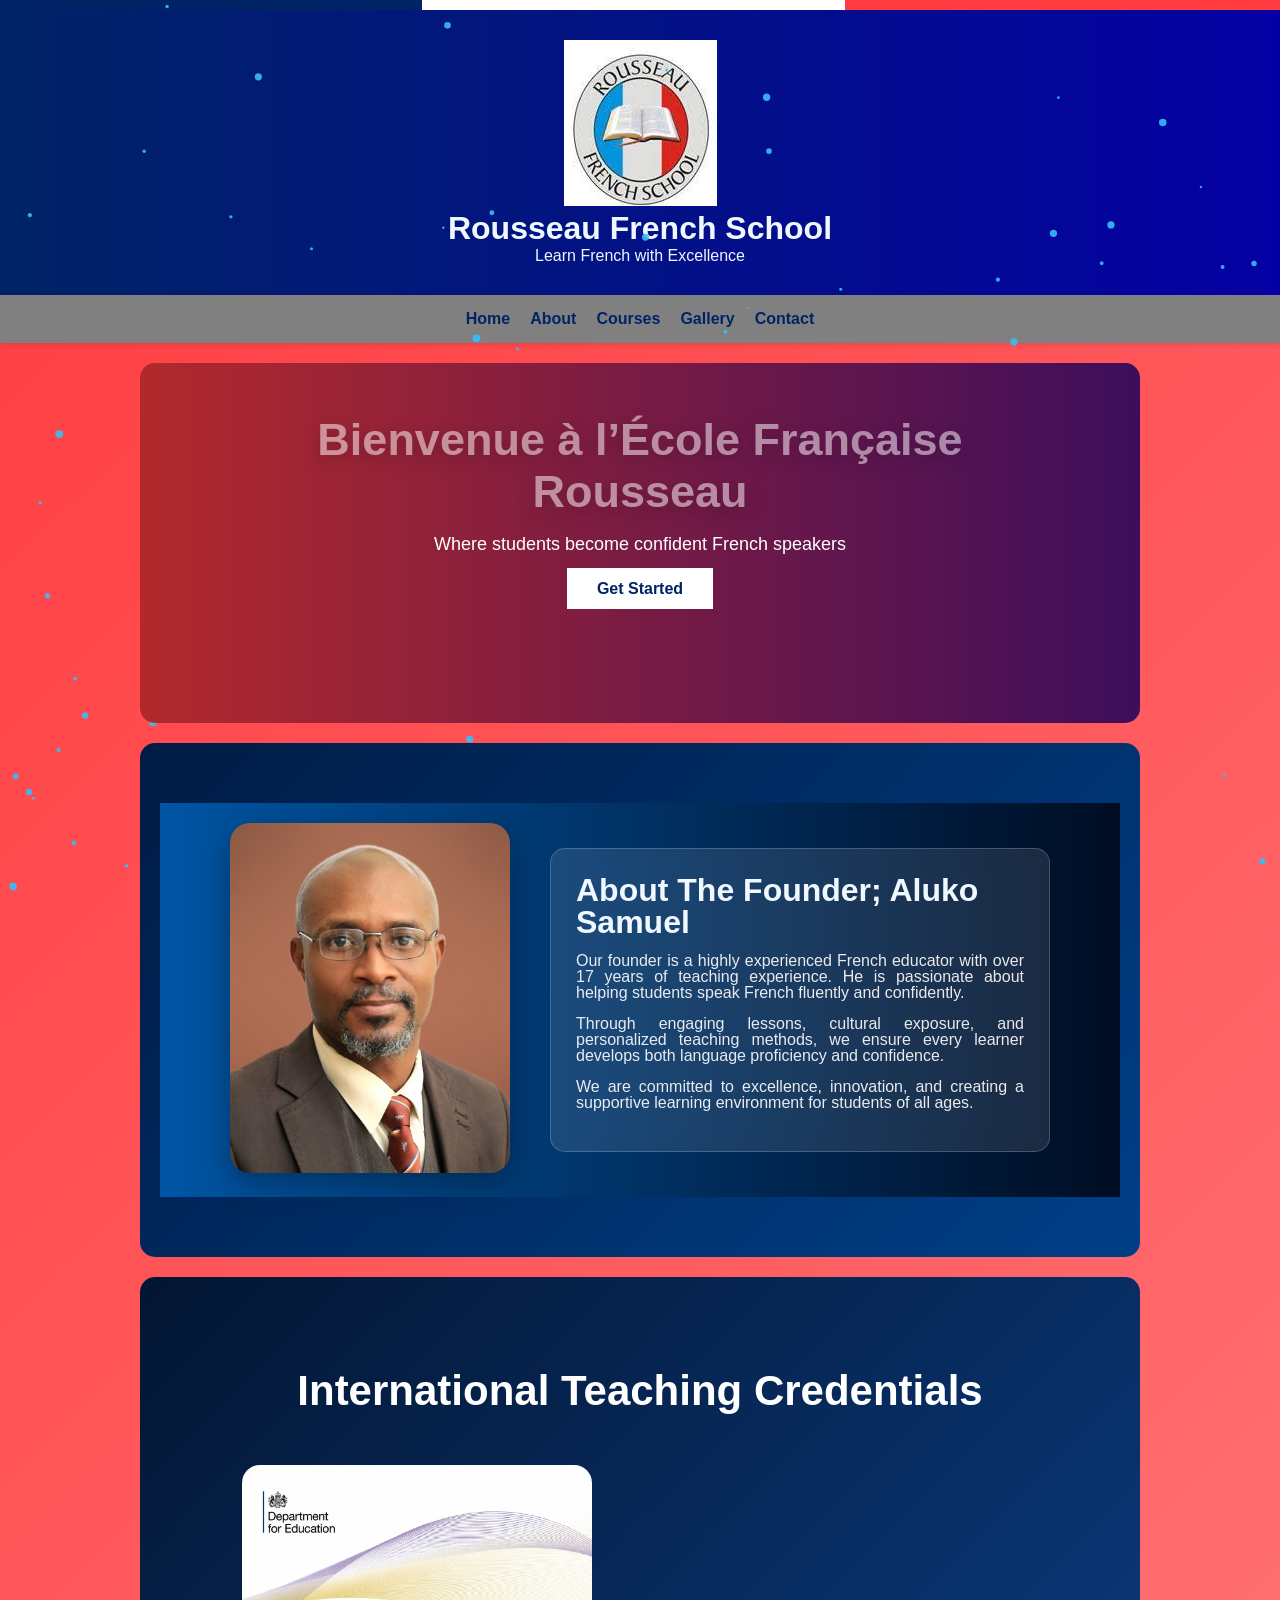
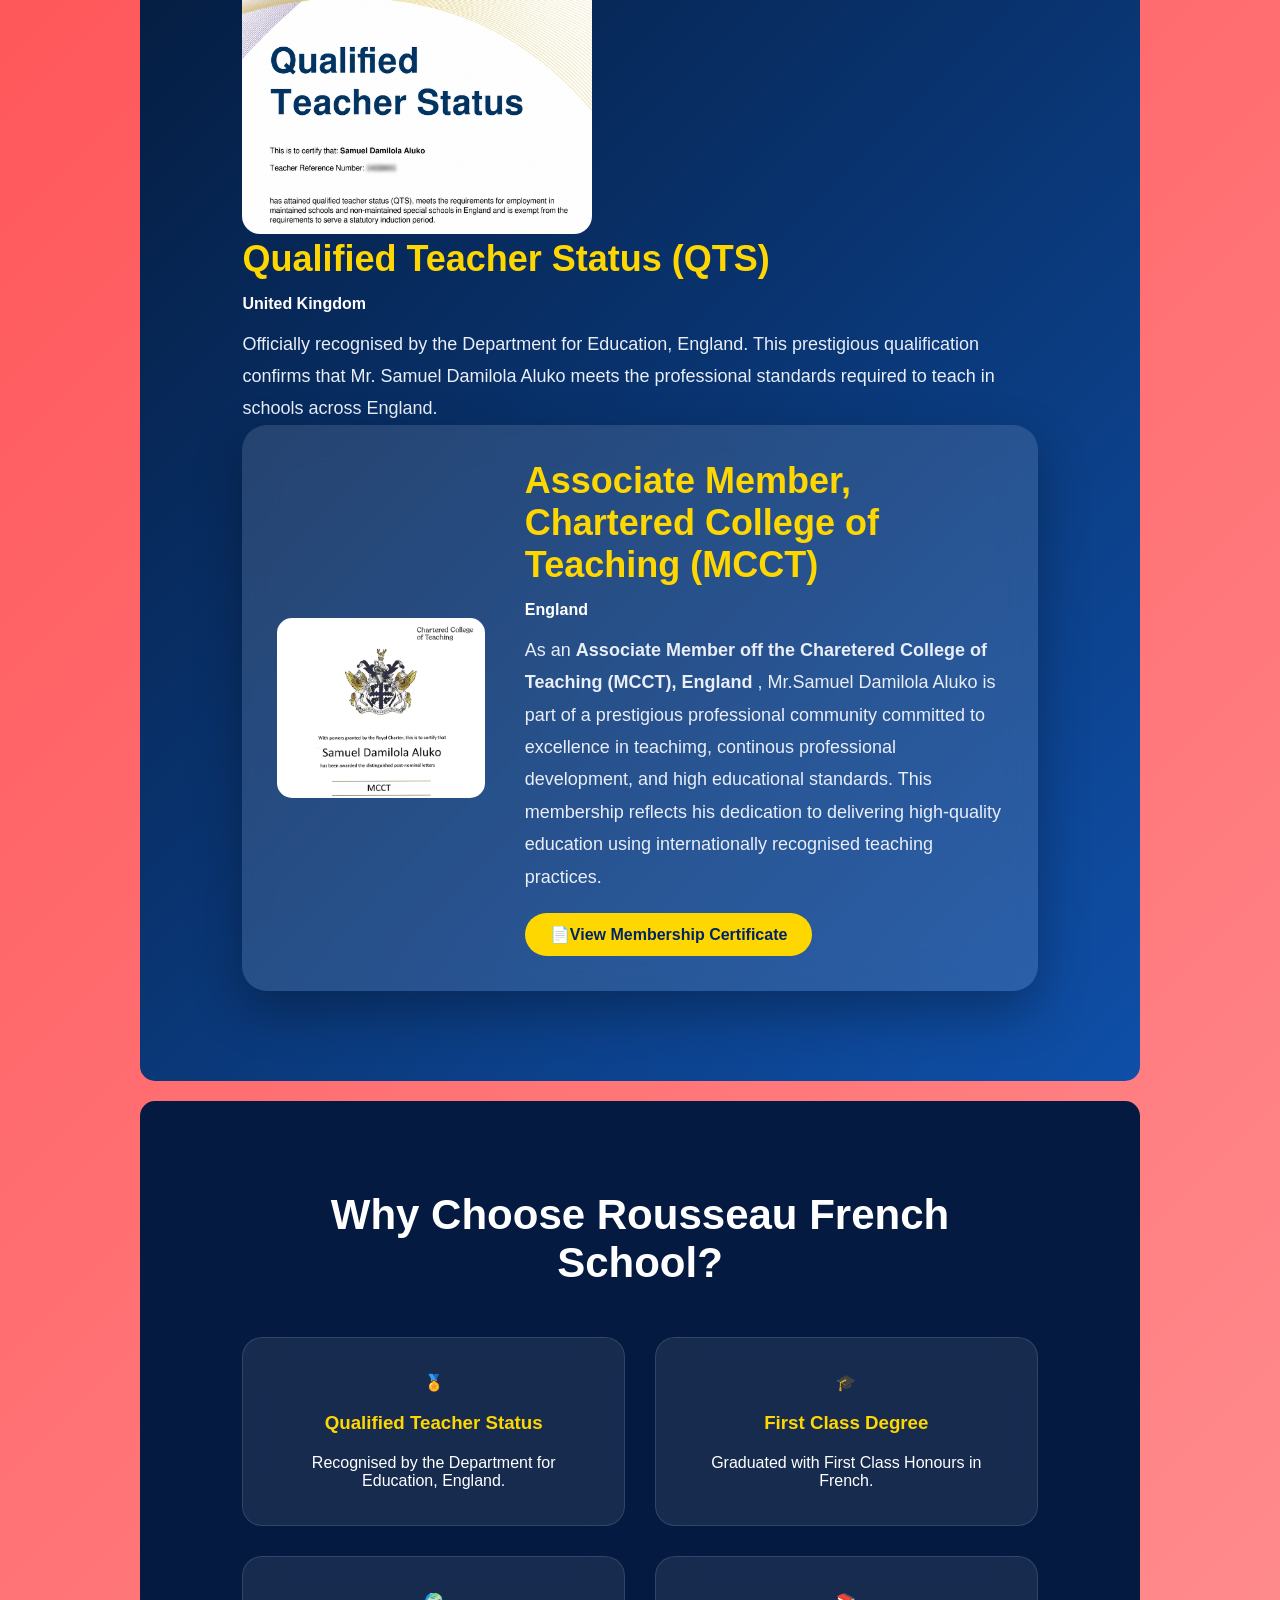
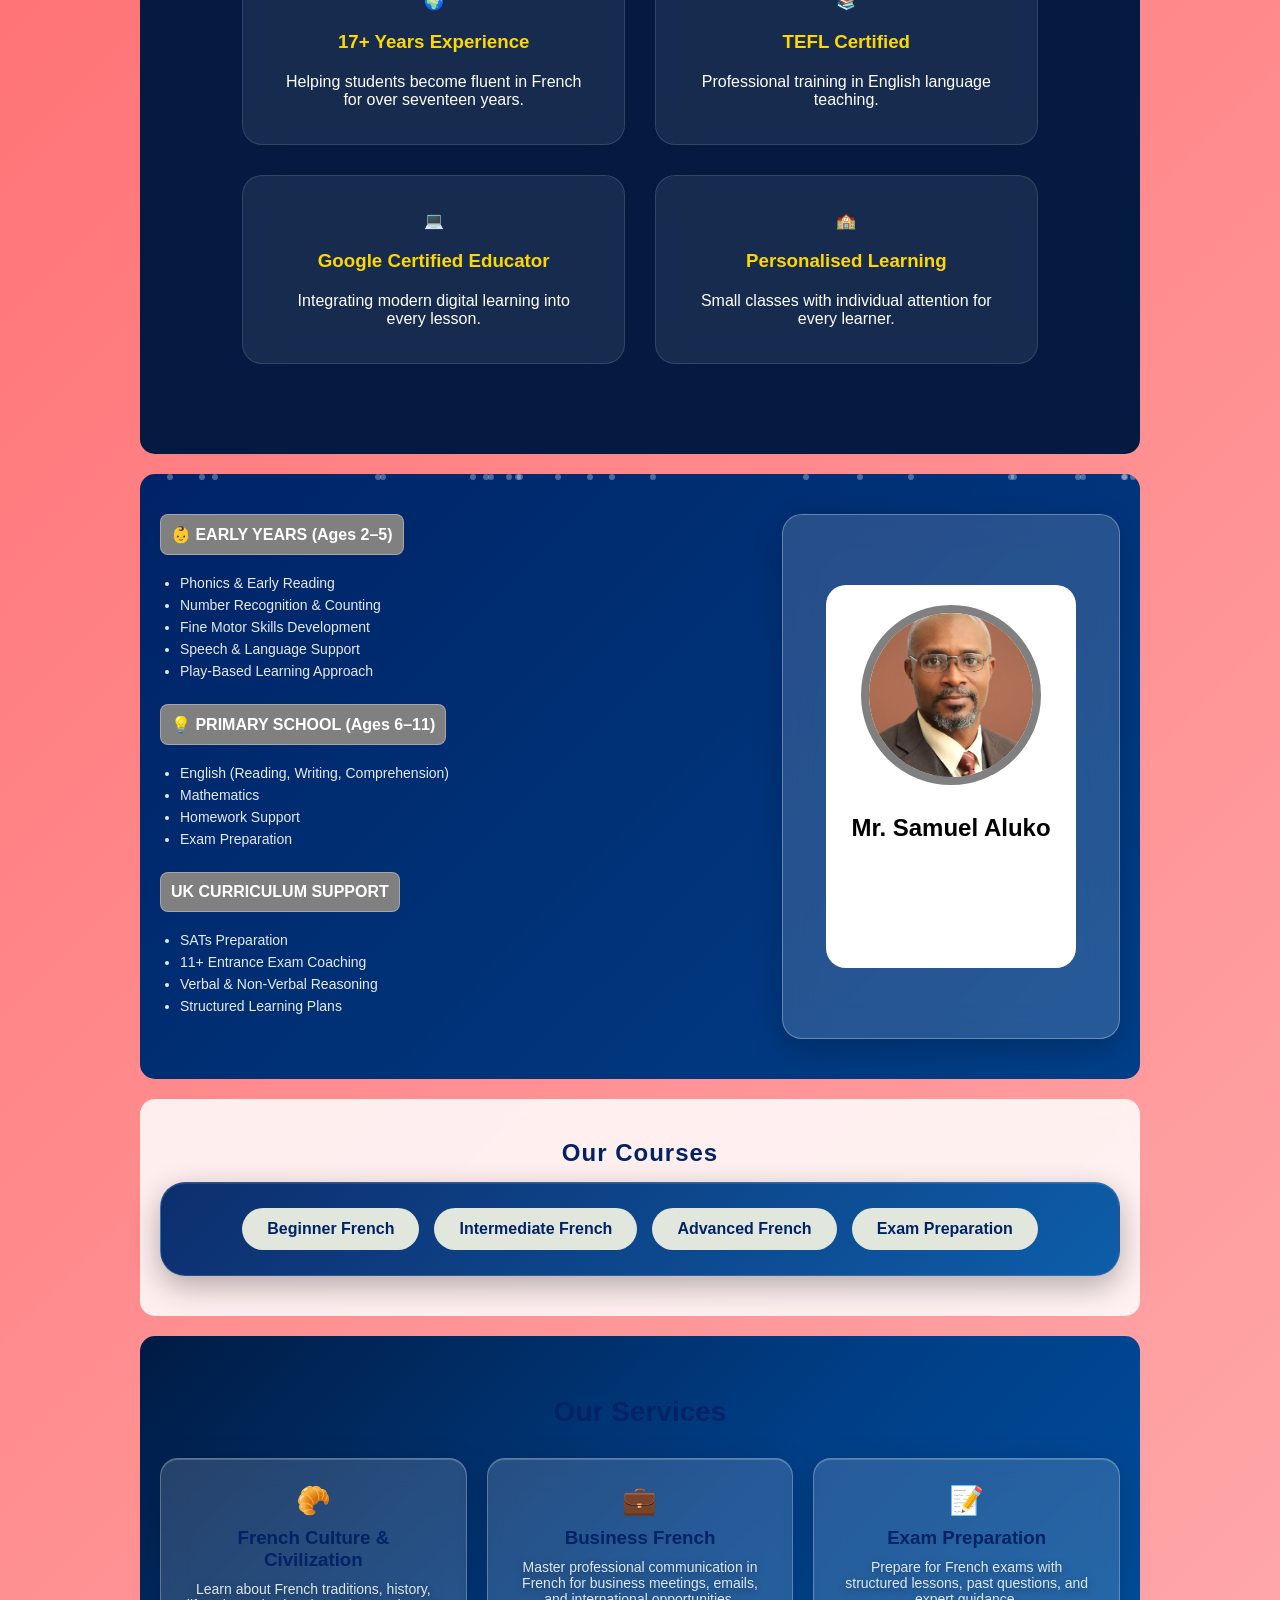
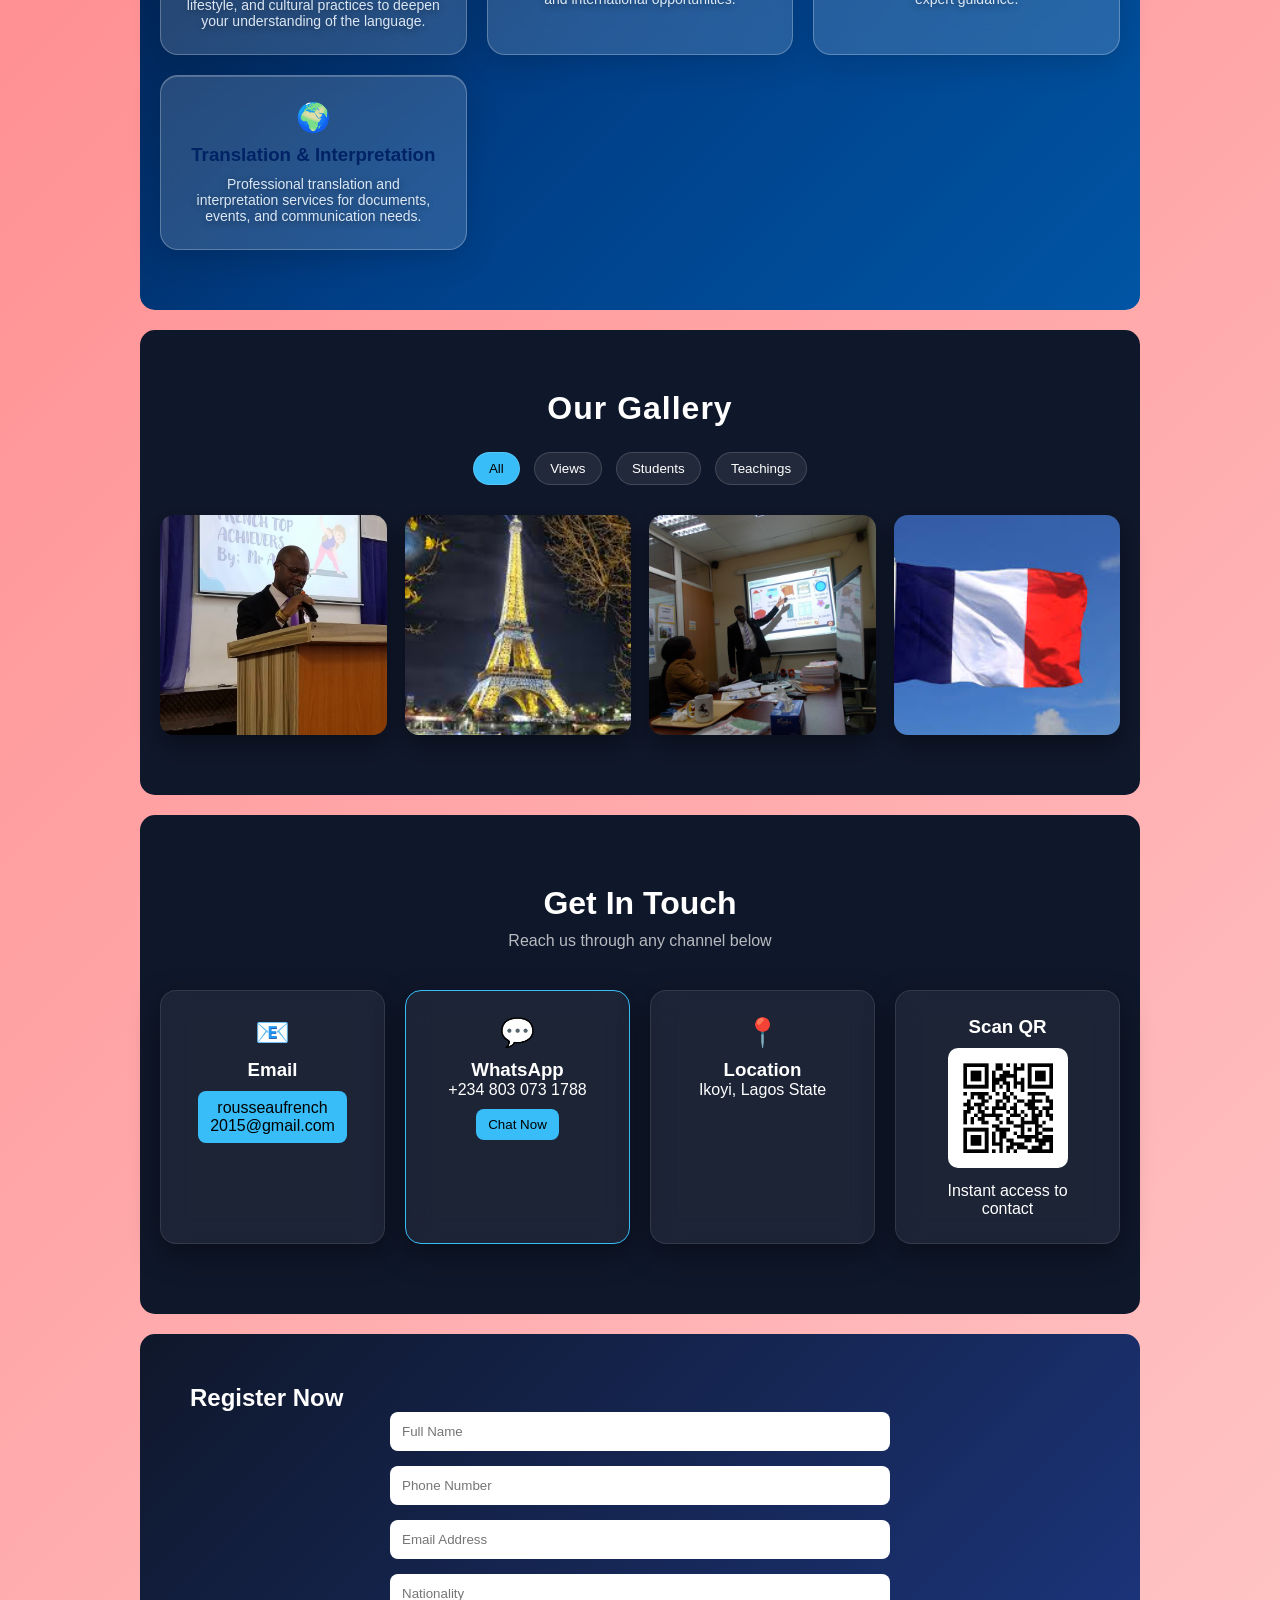
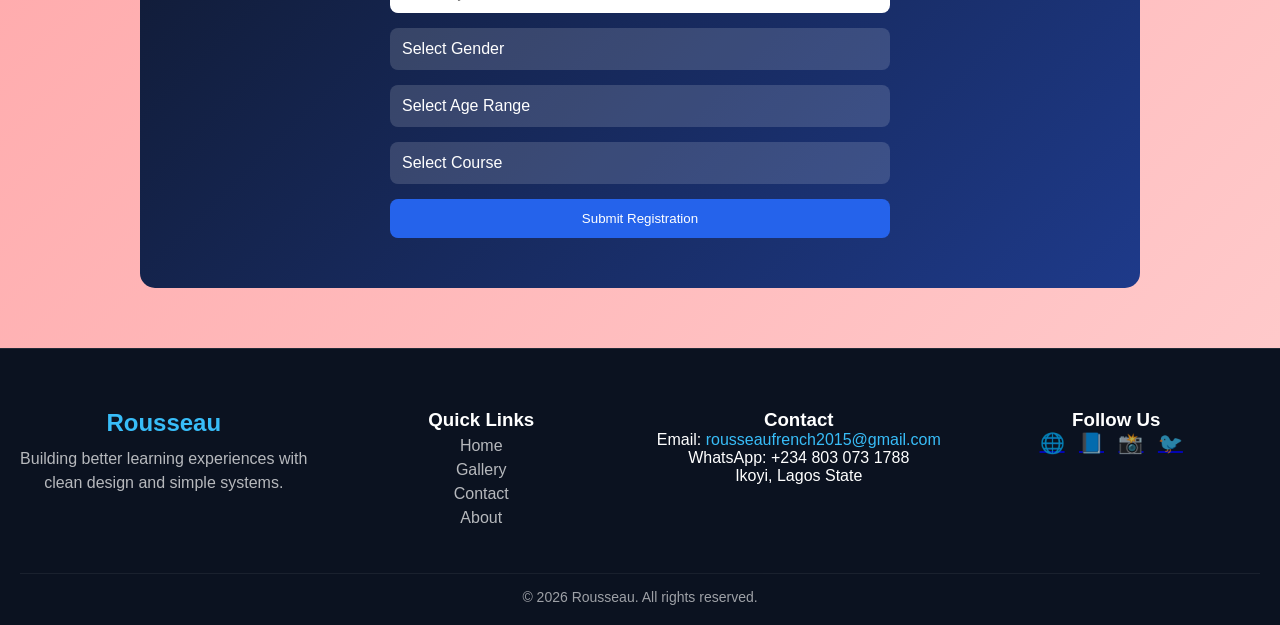
==== commit 0628769d: "Update index.html" ====
--- a/index.html
+++ b/index.html
@@ -68,11 +68,11 @@
 
 <section id="qualifications">
 
-    <h2>International Qualifications</h2>
-
-    <div class="qualification-card">
-
-        <img src="images/qts-certificate.png" alt="Qualified Teacher Status Certificate">
+    <h2>International Teaching Credentials</h2>
+
+    <div class="qualification-grid">
+
+        <img src="images/qts-certificate.png" class="qts-certificate" alt="Qualified Teacher Status Certificate">
 
         <div class="qualification-text">
 
@@ -89,6 +89,32 @@
 
         </div>
 
+    </div>
+
+    <div class="qualification-card">
+        <img src="images/preview.png" alt="MCCT">
+        <div class="qualification-text">
+            <h3>Associate Member, Chartered College of Teaching (MCCT)</h3>
+            <h4>England</h4>
+
+            <p>
+                As an <strong>Associate Member off the Charetered College
+                    of Teaching (MCCT), England
+                </strong>,
+                Mr.Samuel Damilola Aluko is part of a 
+                prestigious professional community committed to 
+                excellence in teachimg, continous professional development,
+                and high educational standards.
+                This membership reflects his dedication to delivering
+                high-quality education using internationally
+                recognised teaching practices.
+            </p>
+
+            <a href="certificates/Samuel Damilola Aluko (1).pdf"
+            target="_blank"
+            class="certificate-btn">
+        📄View Membership Certificate</a>
+        </div>
     </div>
 
 </section>
--- a/style.css
+++ b/style.css
@@ -1119,3 +1119,174 @@
   position: relative;
   z-index: 1;
 }
+
+#qualifications{
+    padding:90px 8%;
+    background:linear-gradient(135deg,#031633,#0f4fa8);
+}
+
+#qualifications h2{
+    text-align:center;
+    color:white;
+    font-size:42px;
+    margin-bottom:50px;
+}
+
+.qualification-card{
+    display:flex;
+    gap:40px;
+    align-items:center;
+    background:rgba(255,255,255,.12);
+    backdrop-filter:blur(18px);
+    border-radius:25px;
+    padding:35px;
+    box-shadow:0 20px 50px rgba(0,0,0,.3);
+}
+
+
+  .qualification-card img {
+    width: 100%;
+    max-width: 250px;
+    height: 180px;
+    object-fit: cover;
+    display: block;
+    margin: 0 auto;
+    border-radius: 15px;
+}
+
+
+.qualification-card img:hover{
+    transform:scale(1.04);
+}
+
+.qualification-text h3{
+    color:#FFD700;
+    font-size:36px;
+}
+
+.qualification-text h4{
+    color:white;
+    margin:15px 0;
+}
+
+.qualification-text p{
+    color:#e9eef7;
+    line-height:1.8;
+    font-size:18px;
+}
+
+.qts-certificate {
+  width: 350px;
+  transition: 0.4s;
+
+    border-radius: 18px;
+}
+
+.qts-content {
+    display: flex;
+    align-items: center;
+    gap: 30px;
+    padding: 25px;
+}
+
+.certificate-btn {
+
+    display:inline-block;
+
+    margin-top:20px;
+
+    padding:12px 25px;
+
+    background:#ffd700;
+
+    color:#002366;
+
+    border-radius:30px;
+
+    text-decoration:none;
+
+    font-weight:bold;
+
+}
+
+
+
+#why-us{
+    padding:90px 8%;
+    background:#041a40;
+}
+
+#why-us h2{
+    text-align:center;
+    color:white;
+    font-size:42px;
+    margin-bottom:50px;
+}
+
+.why-grid{
+    display:grid;
+    grid-template-columns:repeat(auto-fit,minmax(280px,1fr));
+    gap:30px;
+}
+
+.why-card{
+    background:rgba(255,255,255,.08);
+    backdrop-filter:blur(20px);
+    border:1px solid rgba(255,255,255,.12);
+    border-radius:20px;
+    padding:35px;
+    text-align:center;
+    color:white;
+    transition:.4s;
+}
+
+.why-card:hover{
+    transform:translateY(-10px);
+    box-shadow:0 15px 40px rgba(0,162,255,.35);
+}
+
+.why-card h3{
+    color:#FFD700;
+    margin:20px 0;
+}
+
+/* Mobile Responsive */
+@media (max-width: 768px){
+
+    .qualification-card{
+        flex-direction: column;
+        text-align: center;
+        gap: 25px;
+        padding: 20px;
+    }
+
+    .qualification-card img{
+        width: 100%;
+        max-width: 300px;
+        height: auto;
+    }
+
+    .qualification-text{
+        width: 100%;
+    }
+
+    .qualification-text h3{
+        font-size: 2rem;
+        line-height: 1.2;
+    }
+
+    .qualification-text h4{
+        font-size: 1.2rem;
+    }
+
+    .qualification-text p{
+        font-size: 1rem;
+        line-height: 1.8;
+    }
+
+    #qualifications{
+        padding: 60px 20px;
+    }
+
+}
+
